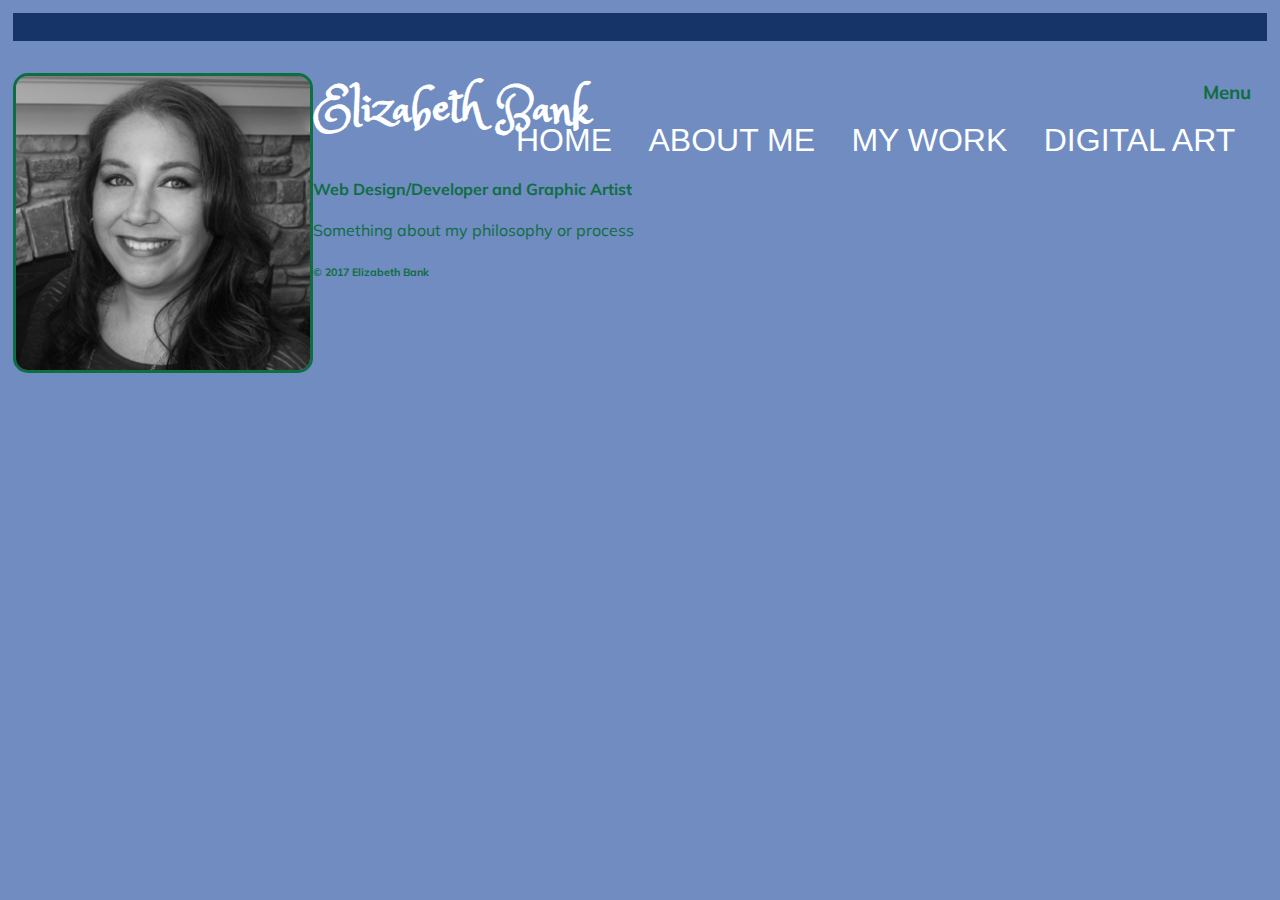
==== about.html @ 7809f886 "first version of the site" ====
<!DOCTYPE html>
<html lang="en">

<head>
     <meta charset="utf-8">
     <title>About | Elizabeth Bank | Graphic Artist</title>
     <meta name="author" content="Elizabeth Bank">
     <meta name="description" content="">

     <link rel="stylesheet" type="text/css" href="css/main.css">
     <link href="https://fonts.googleapis.com/css?family=Muli|Princess+Sofia" rel="stylesheet">
     <link rel="icon" href="images/favicon.ico" type="image/x-icon">
</head>

<body>

<header>
     <img id="logo" src="" alt="">
     <nav id="main-nav">
          <h3>Menu</h3>
                <a class="nav-link" href="index.html">Home</a>
                <a class="nav-link" href="about.html">About Me</a>
                <a class="nav-link" href="portfolio.html">My Work</a>
                <a class="nav-link" href="http//www.selestieledesigns.com">Digital Art</a>
     </nav>
     
     <nav id="current-nav">
          <h3>Current Courses</h3>
               <ul>
                    <li><a href="">CIST 1520</a></li>
                    <li><a href="">CIST 1560</a></li>
                    <li><a href="">CIST 2351</a></li>
               </ul>
     </nav>
</header>

<main>
     <div id="intro">
          <img id="headshot" src="images/ebankpic.jpg" alt="my picture">
          <h1><a href="index.html">Elizabeth Bank</a></h1>
          <h4>Web Design/Developer and Graphic Artist</h4>
          <p>Something about my philosophy or process</p>
     </div> 


</main>
<footer>
    <h6>&copy; 2017 Elizabeth Bank</h6>
</footer>
</body>
</html>
---- css/main.css ----
@charset "UTF-8";
/* Normalize */
html {
  font-family: sans-serif;
  -webkit-text-size-adjust: 100%;
  -ms-text-size-adjust: 100%; }

body {
  margin: 0; }

article,
aside,
details,
figcaption,
figure,
footer,
header,
main,
menu,
nav,
section,
summary {
  display: block; }

audio,
canvas,
progress,
video {
  display: inline-block;
  vertical-align: baseline; }

audio:not([controls]) {
  display: none;
  height: 0; }

[hidden],
template {
  display: none; }

a {
  background-color: transparent; }

a:active,
a:hover {
  outline: 0; }

abbr[title] {
  border-bottom: 1px dotted; }

b,
strong {
  font-weight: bold; }

dfn {
  font-style: italic; }

h1 {
  font-size: 2em;
  margin: 0.67em 0; }

mark {
  background: #ff0;
  color: #000; }

small {
  font-size: 80%; }

sub,
sup {
  font-size: 75%;
  line-height: 0;
  position: relative;
  vertical-align: baseline; }

sup {
  top: -0.5em; }

sub {
  bottom: -0.25em; }

img {
  border: 0; }

svg:not(:root) {
  overflow: hidden; }

figure {
  margin: 1em 40px; }

hr {
  box-sizing: content-box;
  height: 0; }

pre {
  overflow: auto; }

code,
kbd,
pre,
samp {
  font-family: monospace, monospace;
  font-size: 1em; }

button,
input,
optgroup,
select,
textarea {
  color: inherit;
  font: inherit;
  margin: 0; }

button {
  overflow: visible; }

button,
select {
  text-transform: none; }

button,
html input[type="button"],
input[type="reset"],
input[type="submit"] {
  -webkit-appearance: button;
  cursor: pointer; }

button[disabled],
html input[disabled] {
  cursor: default; }

button::-moz-focus-inner,
input::-moz-focus-inner {
  border: 0;
  padding: 0; }

input {
  line-height: normal; }

input[type="checkbox"],
input[type="radio"] {
  box-sizing: border-box;
  padding: 0; }

input[type="number"]::-webkit-inner-spin-button,
input[type="number"]::-webkit-outer-spin-button {
  height: auto; }

input[type="search"]::-webkit-search-cancel-button,
input[type="search"]::-webkit-search-decoration {
  -webkit-appearance: none; }

fieldset {
  border: 1px solid #c0c0c0;
  margin: 0 2px;
  padding: 0.35em 0.625em 0.75em; }

legend {
  border: 0;
  padding: 0; }

textarea {
  overflow: auto; }

optgroup {
  font-weight: bold; }

table {
  border-collapse: collapse;
  border-spacing: 0; }

td,
th {
  padding: 0; }

/* Import Custom Bootstrap and Fontawesome */
/*!
 *  Font Awesome 4.7.0 by @davegandy - http://fontawesome.io - @fontawesome
 *  License - http://fontawesome.io/license (Font: SIL OFL 1.1, CSS: MIT License)
 */
/* FONT PATH
 * -------------------------- */
@font-face {
  font-family: 'FontAwesome';
  src: url("../fonts/fontawesome-webfont.eot?v=4.7.0");
  src: url("../fonts/fontawesome-webfont.eot?#iefix&v=4.7.0") format("embedded-opentype"), url("../fonts/fontawesome-webfont.woff2?v=4.7.0") format("woff2"), url("../fonts/fontawesome-webfont.woff?v=4.7.0") format("woff"), url("../fonts/fontawesome-webfont.ttf?v=4.7.0") format("truetype"), url("../fonts/fontawesome-webfont.svg?v=4.7.0#fontawesomeregular") format("svg");
  font-weight: normal;
  font-style: normal; }
.fa {
  display: inline-block;
  font: normal normal normal 14px/1 FontAwesome;
  font-size: inherit;
  text-rendering: auto;
  -webkit-font-smoothing: antialiased;
  -moz-osx-font-smoothing: grayscale; }

/* makes the font 33% larger relative to the icon container */
.fa-lg {
  font-size: 1.3333333333em;
  line-height: 0.75em;
  vertical-align: -15%; }

.fa-2x {
  font-size: 2em; }

.fa-3x {
  font-size: 3em; }

.fa-4x {
  font-size: 4em; }

.fa-5x {
  font-size: 5em; }

.fa-fw {
  width: 1.2857142857em;
  text-align: center; }

.fa-ul {
  padding-left: 0;
  margin-left: 2.1428571429em;
  list-style-type: none; }
  .fa-ul > li {
    position: relative; }

.fa-li {
  position: absolute;
  left: -2.1428571429em;
  width: 2.1428571429em;
  top: 0.1428571429em;
  text-align: center; }
  .fa-li.fa-lg {
    left: -1.8571428571em; }

.fa-border {
  padding: .2em .25em .15em;
  border: solid 0.08em #eee;
  border-radius: .1em; }

.fa-pull-left {
  float: left; }

.fa-pull-right {
  float: right; }

.fa.fa-pull-left {
  margin-right: .3em; }
.fa.fa-pull-right {
  margin-left: .3em; }

/* Deprecated as of 4.4.0 */
.pull-right {
  float: right; }

.pull-left {
  float: left; }

.fa.pull-left {
  margin-right: .3em; }
.fa.pull-right {
  margin-left: .3em; }

.fa-spin {
  -webkit-animation: fa-spin 2s infinite linear;
  animation: fa-spin 2s infinite linear; }

.fa-pulse {
  -webkit-animation: fa-spin 1s infinite steps(8);
  animation: fa-spin 1s infinite steps(8); }

@-webkit-keyframes fa-spin {
  0% {
    -webkit-transform: rotate(0deg);
    transform: rotate(0deg); }
  100% {
    -webkit-transform: rotate(359deg);
    transform: rotate(359deg); } }
@keyframes fa-spin {
  0% {
    -webkit-transform: rotate(0deg);
    transform: rotate(0deg); }
  100% {
    -webkit-transform: rotate(359deg);
    transform: rotate(359deg); } }
.fa-rotate-90 {
  -ms-filter: "progid:DXImageTransform.Microsoft.BasicImage(rotation=1)";
  -webkit-transform: rotate(90deg);
  -ms-transform: rotate(90deg);
  transform: rotate(90deg); }

.fa-rotate-180 {
  -ms-filter: "progid:DXImageTransform.Microsoft.BasicImage(rotation=2)";
  -webkit-transform: rotate(180deg);
  -ms-transform: rotate(180deg);
  transform: rotate(180deg); }

.fa-rotate-270 {
  -ms-filter: "progid:DXImageTransform.Microsoft.BasicImage(rotation=3)";
  -webkit-transform: rotate(270deg);
  -ms-transform: rotate(270deg);
  transform: rotate(270deg); }

.fa-flip-horizontal {
  -ms-filter: "progid:DXImageTransform.Microsoft.BasicImage(rotation=0, mirror=1)";
  -webkit-transform: scale(-1, 1);
  -ms-transform: scale(-1, 1);
  transform: scale(-1, 1); }

.fa-flip-vertical {
  -ms-filter: "progid:DXImageTransform.Microsoft.BasicImage(rotation=2, mirror=1)";
  -webkit-transform: scale(1, -1);
  -ms-transform: scale(1, -1);
  transform: scale(1, -1); }

:root .fa-rotate-90,
:root .fa-rotate-180,
:root .fa-rotate-270,
:root .fa-flip-horizontal,
:root .fa-flip-vertical {
  filter: none; }

.fa-stack {
  position: relative;
  display: inline-block;
  width: 2em;
  height: 2em;
  line-height: 2em;
  vertical-align: middle; }

.fa-stack-1x, .fa-stack-2x {
  position: absolute;
  left: 0;
  width: 100%;
  text-align: center; }

.fa-stack-1x {
  line-height: inherit; }

.fa-stack-2x {
  font-size: 2em; }

.fa-inverse {
  color: #fff; }

/* Font Awesome uses the Unicode Private Use Area (PUA) to ensure screen
   readers do not read off random characters that represent icons */
.fa-glass:before {
  content: ""; }

.fa-music:before {
  content: ""; }

.fa-search:before {
  content: ""; }

.fa-envelope-o:before {
  content: ""; }

.fa-heart:before {
  content: ""; }

.fa-star:before {
  content: ""; }

.fa-star-o:before {
  content: ""; }

.fa-user:before {
  content: ""; }

.fa-film:before {
  content: ""; }

.fa-th-large:before {
  content: ""; }

.fa-th:before {
  content: ""; }

.fa-th-list:before {
  content: ""; }

.fa-check:before {
  content: ""; }

.fa-remove:before,
.fa-close:before,
.fa-times:before {
  content: ""; }

.fa-search-plus:before {
  content: ""; }

.fa-search-minus:before {
  content: ""; }

.fa-power-off:before {
  content: ""; }

.fa-signal:before {
  content: ""; }

.fa-gear:before,
.fa-cog:before {
  content: ""; }

.fa-trash-o:before {
  content: ""; }

.fa-home:before {
  content: ""; }

.fa-file-o:before {
  content: ""; }

.fa-clock-o:before {
  content: ""; }

.fa-road:before {
  content: ""; }

.fa-download:before {
  content: ""; }

.fa-arrow-circle-o-down:before {
  content: ""; }

.fa-arrow-circle-o-up:before {
  content: ""; }

.fa-inbox:before {
  content: ""; }

.fa-play-circle-o:before {
  content: ""; }

.fa-rotate-right:before,
.fa-repeat:before {
  content: ""; }

.fa-refresh:before {
  content: ""; }

.fa-list-alt:before {
  content: ""; }

.fa-lock:before {
  content: ""; }

.fa-flag:before {
  content: ""; }

.fa-headphones:before {
  content: ""; }

.fa-volume-off:before {
  content: ""; }

.fa-volume-down:before {
  content: ""; }

.fa-volume-up:before {
  content: ""; }

.fa-qrcode:before {
  content: ""; }

.fa-barcode:before {
  content: ""; }

.fa-tag:before {
  content: ""; }

.fa-tags:before {
  content: ""; }

.fa-book:before {
  content: ""; }

.fa-bookmark:before {
  content: ""; }

.fa-print:before {
  content: ""; }

.fa-camera:before {
  content: ""; }

.fa-font:before {
  content: ""; }

.fa-bold:before {
  content: ""; }

.fa-italic:before {
  content: ""; }

.fa-text-height:before {
  content: ""; }

.fa-text-width:before {
  content: ""; }

.fa-align-left:before {
  content: ""; }

.fa-align-center:before {
  content: ""; }

.fa-align-right:before {
  content: ""; }

.fa-align-justify:before {
  content: ""; }

.fa-list:before {
  content: ""; }

.fa-dedent:before,
.fa-outdent:before {
  content: ""; }

.fa-indent:before {
  content: ""; }

.fa-video-camera:before {
  content: ""; }

.fa-photo:before,
.fa-image:before,
.fa-picture-o:before {
  content: ""; }

.fa-pencil:before {
  content: ""; }

.fa-map-marker:before {
  content: ""; }

.fa-adjust:before {
  content: ""; }

.fa-tint:before {
  content: ""; }

.fa-edit:before,
.fa-pencil-square-o:before {
  content: ""; }

.fa-share-square-o:before {
  content: ""; }

.fa-check-square-o:before {
  content: ""; }

.fa-arrows:before {
  content: ""; }

.fa-step-backward:before {
  content: ""; }

.fa-fast-backward:before {
  content: ""; }

.fa-backward:before {
  content: ""; }

.fa-play:before {
  content: ""; }

.fa-pause:before {
  content: ""; }

.fa-stop:before {
  content: ""; }

.fa-forward:before {
  content: ""; }

.fa-fast-forward:before {
  content: ""; }

.fa-step-forward:before {
  content: ""; }

.fa-eject:before {
  content: ""; }

.fa-chevron-left:before {
  content: ""; }

.fa-chevron-right:before {
  content: ""; }

.fa-plus-circle:before {
  content: ""; }

.fa-minus-circle:before {
  content: ""; }

.fa-times-circle:before {
  content: ""; }

.fa-check-circle:before {
  content: ""; }

.fa-question-circle:before {
  content: ""; }

.fa-info-circle:before {
  content: ""; }

.fa-crosshairs:before {
  content: ""; }

.fa-times-circle-o:before {
  content: ""; }

.fa-check-circle-o:before {
  content: ""; }

.fa-ban:before {
  content: ""; }

.fa-arrow-left:before {
  content: ""; }

.fa-arrow-right:before {
  content: ""; }

.fa-arrow-up:before {
  content: ""; }

.fa-arrow-down:before {
  content: ""; }

.fa-mail-forward:before,
.fa-share:before {
  content: ""; }

.fa-expand:before {
  content: ""; }

.fa-compress:before {
  content: ""; }

.fa-plus:before {
  content: ""; }

.fa-minus:before {
  content: ""; }

.fa-asterisk:before {
  content: ""; }

.fa-exclamation-circle:before {
  content: ""; }

.fa-gift:before {
  content: ""; }

.fa-leaf:before {
  content: ""; }

.fa-fire:before {
  content: ""; }

.fa-eye:before {
  content: ""; }

.fa-eye-slash:before {
  content: ""; }

.fa-warning:before,
.fa-exclamation-triangle:before {
  content: ""; }

.fa-plane:before {
  content: ""; }

.fa-calendar:before {
  content: ""; }

.fa-random:before {
  content: ""; }

.fa-comment:before {
  content: ""; }

.fa-magnet:before {
  content: ""; }

.fa-chevron-up:before {
  content: ""; }

.fa-chevron-down:before {
  content: ""; }

.fa-retweet:before {
  content: ""; }

.fa-shopping-cart:before {
  content: ""; }

.fa-folder:before {
  content: ""; }

.fa-folder-open:before {
  content: ""; }

.fa-arrows-v:before {
  content: ""; }

.fa-arrows-h:before {
  content: ""; }

.fa-bar-chart-o:before,
.fa-bar-chart:before {
  content: ""; }

.fa-twitter-square:before {
  content: ""; }

.fa-facebook-square:before {
  content: ""; }

.fa-camera-retro:before {
  content: ""; }

.fa-key:before {
  content: ""; }

.fa-gears:before,
.fa-cogs:before {
  content: ""; }

.fa-comments:before {
  content: ""; }

.fa-thumbs-o-up:before {
  content: ""; }

.fa-thumbs-o-down:before {
  content: ""; }

.fa-star-half:before {
  content: ""; }

.fa-heart-o:before {
  content: ""; }

.fa-sign-out:before {
  content: ""; }

.fa-linkedin-square:before {
  content: ""; }

.fa-thumb-tack:before {
  content: ""; }

.fa-external-link:before {
  content: ""; }

.fa-sign-in:before {
  content: ""; }

.fa-trophy:before {
  content: ""; }

.fa-github-square:before {
  content: ""; }

.fa-upload:before {
  content: ""; }

.fa-lemon-o:before {
  content: ""; }

.fa-phone:before {
  content: ""; }

.fa-square-o:before {
  content: ""; }

.fa-bookmark-o:before {
  content: ""; }

.fa-phone-square:before {
  content: ""; }

.fa-twitter:before {
  content: ""; }

.fa-facebook-f:before,
.fa-facebook:before {
  content: ""; }

.fa-github:before {
  content: ""; }

.fa-unlock:before {
  content: ""; }

.fa-credit-card:before {
  content: ""; }

.fa-feed:before,
.fa-rss:before {
  content: ""; }

.fa-hdd-o:before {
  content: ""; }

.fa-bullhorn:before {
  content: ""; }

.fa-bell:before {
  content: ""; }

.fa-certificate:before {
  content: ""; }

.fa-hand-o-right:before {
  content: ""; }

.fa-hand-o-left:before {
  content: ""; }

.fa-hand-o-up:before {
  content: ""; }

.fa-hand-o-down:before {
  content: ""; }

.fa-arrow-circle-left:before {
  content: ""; }

.fa-arrow-circle-right:before {
  content: ""; }

.fa-arrow-circle-up:before {
  content: ""; }

.fa-arrow-circle-down:before {
  content: ""; }

.fa-globe:before {
  content: ""; }

.fa-wrench:before {
  content: ""; }

.fa-tasks:before {
  content: ""; }

.fa-filter:before {
  content: ""; }

.fa-briefcase:before {
  content: ""; }

.fa-arrows-alt:before {
  content: ""; }

.fa-group:before,
.fa-users:before {
  content: ""; }

.fa-chain:before,
.fa-link:before {
  content: ""; }

.fa-cloud:before {
  content: ""; }

.fa-flask:before {
  content: ""; }

.fa-cut:before,
.fa-scissors:before {
  content: ""; }

.fa-copy:before,
.fa-files-o:before {
  content: ""; }

.fa-paperclip:before {
  content: ""; }

.fa-save:before,
.fa-floppy-o:before {
  content: ""; }

.fa-square:before {
  content: ""; }

.fa-navicon:before,
.fa-reorder:before,
.fa-bars:before {
  content: ""; }

.fa-list-ul:before {
  content: ""; }

.fa-list-ol:before {
  content: ""; }

.fa-strikethrough:before {
  content: ""; }

.fa-underline:before {
  content: ""; }

.fa-table:before {
  content: ""; }

.fa-magic:before {
  content: ""; }

.fa-truck:before {
  content: ""; }

.fa-pinterest:before {
  content: ""; }

.fa-pinterest-square:before {
  content: ""; }

.fa-google-plus-square:before {
  content: ""; }

.fa-google-plus:before {
  content: ""; }

.fa-money:before {
  content: ""; }

.fa-caret-down:before {
  content: ""; }

.fa-caret-up:before {
  content: ""; }

.fa-caret-left:before {
  content: ""; }

.fa-caret-right:before {
  content: ""; }

.fa-columns:before {
  content: ""; }

.fa-unsorted:before,
.fa-sort:before {
  content: ""; }

.fa-sort-down:before,
.fa-sort-desc:before {
  content: ""; }

.fa-sort-up:before,
.fa-sort-asc:before {
  content: ""; }

.fa-envelope:before {
  content: ""; }

.fa-linkedin:before {
  content: ""; }

.fa-rotate-left:before,
.fa-undo:before {
  content: ""; }

.fa-legal:before,
.fa-gavel:before {
  content: ""; }

.fa-dashboard:before,
.fa-tachometer:before {
  content: ""; }

.fa-comment-o:before {
  content: ""; }

.fa-comments-o:before {
  content: ""; }

.fa-flash:before,
.fa-bolt:before {
  content: ""; }

.fa-sitemap:before {
  content: ""; }

.fa-umbrella:before {
  content: ""; }

.fa-paste:before,
.fa-clipboard:before {
  content: ""; }

.fa-lightbulb-o:before {
  content: ""; }

.fa-exchange:before {
  content: ""; }

.fa-cloud-download:before {
  content: ""; }

.fa-cloud-upload:before {
  content: ""; }

.fa-user-md:before {
  content: ""; }

.fa-stethoscope:before {
  content: ""; }

.fa-suitcase:before {
  content: ""; }

.fa-bell-o:before {
  content: ""; }

.fa-coffee:before {
  content: ""; }

.fa-cutlery:before {
  content: ""; }

.fa-file-text-o:before {
  content: ""; }

.fa-building-o:before {
  content: ""; }

.fa-hospital-o:before {
  content: ""; }

.fa-ambulance:before {
  content: ""; }

.fa-medkit:before {
  content: ""; }

.fa-fighter-jet:before {
  content: ""; }

.fa-beer:before {
  content: ""; }

.fa-h-square:before {
  content: ""; }

.fa-plus-square:before {
  content: ""; }

.fa-angle-double-left:before {
  content: ""; }

.fa-angle-double-right:before {
  content: ""; }

.fa-angle-double-up:before {
  content: ""; }

.fa-angle-double-down:before {
  content: ""; }

.fa-angle-left:before {
  content: ""; }

.fa-angle-right:before {
  content: ""; }

.fa-angle-up:before {
  content: ""; }

.fa-angle-down:before {
  content: ""; }

.fa-desktop:before {
  content: ""; }

.fa-laptop:before {
  content: ""; }

.fa-tablet:before {
  content: ""; }

.fa-mobile-phone:before,
.fa-mobile:before {
  content: ""; }

.fa-circle-o:before {
  content: ""; }

.fa-quote-left:before {
  content: ""; }

.fa-quote-right:before {
  content: ""; }

.fa-spinner:before {
  content: ""; }

.fa-circle:before {
  content: ""; }

.fa-mail-reply:before,
.fa-reply:before {
  content: ""; }

.fa-github-alt:before {
  content: ""; }

.fa-folder-o:before {
  content: ""; }

.fa-folder-open-o:before {
  content: ""; }

.fa-smile-o:before {
  content: ""; }

.fa-frown-o:before {
  content: ""; }

.fa-meh-o:before {
  content: ""; }

.fa-gamepad:before {
  content: ""; }

.fa-keyboard-o:before {
  content: ""; }

.fa-flag-o:before {
  content: ""; }

.fa-flag-checkered:before {
  content: ""; }

.fa-terminal:before {
  content: ""; }

.fa-code:before {
  content: ""; }

.fa-mail-reply-all:before,
.fa-reply-all:before {
  content: ""; }

.fa-star-half-empty:before,
.fa-star-half-full:before,
.fa-star-half-o:before {
  content: ""; }

.fa-location-arrow:before {
  content: ""; }

.fa-crop:before {
  content: ""; }

.fa-code-fork:before {
  content: ""; }

.fa-unlink:before,
.fa-chain-broken:before {
  content: ""; }

.fa-question:before {
  content: ""; }

.fa-info:before {
  content: ""; }

.fa-exclamation:before {
  content: ""; }

.fa-superscript:before {
  content: ""; }

.fa-subscript:before {
  content: ""; }

.fa-eraser:before {
  content: ""; }

.fa-puzzle-piece:before {
  content: ""; }

.fa-microphone:before {
  content: ""; }

.fa-microphone-slash:before {
  content: ""; }

.fa-shield:before {
  content: ""; }

.fa-calendar-o:before {
  content: ""; }

.fa-fire-extinguisher:before {
  content: ""; }

.fa-rocket:before {
  content: ""; }

.fa-maxcdn:before {
  content: ""; }

.fa-chevron-circle-left:before {
  content: ""; }

.fa-chevron-circle-right:before {
  content: ""; }

.fa-chevron-circle-up:before {
  content: ""; }

.fa-chevron-circle-down:before {
  content: ""; }

.fa-html5:before {
  content: ""; }

.fa-css3:before {
  content: ""; }

.fa-anchor:before {
  content: ""; }

.fa-unlock-alt:before {
  content: ""; }

.fa-bullseye:before {
  content: ""; }

.fa-ellipsis-h:before {
  content: ""; }

.fa-ellipsis-v:before {
  content: ""; }

.fa-rss-square:before {
  content: ""; }

.fa-play-circle:before {
  content: ""; }

.fa-ticket:before {
  content: ""; }

.fa-minus-square:before {
  content: ""; }

.fa-minus-square-o:before {
  content: ""; }

.fa-level-up:before {
  content: ""; }

.fa-level-down:before {
  content: ""; }

.fa-check-square:before {
  content: ""; }

.fa-pencil-square:before {
  content: ""; }

.fa-external-link-square:before {
  content: ""; }

.fa-share-square:before {
  content: ""; }

.fa-compass:before {
  content: ""; }

.fa-toggle-down:before,
.fa-caret-square-o-down:before {
  content: ""; }

.fa-toggle-up:before,
.fa-caret-square-o-up:before {
  content: ""; }

.fa-toggle-right:before,
.fa-caret-square-o-right:before {
  content: ""; }

.fa-euro:before,
.fa-eur:before {
  content: ""; }

.fa-gbp:before {
  content: ""; }

.fa-dollar:before,
.fa-usd:before {
  content: ""; }

.fa-rupee:before,
.fa-inr:before {
  content: ""; }

.fa-cny:before,
.fa-rmb:before,
.fa-yen:before,
.fa-jpy:before {
  content: ""; }

.fa-ruble:before,
.fa-rouble:before,
.fa-rub:before {
  content: ""; }

.fa-won:before,
.fa-krw:before {
  content: ""; }

.fa-bitcoin:before,
.fa-btc:before {
  content: ""; }

.fa-file:before {
  content: ""; }

.fa-file-text:before {
  content: ""; }

.fa-sort-alpha-asc:before {
  content: ""; }

.fa-sort-alpha-desc:before {
  content: ""; }

.fa-sort-amount-asc:before {
  content: ""; }

.fa-sort-amount-desc:before {
  content: ""; }

.fa-sort-numeric-asc:before {
  content: ""; }

.fa-sort-numeric-desc:before {
  content: ""; }

.fa-thumbs-up:before {
  content: ""; }

.fa-thumbs-down:before {
  content: ""; }

.fa-youtube-square:before {
  content: ""; }

.fa-youtube:before {
  content: ""; }

.fa-xing:before {
  content: ""; }

.fa-xing-square:before {
  content: ""; }

.fa-youtube-play:before {
  content: ""; }

.fa-dropbox:before {
  content: ""; }

.fa-stack-overflow:before {
  content: ""; }

.fa-instagram:before {
  content: ""; }

.fa-flickr:before {
  content: ""; }

.fa-adn:before {
  content: ""; }

.fa-bitbucket:before {
  content: ""; }

.fa-bitbucket-square:before {
  content: ""; }

.fa-tumblr:before {
  content: ""; }

.fa-tumblr-square:before {
  content: ""; }

.fa-long-arrow-down:before {
  content: ""; }

.fa-long-arrow-up:before {
  content: ""; }

.fa-long-arrow-left:before {
  content: ""; }

.fa-long-arrow-right:before {
  content: ""; }

.fa-apple:before {
  content: ""; }

.fa-windows:before {
  content: ""; }

.fa-android:before {
  content: ""; }

.fa-linux:before {
  content: ""; }

.fa-dribbble:before {
  content: ""; }

.fa-skype:before {
  content: ""; }

.fa-foursquare:before {
  content: ""; }

.fa-trello:before {
  content: ""; }

.fa-female:before {
  content: ""; }

.fa-male:before {
  content: ""; }

.fa-gittip:before,
.fa-gratipay:before {
  content: ""; }

.fa-sun-o:before {
  content: ""; }

.fa-moon-o:before {
  content: ""; }

.fa-archive:before {
  content: ""; }

.fa-bug:before {
  content: ""; }

.fa-vk:before {
  content: ""; }

.fa-weibo:before {
  content: ""; }

.fa-renren:before {
  content: ""; }

.fa-pagelines:before {
  content: ""; }

.fa-stack-exchange:before {
  content: ""; }

.fa-arrow-circle-o-right:before {
  content: ""; }

.fa-arrow-circle-o-left:before {
  content: ""; }

.fa-toggle-left:before,
.fa-caret-square-o-left:before {
  content: ""; }

.fa-dot-circle-o:before {
  content: ""; }

.fa-wheelchair:before {
  content: ""; }

.fa-vimeo-square:before {
  content: ""; }

.fa-turkish-lira:before,
.fa-try:before {
  content: ""; }

.fa-plus-square-o:before {
  content: ""; }

.fa-space-shuttle:before {
  content: ""; }

.fa-slack:before {
  content: ""; }

.fa-envelope-square:before {
  content: ""; }

.fa-wordpress:before {
  content: ""; }

.fa-openid:before {
  content: ""; }

.fa-institution:before,
.fa-bank:before,
.fa-university:before {
  content: ""; }

.fa-mortar-board:before,
.fa-graduation-cap:before {
  content: ""; }

.fa-yahoo:before {
  content: ""; }

.fa-google:before {
  content: ""; }

.fa-reddit:before {
  content: ""; }

.fa-reddit-square:before {
  content: ""; }

.fa-stumbleupon-circle:before {
  content: ""; }

.fa-stumbleupon:before {
  content: ""; }

.fa-delicious:before {
  content: ""; }

.fa-digg:before {
  content: ""; }

.fa-pied-piper-pp:before {
  content: ""; }

.fa-pied-piper-alt:before {
  content: ""; }

.fa-drupal:before {
  content: ""; }

.fa-joomla:before {
  content: ""; }

.fa-language:before {
  content: ""; }

.fa-fax:before {
  content: ""; }

.fa-building:before {
  content: ""; }

.fa-child:before {
  content: ""; }

.fa-paw:before {
  content: ""; }

.fa-spoon:before {
  content: ""; }

.fa-cube:before {
  content: ""; }

.fa-cubes:before {
  content: ""; }

.fa-behance:before {
  content: ""; }

.fa-behance-square:before {
  content: ""; }

.fa-steam:before {
  content: ""; }

.fa-steam-square:before {
  content: ""; }

.fa-recycle:before {
  content: ""; }

.fa-automobile:before,
.fa-car:before {
  content: ""; }

.fa-cab:before,
.fa-taxi:before {
  content: ""; }

.fa-tree:before {
  content: ""; }

.fa-spotify:before {
  content: ""; }

.fa-deviantart:before {
  content: ""; }

.fa-soundcloud:before {
  content: ""; }

.fa-database:before {
  content: ""; }

.fa-file-pdf-o:before {
  content: ""; }

.fa-file-word-o:before {
  content: ""; }

.fa-file-excel-o:before {
  content: ""; }

.fa-file-powerpoint-o:before {
  content: ""; }

.fa-file-photo-o:before,
.fa-file-picture-o:before,
.fa-file-image-o:before {
  content: ""; }

.fa-file-zip-o:before,
.fa-file-archive-o:before {
  content: ""; }

.fa-file-sound-o:before,
.fa-file-audio-o:before {
  content: ""; }

.fa-file-movie-o:before,
.fa-file-video-o:before {
  content: ""; }

.fa-file-code-o:before {
  content: ""; }

.fa-vine:before {
  content: ""; }

.fa-codepen:before {
  content: ""; }

.fa-jsfiddle:before {
  content: ""; }

.fa-life-bouy:before,
.fa-life-buoy:before,
.fa-life-saver:before,
.fa-support:before,
.fa-life-ring:before {
  content: ""; }

.fa-circle-o-notch:before {
  content: ""; }

.fa-ra:before,
.fa-resistance:before,
.fa-rebel:before {
  content: ""; }

.fa-ge:before,
.fa-empire:before {
  content: ""; }

.fa-git-square:before {
  content: ""; }

.fa-git:before {
  content: ""; }

.fa-y-combinator-square:before,
.fa-yc-square:before,
.fa-hacker-news:before {
  content: ""; }

.fa-tencent-weibo:before {
  content: ""; }

.fa-qq:before {
  content: ""; }

.fa-wechat:before,
.fa-weixin:before {
  content: ""; }

.fa-send:before,
.fa-paper-plane:before {
  content: ""; }

.fa-send-o:before,
.fa-paper-plane-o:before {
  content: ""; }

.fa-history:before {
  content: ""; }

.fa-circle-thin:before {
  content: ""; }

.fa-header:before {
  content: ""; }

.fa-paragraph:before {
  content: ""; }

.fa-sliders:before {
  content: ""; }

.fa-share-alt:before {
  content: ""; }

.fa-share-alt-square:before {
  content: ""; }

.fa-bomb:before {
  content: ""; }

.fa-soccer-ball-o:before,
.fa-futbol-o:before {
  content: ""; }

.fa-tty:before {
  content: ""; }

.fa-binoculars:before {
  content: ""; }

.fa-plug:before {
  content: ""; }

.fa-slideshare:before {
  content: ""; }

.fa-twitch:before {
  content: ""; }

.fa-yelp:before {
  content: ""; }

.fa-newspaper-o:before {
  content: ""; }

.fa-wifi:before {
  content: ""; }

.fa-calculator:before {
  content: ""; }

.fa-paypal:before {
  content: ""; }

.fa-google-wallet:before {
  content: ""; }

.fa-cc-visa:before {
  content: ""; }

.fa-cc-mastercard:before {
  content: ""; }

.fa-cc-discover:before {
  content: ""; }

.fa-cc-amex:before {
  content: ""; }

.fa-cc-paypal:before {
  content: ""; }

.fa-cc-stripe:before {
  content: ""; }

.fa-bell-slash:before {
  content: ""; }

.fa-bell-slash-o:before {
  content: ""; }

.fa-trash:before {
  content: ""; }

.fa-copyright:before {
  content: ""; }

.fa-at:before {
  content: ""; }

.fa-eyedropper:before {
  content: ""; }

.fa-paint-brush:before {
  content: ""; }

.fa-birthday-cake:before {
  content: ""; }

.fa-area-chart:before {
  content: ""; }

.fa-pie-chart:before {
  content: ""; }

.fa-line-chart:before {
  content: ""; }

.fa-lastfm:before {
  content: ""; }

.fa-lastfm-square:before {
  content: ""; }

.fa-toggle-off:before {
  content: ""; }

.fa-toggle-on:before {
  content: ""; }

.fa-bicycle:before {
  content: ""; }

.fa-bus:before {
  content: ""; }

.fa-ioxhost:before {
  content: ""; }

.fa-angellist:before {
  content: ""; }

.fa-cc:before {
  content: ""; }

.fa-shekel:before,
.fa-sheqel:before,
.fa-ils:before {
  content: ""; }

.fa-meanpath:before {
  content: ""; }

.fa-buysellads:before {
  content: ""; }

.fa-connectdevelop:before {
  content: ""; }

.fa-dashcube:before {
  content: ""; }

.fa-forumbee:before {
  content: ""; }

.fa-leanpub:before {
  content: ""; }

.fa-sellsy:before {
  content: ""; }

.fa-shirtsinbulk:before {
  content: ""; }

.fa-simplybuilt:before {
  content: ""; }

.fa-skyatlas:before {
  content: ""; }

.fa-cart-plus:before {
  content: ""; }

.fa-cart-arrow-down:before {
  content: ""; }

.fa-diamond:before {
  content: ""; }

.fa-ship:before {
  content: ""; }

.fa-user-secret:before {
  content: ""; }

.fa-motorcycle:before {
  content: ""; }

.fa-street-view:before {
  content: ""; }

.fa-heartbeat:before {
  content: ""; }

.fa-venus:before {
  content: ""; }

.fa-mars:before {
  content: ""; }

.fa-mercury:before {
  content: ""; }

.fa-intersex:before,
.fa-transgender:before {
  content: ""; }

.fa-transgender-alt:before {
  content: ""; }

.fa-venus-double:before {
  content: ""; }

.fa-mars-double:before {
  content: ""; }

.fa-venus-mars:before {
  content: ""; }

.fa-mars-stroke:before {
  content: ""; }

.fa-mars-stroke-v:before {
  content: ""; }

.fa-mars-stroke-h:before {
  content: ""; }

.fa-neuter:before {
  content: ""; }

.fa-genderless:before {
  content: ""; }

.fa-facebook-official:before {
  content: ""; }

.fa-pinterest-p:before {
  content: ""; }

.fa-whatsapp:before {
  content: ""; }

.fa-server:before {
  content: ""; }

.fa-user-plus:before {
  content: ""; }

.fa-user-times:before {
  content: ""; }

.fa-hotel:before,
.fa-bed:before {
  content: ""; }

.fa-viacoin:before {
  content: ""; }

.fa-train:before {
  content: ""; }

.fa-subway:before {
  content: ""; }

.fa-medium:before {
  content: ""; }

.fa-yc:before,
.fa-y-combinator:before {
  content: ""; }

.fa-optin-monster:before {
  content: ""; }

.fa-opencart:before {
  content: ""; }

.fa-expeditedssl:before {
  content: ""; }

.fa-battery-4:before,
.fa-battery:before,
.fa-battery-full:before {
  content: ""; }

.fa-battery-3:before,
.fa-battery-three-quarters:before {
  content: ""; }

.fa-battery-2:before,
.fa-battery-half:before {
  content: ""; }

.fa-battery-1:before,
.fa-battery-quarter:before {
  content: ""; }

.fa-battery-0:before,
.fa-battery-empty:before {
  content: ""; }

.fa-mouse-pointer:before {
  content: ""; }

.fa-i-cursor:before {
  content: ""; }

.fa-object-group:before {
  content: ""; }

.fa-object-ungroup:before {
  content: ""; }

.fa-sticky-note:before {
  content: ""; }

.fa-sticky-note-o:before {
  content: ""; }

.fa-cc-jcb:before {
  content: ""; }

.fa-cc-diners-club:before {
  content: ""; }

.fa-clone:before {
  content: ""; }

.fa-balance-scale:before {
  content: ""; }

.fa-hourglass-o:before {
  content: ""; }

.fa-hourglass-1:before,
.fa-hourglass-start:before {
  content: ""; }

.fa-hourglass-2:before,
.fa-hourglass-half:before {
  content: ""; }

.fa-hourglass-3:before,
.fa-hourglass-end:before {
  content: ""; }

.fa-hourglass:before {
  content: ""; }

.fa-hand-grab-o:before,
.fa-hand-rock-o:before {
  content: ""; }

.fa-hand-stop-o:before,
.fa-hand-paper-o:before {
  content: ""; }

.fa-hand-scissors-o:before {
  content: ""; }

.fa-hand-lizard-o:before {
  content: ""; }

.fa-hand-spock-o:before {
  content: ""; }

.fa-hand-pointer-o:before {
  content: ""; }

.fa-hand-peace-o:before {
  content: ""; }

.fa-trademark:before {
  content: ""; }

.fa-registered:before {
  content: ""; }

.fa-creative-commons:before {
  content: ""; }

.fa-gg:before {
  content: ""; }

.fa-gg-circle:before {
  content: ""; }

.fa-tripadvisor:before {
  content: ""; }

.fa-odnoklassniki:before {
  content: ""; }

.fa-odnoklassniki-square:before {
  content: ""; }

.fa-get-pocket:before {
  content: ""; }

.fa-wikipedia-w:before {
  content: ""; }

.fa-safari:before {
  content: ""; }

.fa-chrome:before {
  content: ""; }

.fa-firefox:before {
  content: ""; }

.fa-opera:before {
  content: ""; }

.fa-internet-explorer:before {
  content: ""; }

.fa-tv:before,
.fa-television:before {
  content: ""; }

.fa-contao:before {
  content: ""; }

.fa-500px:before {
  content: ""; }

.fa-amazon:before {
  content: ""; }

.fa-calendar-plus-o:before {
  content: ""; }

.fa-calendar-minus-o:before {
  content: ""; }

.fa-calendar-times-o:before {
  content: ""; }

.fa-calendar-check-o:before {
  content: ""; }

.fa-industry:before {
  content: ""; }

.fa-map-pin:before {
  content: ""; }

.fa-map-signs:before {
  content: ""; }

.fa-map-o:before {
  content: ""; }

.fa-map:before {
  content: ""; }

.fa-commenting:before {
  content: ""; }

.fa-commenting-o:before {
  content: ""; }

.fa-houzz:before {
  content: ""; }

.fa-vimeo:before {
  content: ""; }

.fa-black-tie:before {
  content: ""; }

.fa-fonticons:before {
  content: ""; }

.fa-reddit-alien:before {
  content: ""; }

.fa-edge:before {
  content: ""; }

.fa-credit-card-alt:before {
  content: ""; }

.fa-codiepie:before {
  content: ""; }

.fa-modx:before {
  content: ""; }

.fa-fort-awesome:before {
  content: ""; }

.fa-usb:before {
  content: ""; }

.fa-product-hunt:before {
  content: ""; }

.fa-mixcloud:before {
  content: ""; }

.fa-scribd:before {
  content: ""; }

.fa-pause-circle:before {
  content: ""; }

.fa-pause-circle-o:before {
  content: ""; }

.fa-stop-circle:before {
  content: ""; }

.fa-stop-circle-o:before {
  content: ""; }

.fa-shopping-bag:before {
  content: ""; }

.fa-shopping-basket:before {
  content: ""; }

.fa-hashtag:before {
  content: ""; }

.fa-bluetooth:before {
  content: ""; }

.fa-bluetooth-b:before {
  content: ""; }

.fa-percent:before {
  content: ""; }

.fa-gitlab:before {
  content: ""; }

.fa-wpbeginner:before {
  content: ""; }

.fa-wpforms:before {
  content: ""; }

.fa-envira:before {
  content: ""; }

.fa-universal-access:before {
  content: ""; }

.fa-wheelchair-alt:before {
  content: ""; }

.fa-question-circle-o:before {
  content: ""; }

.fa-blind:before {
  content: ""; }

.fa-audio-description:before {
  content: ""; }

.fa-volume-control-phone:before {
  content: ""; }

.fa-braille:before {
  content: ""; }

.fa-assistive-listening-systems:before {
  content: ""; }

.fa-asl-interpreting:before,
.fa-american-sign-language-interpreting:before {
  content: ""; }

.fa-deafness:before,
.fa-hard-of-hearing:before,
.fa-deaf:before {
  content: ""; }

.fa-glide:before {
  content: ""; }

.fa-glide-g:before {
  content: ""; }

.fa-signing:before,
.fa-sign-language:before {
  content: ""; }

.fa-low-vision:before {
  content: ""; }

.fa-viadeo:before {
  content: ""; }

.fa-viadeo-square:before {
  content: ""; }

.fa-snapchat:before {
  content: ""; }

.fa-snapchat-ghost:before {
  content: ""; }

.fa-snapchat-square:before {
  content: ""; }

.fa-pied-piper:before {
  content: ""; }

.fa-first-order:before {
  content: ""; }

.fa-yoast:before {
  content: ""; }

.fa-themeisle:before {
  content: ""; }

.fa-google-plus-circle:before,
.fa-google-plus-official:before {
  content: ""; }

.fa-fa:before,
.fa-font-awesome:before {
  content: ""; }

.fa-handshake-o:before {
  content: ""; }

.fa-envelope-open:before {
  content: ""; }

.fa-envelope-open-o:before {
  content: ""; }

.fa-linode:before {
  content: ""; }

.fa-address-book:before {
  content: ""; }

.fa-address-book-o:before {
  content: ""; }

.fa-vcard:before,
.fa-address-card:before {
  content: ""; }

.fa-vcard-o:before,
.fa-address-card-o:before {
  content: ""; }

.fa-user-circle:before {
  content: ""; }

.fa-user-circle-o:before {
  content: ""; }

.fa-user-o:before {
  content: ""; }

.fa-id-badge:before {
  content: ""; }

.fa-drivers-license:before,
.fa-id-card:before {
  content: ""; }

.fa-drivers-license-o:before,
.fa-id-card-o:before {
  content: ""; }

.fa-quora:before {
  content: ""; }

.fa-free-code-camp:before {
  content: ""; }

.fa-telegram:before {
  content: ""; }

.fa-thermometer-4:before,
.fa-thermometer:before,
.fa-thermometer-full:before {
  content: ""; }

.fa-thermometer-3:before,
.fa-thermometer-three-quarters:before {
  content: ""; }

.fa-thermometer-2:before,
.fa-thermometer-half:before {
  content: ""; }

.fa-thermometer-1:before,
.fa-thermometer-quarter:before {
  content: ""; }

.fa-thermometer-0:before,
.fa-thermometer-empty:before {
  content: ""; }

.fa-shower:before {
  content: ""; }

.fa-bathtub:before,
.fa-s15:before,
.fa-bath:before {
  content: ""; }

.fa-podcast:before {
  content: ""; }

.fa-window-maximize:before {
  content: ""; }

.fa-window-minimize:before {
  content: ""; }

.fa-window-restore:before {
  content: ""; }

.fa-times-rectangle:before,
.fa-window-close:before {
  content: ""; }

.fa-times-rectangle-o:before,
.fa-window-close-o:before {
  content: ""; }

.fa-bandcamp:before {
  content: ""; }

.fa-grav:before {
  content: ""; }

.fa-etsy:before {
  content: ""; }

.fa-imdb:before {
  content: ""; }

.fa-ravelry:before {
  content: ""; }

.fa-eercast:before {
  content: ""; }

.fa-microchip:before {
  content: ""; }

.fa-snowflake-o:before {
  content: ""; }

.fa-superpowers:before {
  content: ""; }

.fa-wpexplorer:before {
  content: ""; }

.fa-meetup:before {
  content: ""; }

.sr-only {
  position: absolute;
  width: 1px;
  height: 1px;
  padding: 0;
  margin: -1px;
  overflow: hidden;
  clip: rect(0, 0, 0, 0);
  border: 0; }

.sr-only-focusable:active, .sr-only-focusable:focus {
  position: static;
  width: auto;
  height: auto;
  margin: 0;
  overflow: visible;
  clip: auto; }

/* Import custom styles */
/* Palette color codes 
Palette URL: http://paletton.com/#uid=53I0G0kePDx0g+Y7kSNlhsrrIjS 
Generated by Paletton.com Â© 2002-2014 
http://paletton.com */
body {
  margin: .8em;
  background-color: #708CC0; }

header {
  background-color: #173469;
  width: 100%;
  margin: 0;
  padding: .25em;
  position: relative; }

#main-nav {
  position: absolute;
  top: 1em;
  right: 0;
  max-width: 60%;
  text-align: right;
  margin: 2em 1em 0 0; }
  #main-nav a {
    display: inline;
    margin: .25em;
    padding: .25em;
    background-color: transparent;
    color: #FDFEFF;
    font-size: 2em;
    text-align: center; }
    #main-nav a:hover {
      color: #CBBAEA; }

#current-nav {
  display: none; }

.intro {
  margin-top: 1em;
  background-color: #3C5C97;
  width: 100%;
  text-align: center;
  font-size: 2em;
  padding: 1em; }

#headshot {
  float: left;
  max-width: 30%; }

.title,
.description {
  display: block;
  text-align: right;
  color: #FDFEFF; }

.title {
  margin: 0; }

.description {
  margin-left: .5em;
  padding: 0 0 0 10em; }

#social {
  display: block;
  text-align: center; }
  #social a {
    color: #FDFEFF; }
    #social a:hover {
      color: #CBBAEA; }

.portfolio {
  clear: both; }

* {
  box-sizing: border-box; }

body {
  background-color: #708CC0;
  color: #FDFEFF;
  margin: .8em; }

h1 {
  font-family: "Princess Sofia", cursive;
  color: #FDFEFF;
  font-size: 3em; }

h2, h3, h4, h5, h6 {
  font-family: "Muli", sans-serif;
  color: #0F6D42; }

p {
  font-family: "Muli", sans-serif;
  font-size: 1em;
  color: #0F6D42; }

#current-nav h3 {
  color: #FDFEFF;
  font-weight: 400; }

#social {
  color: #FDFEFF;
  font-family: "Font Awesome"; }

a {
  color: #173469;
  text-decoration: none; }
  a:hover {
    color: #36176C;
    text-decoration: dotted underline; }

#logo {
  max-width: 175px;
  border: 0;
  padding: .5em; }

.nav-link {
  display: block;
  margin: 1em;
  color: #36176C;
  padding: .5em;
  background-color: #FDFEFF;
  text-transform: uppercase; }
  .nav-link:hover {
    color: #FEFDFF;
    background-color: #36176C; }
  .nav-link:active {
    color: #FEFDFF;
    background-color: #603E9A; }

#intro h1 a {
  font-family: "Princess Sofia", cursive;
  color: #FDFEFF;
  text-decoration: none; }

#headshot {
  -webkit-border-radius: 5%;
  -moz-border-radius: 5%;
  border-radius: 5%;
  border: 3px solid #0F6D42;
  max-height: 300px;
  max-width: 300px;
  margin: 0 auto 1.5em;
  display: inline-block; }
  #headshot:hover {
    background-color: #349D6D;
    opacity: .7; }
  #headshot:hover {
    background-color: transparent;
    opacity: 1; }

.portfolio {
  background-color: #B9CAE9;
  padding: 1em;
  margin: 1em auto;
  color: #0F6D42;
  position: relative; }
  .portfolio button {
    position: absolute;
    bottom: 0;
    right: 0;
    background-color: #173469;
    color: #FDFEFF;
    padding: .5em;
    margin: 1em;
    color: #FDFEFF;
    text-transform: uppercase;
    text-decoration: none;
    font-weight: 600; }
    .portfolio button:hover {
      background-color: #36176C;
      color: #FDFEFF; }

.recent {
  -webkit-border-radius: 5%;
  -moz-border-radius: 5%;
  border-radius: 5%;
  border: 3px solid #0F6D42;
  max-height: 300px;
  max-width: 300px;
  margin: 0 auto 1.5em;
  display: inline-block; }
  .recent:hover {
    background-color: #349D6D;
    opacity: .7; }

/*# sourceMappingURL=main.css.map */
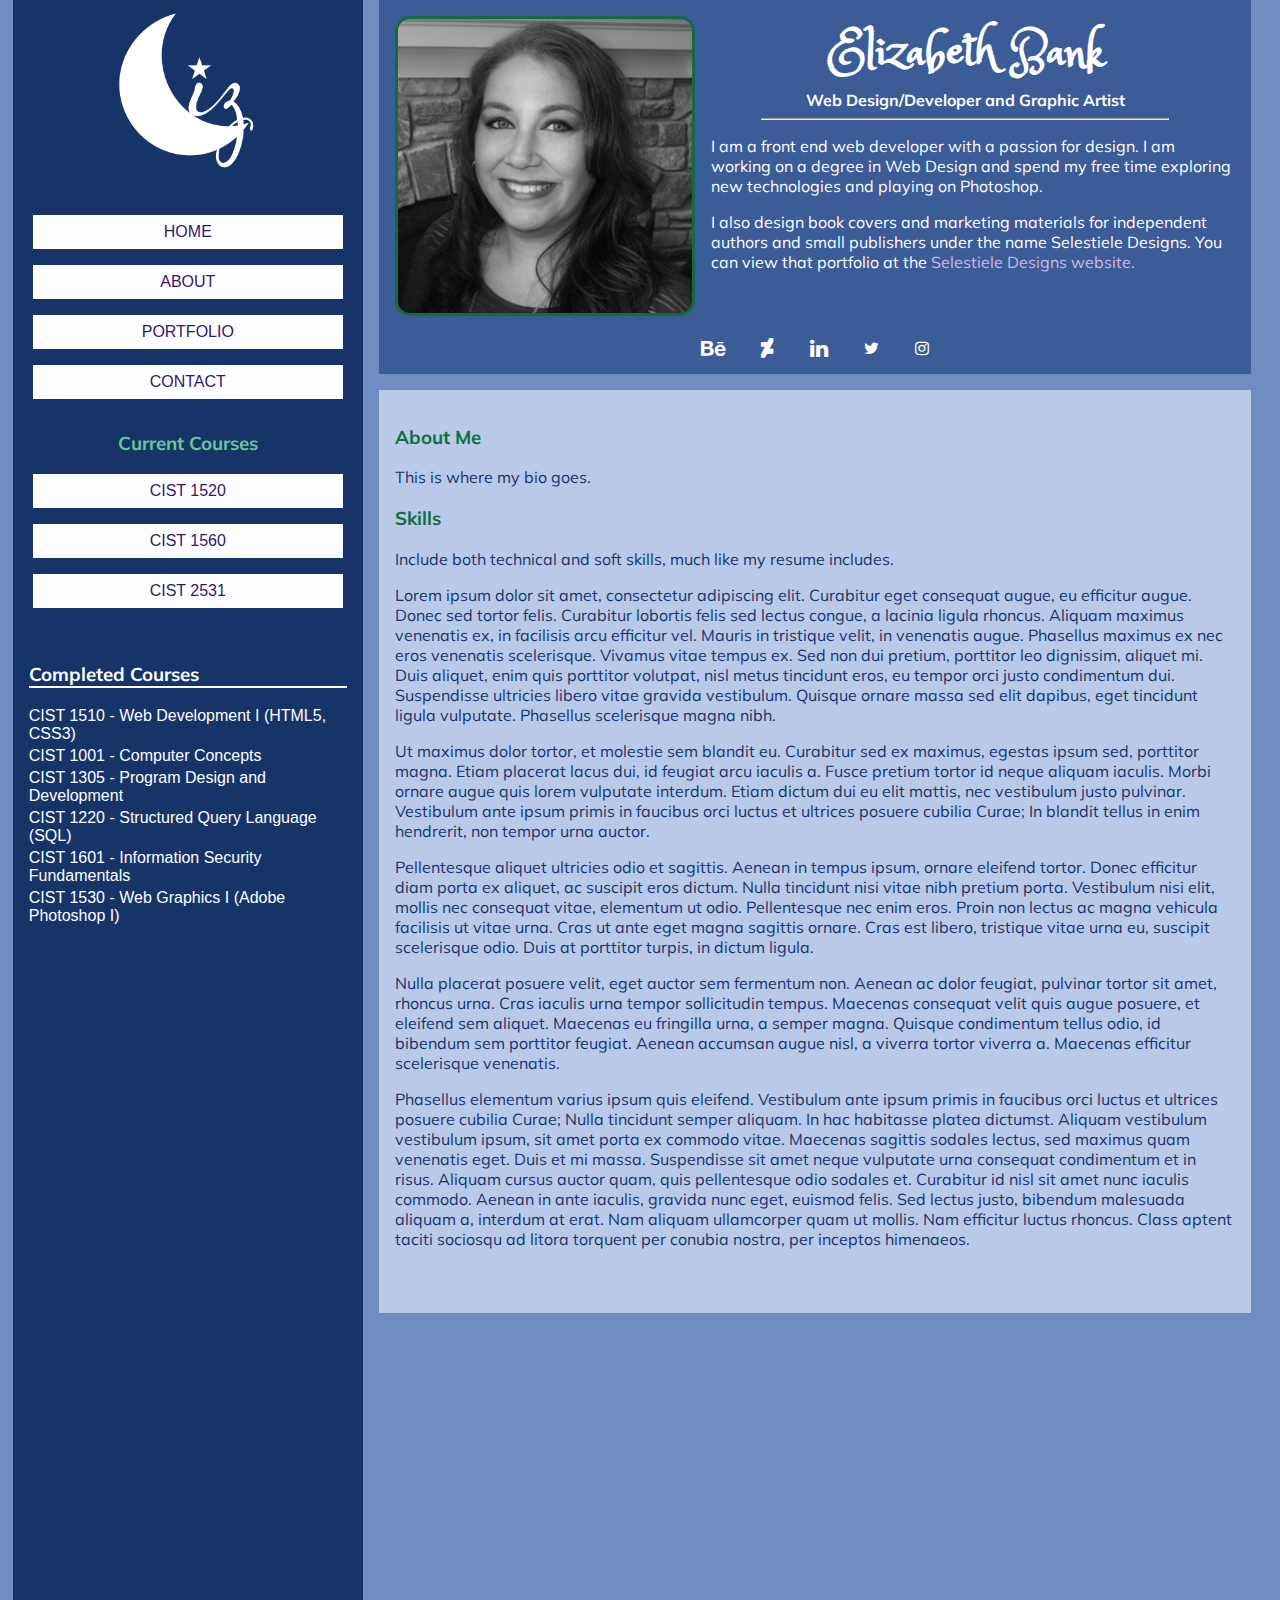
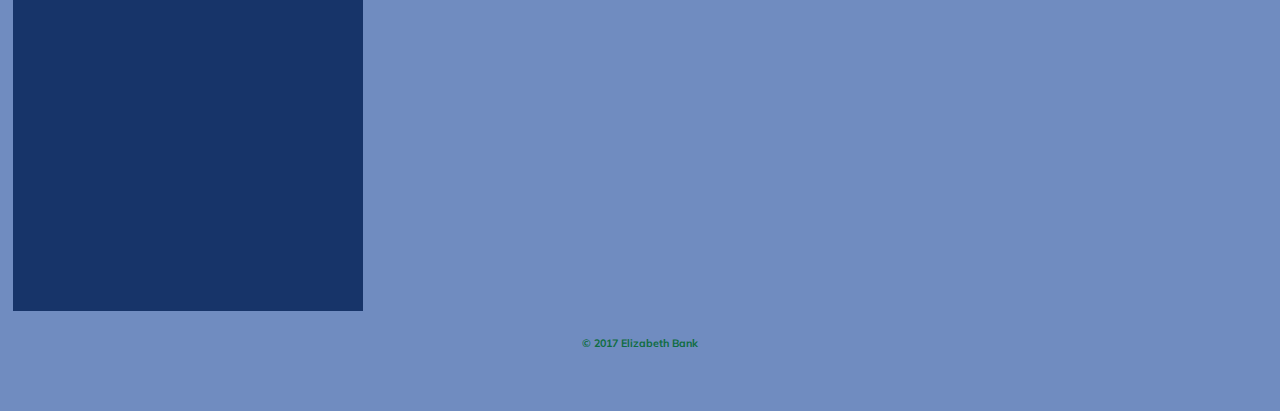
==== commit 94a01416: "Class pages imported and restyled/recoded. Fixed alignment issues in home page. Updated links to nav" ====
--- a/about.html
+++ b/about.html
@@ -3,49 +3,97 @@
 
 <head>
      <meta charset="utf-8">
-     <title>About | Elizabeth Bank | Graphic Artist</title>
+     <title>About Me | Elizabeth Bank | Graphic Artist</title>
      <meta name="author" content="Elizabeth Bank">
      <meta name="description" content="">
-
+     <meta name="viewport" content="width=device-width, initial-scale=1, shrink-to-fit=no">
+     <!-- <link rel="stylesheet" type="text/css" href="stylesheets/styles.css"> Bootstrap default stylesheet-->
      <link rel="stylesheet" type="text/css" href="css/main.css">
      <link href="https://fonts.googleapis.com/css?family=Muli|Princess+Sofia" rel="stylesheet">
+     <link rel="stylesheet" type="text/css" href="fonts/font-awesome-4.7.0/css/font-awesome.min.css">
      <link rel="icon" href="images/favicon.ico" type="image/x-icon">
 </head>
 
 <body>
+    <div id="sidebar">
+        <header id="header">
+            <a href="index.html"><img id="logo" src="images/lizlogowhite.png" alt="selestiele designs logo"></a>
+                
+                <nav id="main-nav" role="navigation">
+                    <a class="nav-link" href="index.html">Home</a>
+                    <a class="nav-link" href="about.html">About</a>
+                    <a class="nav-link" href="portfolio.html">Portfolio</a>
+                    <a class="nav-link" href="contact.html">Contact</a>
+                    
+                </nav><!-- end #main-nav  -->
 
-<header>
-     <img id="logo" src="" alt="">
-     <nav id="main-nav">
-          <h3>Menu</h3>
-                <a class="nav-link" href="index.html">Home</a>
-                <a class="nav-link" href="about.html">About Me</a>
-                <a class="nav-link" href="portfolio.html">My Work</a>
-                <a class="nav-link" href="http//www.selestieledesigns.com">Digital Art</a>
-     </nav>
-     
-     <nav id="current-nav">
-          <h3>Current Courses</h3>
-               <ul>
-                    <li><a href="">CIST 1520</a></li>
-                    <li><a href="">CIST 1560</a></li>
-                    <li><a href="">CIST 2351</a></li>
-               </ul>
-     </nav>
-</header>
+                <nav id="current-nav">
+                    <h3>Current Courses</h3>
+                        <a class="nav-link" href="#">CIST 1520</a>
+                        <a class="nav-link" href="#">CIST 1560</a>
+                        <a class="nav-link" href="#">CIST 2531</a>
+                </nav><!-- end #current-nav  -->
+        </header>
+    </div>
 
-<main>
-     <div id="intro">
-          <img id="headshot" src="images/ebankpic.jpg" alt="my picture">
-          <h1><a href="index.html">Elizabeth Bank</a></h1>
-          <h4>Web Design/Developer and Graphic Artist</h4>
-          <p>Something about my philosophy or process</p>
-     </div> 
+    <main>
+        <section class="grid2">
+            <div class="intro">
+                <img id="headshot" src="images/ebankpic.jpg" alt="my picture">
+                <div class="heading">
+                    <h1 class="title">Elizabeth Bank</h1>
+                    <h4 class="title">Web Design/Developer and Graphic Artist</h4>
+                    <hr>
+                    <p class="description">I am a front end web developer with a passion for design. I am working on a degree in Web Design and spend my free time exploring new technologies and playing on Photoshop.</p>
+                    <p class="description"> I also design book covers and marketing materials for independent authors and small publishers under the name Selestiele Designs. You can view that portfolio at the <a href="http://www.selestieledesigns.com" class="intext"> Selestiele Designs website.</a>  </p>
+                </div><!-- end .heading  -->
+                <div id="social">
+                    <a href="https://www.behance.net/selestiele6469"><i class="fa fa-behance fa-lg" aria-hidden="true"></i></a>
+                    <a href="https://ladyartemis78.deviantart.com/"><i class="fa fa-deviantart fa-lg" aria-hidden="true"></i></a>
+                    <a href="https://www.linkedin.com/in/elizabeth-bank-978b217a/"><i class="fa fa-linkedin fa-lg" aria-hidden="true"></i></a>
+                    <a href="https://twitter.com/selestieleweb"><i class="fa fa-twitter" aria-hidden="true"></i>
+                    </a>
+                    <a href="https://www.instagram.com/selestieledesigns/"><i class="fa fa-instagram" aria-hidden="true"></i>
+                    </a>
+                    
+                </div><!-- end #social -->
+            </div> <!-- end .intro  -->
+        </section><!-- end .grid  -->
+        
+        <article id="resume">
+            <h3>About Me</h3>
+            <p>This is where my bio goes.</p>
 
+            <h3>Skills</h3>
+            <p>Include both technical and soft skills, much like my resume includes.</p>
+            <p>Lorem ipsum dolor sit amet, consectetur adipiscing elit. Curabitur eget consequat augue, eu efficitur augue. Donec sed tortor felis. Curabitur lobortis felis sed lectus congue, a lacinia ligula rhoncus. Aliquam maximus venenatis ex, in facilisis arcu efficitur vel. Mauris in tristique velit, in venenatis augue. Phasellus maximus ex nec eros venenatis scelerisque. Vivamus vitae tempus ex. Sed non dui pretium, porttitor leo dignissim, aliquet mi. Duis aliquet, enim quis porttitor volutpat, nisl metus tincidunt eros, eu tempor orci justo condimentum dui. Suspendisse ultricies libero vitae gravida vestibulum. Quisque ornare massa sed elit dapibus, eget tincidunt ligula vulputate. Phasellus scelerisque magna nibh.</p>
+                    
+            <p>Ut maximus dolor tortor, et molestie sem blandit eu. Curabitur sed ex maximus, egestas ipsum sed, porttitor magna. Etiam placerat lacus dui, id feugiat arcu iaculis a. Fusce pretium tortor id neque aliquam iaculis. Morbi ornare augue quis lorem vulputate interdum. Etiam dictum dui eu elit mattis, nec vestibulum justo pulvinar. Vestibulum ante ipsum primis in faucibus orci luctus et ultrices posuere cubilia Curae; In blandit tellus in enim hendrerit, non tempor urna auctor.</p>
+                    
+            <p>Pellentesque aliquet ultricies odio et sagittis. Aenean in tempus ipsum, ornare eleifend tortor. Donec efficitur diam porta ex aliquet, ac suscipit eros dictum. Nulla tincidunt nisi vitae nibh pretium porta. Vestibulum nisi elit, mollis nec consequat vitae, elementum ut odio. Pellentesque nec enim eros. Proin non lectus ac magna vehicula facilisis ut vitae urna. Cras ut ante eget magna sagittis ornare. Cras est libero, tristique vitae urna eu, suscipit scelerisque odio. Duis at porttitor turpis, in dictum ligula.</p>
+                    
+            <p>Nulla placerat posuere velit, eget auctor sem fermentum non. Aenean ac dolor feugiat, pulvinar tortor sit amet, rhoncus urna. Cras iaculis urna tempor sollicitudin tempus. Maecenas consequat velit quis augue posuere, et eleifend sem aliquet. Maecenas eu fringilla urna, a semper magna. Quisque condimentum tellus odio, id bibendum sem porttitor feugiat. Aenean accumsan augue nisl, a viverra tortor viverra a. Maecenas efficitur scelerisque venenatis.</p>
+                    
+            <p>Phasellus elementum varius ipsum quis eleifend. Vestibulum ante ipsum primis in faucibus orci luctus et ultrices posuere cubilia Curae; Nulla tincidunt semper aliquam. In hac habitasse platea dictumst. Aliquam vestibulum vestibulum ipsum, sit amet porta ex commodo vitae. Maecenas sagittis sodales lectus, sed maximus quam venenatis eget. Duis et mi massa. Suspendisse sit amet neque vulputate urna consequat condimentum et in risus. Aliquam cursus auctor quam, quis pellentesque odio sodales et. Curabitur id nisl sit amet nunc iaculis commodo. Aenean in ante iaculis, gravida nunc eget, euismod felis. Sed lectus justo, bibendum malesuada aliquam a, interdum at erat. Nam aliquam ullamcorper quam ut mollis. Nam efficitur luctus rhoncus. Class aptent taciti sociosqu ad litora torquent per conubia nostra, per inceptos himenaeos.</p>
 
-</main>
-<footer>
-    <h6>&copy; 2017 Elizabeth Bank</h6>
-</footer>
+        </article><!-- end #resume  -->
+
+    </main>
+    <aside class="previous">
+        <h3>Completed Courses</h3>
+        <ul>
+            <li>CIST 1510 - Web Development I (HTML5, CSS3)</li>
+            <li>CIST 1001 - Computer Concepts</li>
+            <li>CIST 1305 - Program Design and Development</li>
+            <li>CIST 1220 - Structured Query Language (SQL)</li>
+            <li>CIST 1601 - Information Security Fundamentals</li>
+            <li>CIST 1530 - Web Graphics I (Adobe Photoshop I)</li>
+        </ul>
+    </aside><!-- end .previous  -->
+
+    <footer>
+        <h6>&copy; 2017 Elizabeth Bank</h6>
+    </footer>     
+   
 </body>
-</html>+</html>
--- a/css/main.css
+++ b/css/main.css
@@ -172,7 +172,7 @@
 th {
   padding: 0; }
 
-/* Import Custom Bootstrap and Fontawesome */
+/* Import Fontawesome */
 /*!
  *  Font Awesome 4.7.0 by @davegandy - http://fontawesome.io - @fontawesome
  *  License - http://fontawesome.io/license (Font: SIL OFL 1.1, CSS: MIT License)
@@ -2502,8 +2502,10 @@
 Palette URL: http://paletton.com/#uid=53I0G0kePDx0g+Y7kSNlhsrrIjS 
 Generated by Paletton.com Â© 2002-2014 
 http://paletton.com */
+/* Responsive layout, mobile-first */
 body {
-  margin: .8em;
+  margin: 0 auto;
+  padding: 0 .8em;
   background-color: #708CC0; }
 
 header {
@@ -2511,7 +2513,8 @@
   width: 100%;
   margin: 0;
   padding: .25em;
-  position: relative; }
+  position: relative;
+  height: 100%; }
 
 #main-nav {
   position: absolute;
@@ -2520,26 +2523,23 @@
   max-width: 60%;
   text-align: right;
   margin: 2em 1em 0 0; }
-  #main-nav a {
-    display: inline;
-    margin: .25em;
-    padding: .25em;
+  #main-nav .nav-link {
+    display: block;
     background-color: transparent;
     color: #FDFEFF;
-    font-size: 2em;
-    text-align: center; }
-    #main-nav a:hover {
+    font-size: 1.5em; }
+    #main-nav .nav-link:hover {
       color: #CBBAEA; }
 
 #current-nav {
   display: none; }
 
+/* Home page relevant sections */
 .intro {
   margin-top: 1em;
   background-color: #3C5C97;
   width: 100%;
   text-align: center;
-  font-size: 2em;
   padding: 1em; }
 
 #headshot {
@@ -2553,30 +2553,258 @@
   color: #FDFEFF; }
 
 .title {
-  margin: 0; }
+  margin: 0;
+  font-size: 2em; }
 
 .description {
-  margin-left: .5em;
-  padding: 0 0 0 10em; }
+  text-align: left; }
+
+.heading hr {
+  color: #FDFEFF;
+  width: 75%; }
 
 #social {
   display: block;
   text-align: center; }
   #social a {
-    color: #FDFEFF; }
+    color: #FEFDFF;
+    margin: 0 1em; }
     #social a:hover {
-      color: #CBBAEA; }
+      color: #9072C3; }
 
 .portfolio {
   clear: both; }
 
+footer {
+  text-align: center; }
+
+@media screen and (max-width: 900px) {
+  body {
+    width: 100%;
+    overflow: hidden; }
+
+  #sidebar {
+    width: 95%;
+    margin: 0 auto;
+    height: 8em; }
+
+  #logo {
+    width: 100px; }
+
+  #main-nav {
+    position: absolute;
+    top: 0;
+    right: 0;
+    margin-top: .5em; }
+    #main-nav a {
+      font-size: 1.25em;
+      line-height: 1em;
+      display: block;
+      margin: 0 .5em 0 0;
+      padding: .1em 0;
+      text-align: right; }
+
+  .grid2 {
+    width: 95%;
+    margin: 0 auto; }
+
+  .intro {
+    width: 100%; }
+    .intro #headshot {
+      width: 100px;
+      margin: 0 1em 0; }
+    .intro h4 {
+      font-size: 1em; }
+    .intro p {
+      font-size: .8em; }
+
+  .title {
+    text-align: center; }
+
+  img {
+    width: 40%; }
+
+  .portfolio a {
+    margin: 1em; }
+  .portfolio h3 {
+    color: #0F6D42;
+    margin-bottom: 1.5em;
+    border-bottom: 2px solid #0F6D42; }
+
+  aside {
+    background-color: #B9CAE9;
+    padding: 1em 1em 3em;
+    margin: 1em auto 0;
+    color: #0F6D42; } }
+/* About Page layout */
+#resume {
+  background-color: #B9CAE9;
+  padding: 1em 1em 3em;
+  margin: 1em auto 0;
+  color: #0F6D42;
+  margin: 1em 1em 0; }
+  #resume p {
+    color: #173469; }
+
+/* Portfolio Pages layout */
+.mainportfolio {
+  background-color: #B9CAE9;
+  padding: 1em 1em 3em;
+  margin: 1em auto 0;
+  color: #0F6D42;
+  margin: 1em 1em 0;
+  text-align: center;
+  width: 95%; }
+  .mainportfolio h3 {
+    border-bottom: 3px solid #0F6D42;
+    width: 100%;
+    text-align: left; }
+  .mainportfolio a {
+    text-decoration: none; }
+  .mainportfolio ul {
+    list-style-type: none; }
+
+.portfoliowork {
+  display: inline;
+  max-width: 300px;
+  margin: 10px; }
+
+/* Contact Page layout */
+/* Grid Layout for larger screens */
+@media screen and (min-width: 900px) {
+  body {
+    background-color: #708CC0;
+    display: grid;
+    width: 100%;
+    grid-template-rows: 200px 1fr 1fr 2fr 100px;
+    grid-template-areas: "sidebar grid2" "sidebar grid2" "previous grid2" "previous grid2" "footer footer"; }
+
+  #sidebar {
+    grid-area: sidebar; }
+
+  #sidebar,
+  .previous {
+    max-width: 350px; }
+
+  header {
+    grid-area: grid2;
+    justify-content: center;
+    padding: .25em;
+    text-align: center;
+    align-content: start; }
+
+  #logo {
+    grid-area: sidebar; }
+
+  #main-nav {
+    grid-area: sidebar;
+    position: relative;
+    text-align: center;
+    max-width: 100%;
+    margin: 0 0 3em; }
+    #main-nav .nav-link {
+      display: block;
+      margin: 1em;
+      color: #36176C;
+      padding: .5em;
+      background-color: #FDFEFF;
+      text-transform: uppercase;
+      font-size: 1em; }
+      #main-nav .nav-link:hover {
+        color: #FEFDFF;
+        background-color: #36176C; }
+      #main-nav .nav-link:active {
+        color: #FEFDFF;
+        background-color: #603E9A; }
+
+  #current-nav {
+    grid-area: sidebar;
+    display: block; }
+    #current-nav .nav-link {
+      display: block;
+      margin: 1em;
+      color: #36176C;
+      padding: .5em;
+      background-color: #FDFEFF;
+      text-transform: uppercase; }
+      #current-nav .nav-link:hover {
+        color: #FEFDFF;
+        background-color: #36176C; }
+      #current-nav .nav-link:active {
+        color: #FEFDFF;
+        background-color: #603E9A; }
+    #current-nav h3 {
+      color: #6AC59C; }
+
+  .previous {
+    grid-area: previous;
+    display: block;
+    color: #FDFEFF;
+    background-color: #173469;
+    padding: 1em;
+    margin: 0; }
+    .previous ul {
+      list-style-type: none;
+      padding-left: 0; }
+    .previous li {
+      margin: .25em 0; }
+    .previous h3 {
+      color: #FDFEFF;
+      border-bottom: 2px solid #FDFEFF; }
+
+  .grid2 {
+    grid-area: grid2;
+    display: grid;
+    grid-template-areas: "intro intro" "intro intro" "school other" "school other" "school other";
+    margin: 0 1em; }
+
+  .intro {
+    grid-area: intro;
+    background-color: #3C5C97;
+    margin-top: 0;
+    display: grid;
+    grid-template-columns: 1fr 3fr;
+    grid-template-areas: "headshot title" "headshot description" "social social"; }
+
+  #headshot {
+    grid-area: headshot; }
+
+  .title,
+  .heading {
+    grid-area: title;
+    text-align: center; }
+    .title h1,
+    .heading h1 {
+      font-size: 3em; }
+    .title h4,
+    .heading h4 {
+      font-size: 1em; }
+
+  .description {
+    grid-area: description;
+    padding-left: 1em;
+    text-align: left; }
+
+  #social {
+    grid-area: social; }
+
+  #school {
+    grid-area: school;
+    margin-right: 5px; }
+
+  #other {
+    grid-area: other;
+    margin-left: 5px; }
+
+  .portfolio h3 {
+    margin-bottom: 1.5em;
+    border-bottom: 2px solid #0F6D42;
+    padding-bottom: .5em; }
+
+  footer {
+    grid-area: footer; } }
 * {
   box-sizing: border-box; }
-
-body {
-  background-color: #708CC0;
-  color: #FDFEFF;
-  margin: .8em; }
 
 h1 {
   font-family: "Princess Sofia", cursive;
@@ -2591,14 +2819,6 @@
   font-family: "Muli", sans-serif;
   font-size: 1em;
   color: #0F6D42; }
-
-#current-nav h3 {
-  color: #FDFEFF;
-  font-weight: 400; }
-
-#social {
-  color: #FDFEFF;
-  font-family: "Font Awesome"; }
 
 a {
   color: #173469;
@@ -2606,6 +2826,9 @@
   a:hover {
     color: #36176C;
     text-decoration: dotted underline; }
+
+.intext {
+  color: #CBBAEA; }
 
 #logo {
   max-width: 175px;
@@ -2625,11 +2848,6 @@
   .nav-link:active {
     color: #FEFDFF;
     background-color: #603E9A; }
-
-#intro h1 a {
-  font-family: "Princess Sofia", cursive;
-  color: #FDFEFF;
-  text-decoration: none; }
 
 #headshot {
   -webkit-border-radius: 5%;
@@ -2649,8 +2867,8 @@
 
 .portfolio {
   background-color: #B9CAE9;
-  padding: 1em;
-  margin: 1em auto;
+  padding: 1em 1em 3em;
+  margin: 1em auto 0;
   color: #0F6D42;
   position: relative; }
   .portfolio button {
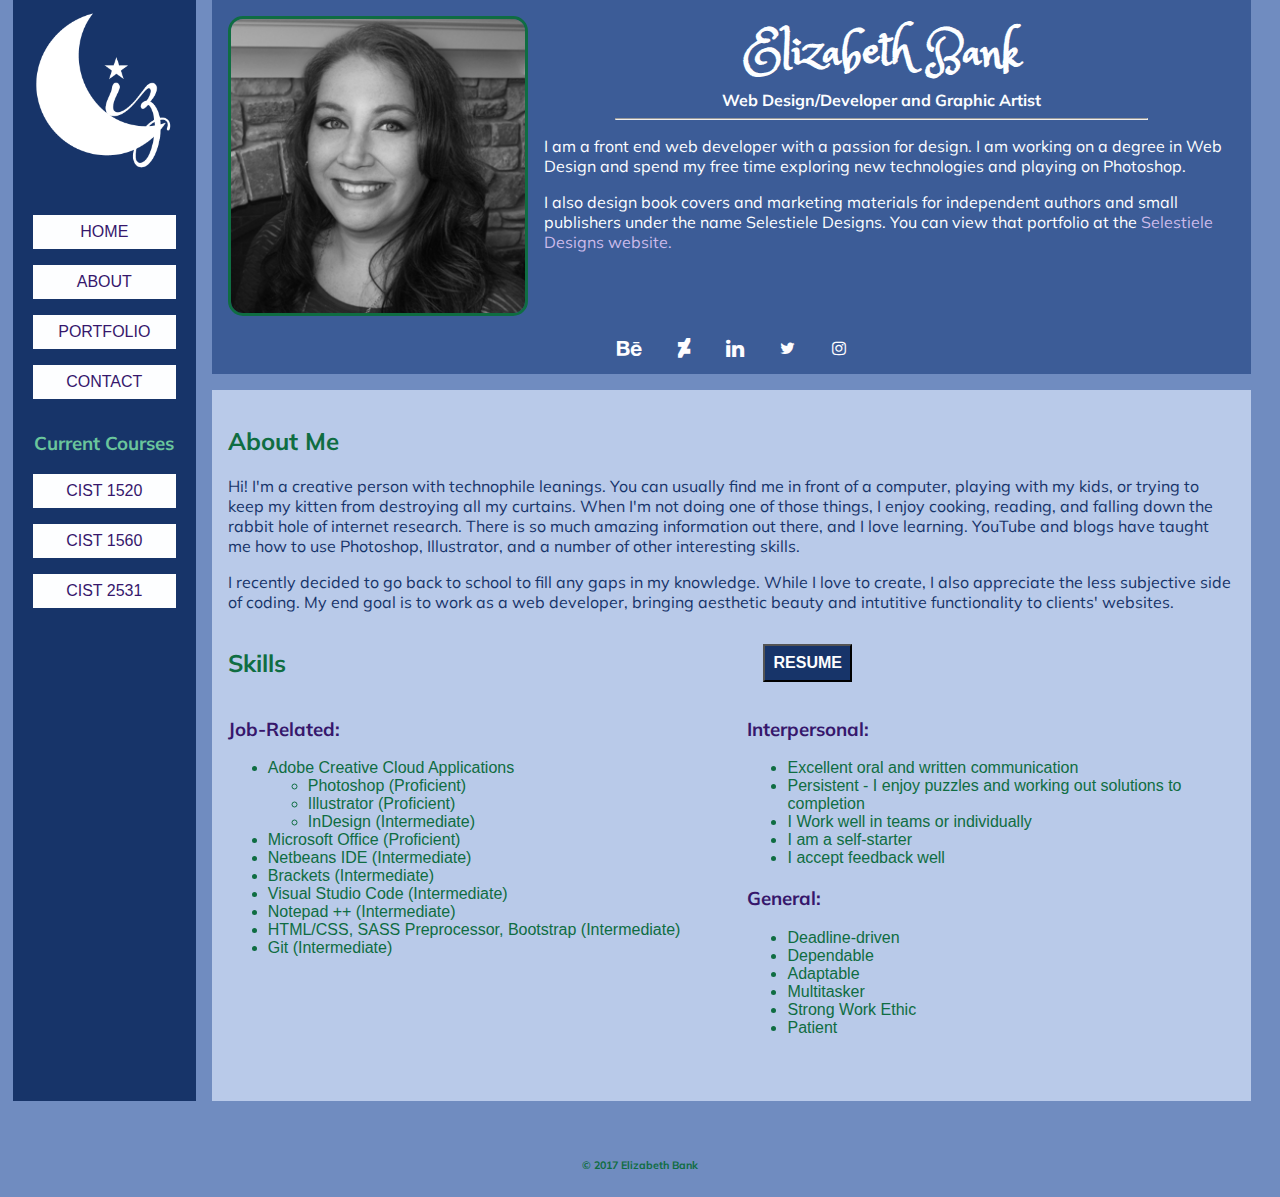
==== commit 3a50ac1c: "Add files via upload" ====
--- a/about.html
+++ b/about.html
@@ -1,99 +1,123 @@
-<!DOCTYPE html>
-<html lang="en">
-
-<head>
-     <meta charset="utf-8">
-     <title>About Me | Elizabeth Bank | Graphic Artist</title>
-     <meta name="author" content="Elizabeth Bank">
-     <meta name="description" content="">
-     <meta name="viewport" content="width=device-width, initial-scale=1, shrink-to-fit=no">
-     <!-- <link rel="stylesheet" type="text/css" href="stylesheets/styles.css"> Bootstrap default stylesheet-->
-     <link rel="stylesheet" type="text/css" href="css/main.css">
-     <link href="https://fonts.googleapis.com/css?family=Muli|Princess+Sofia" rel="stylesheet">
-     <link rel="stylesheet" type="text/css" href="fonts/font-awesome-4.7.0/css/font-awesome.min.css">
-     <link rel="icon" href="images/favicon.ico" type="image/x-icon">
-</head>
-
-<body>
-    <div id="sidebar">
-        <header id="header">
-            <a href="index.html"><img id="logo" src="images/lizlogowhite.png" alt="selestiele designs logo"></a>
-                
-                <nav id="main-nav" role="navigation">
-                    <a class="nav-link" href="index.html">Home</a>
-                    <a class="nav-link" href="about.html">About</a>
-                    <a class="nav-link" href="portfolio.html">Portfolio</a>
-                    <a class="nav-link" href="contact.html">Contact</a>
-                    
-                </nav><!-- end #main-nav  -->
-
-                <nav id="current-nav">
-                    <h3>Current Courses</h3>
-                        <a class="nav-link" href="#">CIST 1520</a>
-                        <a class="nav-link" href="#">CIST 1560</a>
-                        <a class="nav-link" href="#">CIST 2531</a>
-                </nav><!-- end #current-nav  -->
-        </header>
-    </div>
-
-    <main>
-        <section class="grid2">
-            <div class="intro">
-                <img id="headshot" src="images/ebankpic.jpg" alt="my picture">
-                <div class="heading">
-                    <h1 class="title">Elizabeth Bank</h1>
-                    <h4 class="title">Web Design/Developer and Graphic Artist</h4>
-                    <hr>
-                    <p class="description">I am a front end web developer with a passion for design. I am working on a degree in Web Design and spend my free time exploring new technologies and playing on Photoshop.</p>
-                    <p class="description"> I also design book covers and marketing materials for independent authors and small publishers under the name Selestiele Designs. You can view that portfolio at the <a href="http://www.selestieledesigns.com" class="intext"> Selestiele Designs website.</a>  </p>
-                </div><!-- end .heading  -->
-                <div id="social">
-                    <a href="https://www.behance.net/selestiele6469"><i class="fa fa-behance fa-lg" aria-hidden="true"></i></a>
-                    <a href="https://ladyartemis78.deviantart.com/"><i class="fa fa-deviantart fa-lg" aria-hidden="true"></i></a>
-                    <a href="https://www.linkedin.com/in/elizabeth-bank-978b217a/"><i class="fa fa-linkedin fa-lg" aria-hidden="true"></i></a>
-                    <a href="https://twitter.com/selestieleweb"><i class="fa fa-twitter" aria-hidden="true"></i>
-                    </a>
-                    <a href="https://www.instagram.com/selestieledesigns/"><i class="fa fa-instagram" aria-hidden="true"></i>
-                    </a>
-                    
-                </div><!-- end #social -->
-            </div> <!-- end .intro  -->
-        </section><!-- end .grid  -->
-        
-        <article id="resume">
-            <h3>About Me</h3>
-            <p>This is where my bio goes.</p>
-
-            <h3>Skills</h3>
-            <p>Include both technical and soft skills, much like my resume includes.</p>
-            <p>Lorem ipsum dolor sit amet, consectetur adipiscing elit. Curabitur eget consequat augue, eu efficitur augue. Donec sed tortor felis. Curabitur lobortis felis sed lectus congue, a lacinia ligula rhoncus. Aliquam maximus venenatis ex, in facilisis arcu efficitur vel. Mauris in tristique velit, in venenatis augue. Phasellus maximus ex nec eros venenatis scelerisque. Vivamus vitae tempus ex. Sed non dui pretium, porttitor leo dignissim, aliquet mi. Duis aliquet, enim quis porttitor volutpat, nisl metus tincidunt eros, eu tempor orci justo condimentum dui. Suspendisse ultricies libero vitae gravida vestibulum. Quisque ornare massa sed elit dapibus, eget tincidunt ligula vulputate. Phasellus scelerisque magna nibh.</p>
-                    
-            <p>Ut maximus dolor tortor, et molestie sem blandit eu. Curabitur sed ex maximus, egestas ipsum sed, porttitor magna. Etiam placerat lacus dui, id feugiat arcu iaculis a. Fusce pretium tortor id neque aliquam iaculis. Morbi ornare augue quis lorem vulputate interdum. Etiam dictum dui eu elit mattis, nec vestibulum justo pulvinar. Vestibulum ante ipsum primis in faucibus orci luctus et ultrices posuere cubilia Curae; In blandit tellus in enim hendrerit, non tempor urna auctor.</p>
-                    
-            <p>Pellentesque aliquet ultricies odio et sagittis. Aenean in tempus ipsum, ornare eleifend tortor. Donec efficitur diam porta ex aliquet, ac suscipit eros dictum. Nulla tincidunt nisi vitae nibh pretium porta. Vestibulum nisi elit, mollis nec consequat vitae, elementum ut odio. Pellentesque nec enim eros. Proin non lectus ac magna vehicula facilisis ut vitae urna. Cras ut ante eget magna sagittis ornare. Cras est libero, tristique vitae urna eu, suscipit scelerisque odio. Duis at porttitor turpis, in dictum ligula.</p>
-                    
-            <p>Nulla placerat posuere velit, eget auctor sem fermentum non. Aenean ac dolor feugiat, pulvinar tortor sit amet, rhoncus urna. Cras iaculis urna tempor sollicitudin tempus. Maecenas consequat velit quis augue posuere, et eleifend sem aliquet. Maecenas eu fringilla urna, a semper magna. Quisque condimentum tellus odio, id bibendum sem porttitor feugiat. Aenean accumsan augue nisl, a viverra tortor viverra a. Maecenas efficitur scelerisque venenatis.</p>
-                    
-            <p>Phasellus elementum varius ipsum quis eleifend. Vestibulum ante ipsum primis in faucibus orci luctus et ultrices posuere cubilia Curae; Nulla tincidunt semper aliquam. In hac habitasse platea dictumst. Aliquam vestibulum vestibulum ipsum, sit amet porta ex commodo vitae. Maecenas sagittis sodales lectus, sed maximus quam venenatis eget. Duis et mi massa. Suspendisse sit amet neque vulputate urna consequat condimentum et in risus. Aliquam cursus auctor quam, quis pellentesque odio sodales et. Curabitur id nisl sit amet nunc iaculis commodo. Aenean in ante iaculis, gravida nunc eget, euismod felis. Sed lectus justo, bibendum malesuada aliquam a, interdum at erat. Nam aliquam ullamcorper quam ut mollis. Nam efficitur luctus rhoncus. Class aptent taciti sociosqu ad litora torquent per conubia nostra, per inceptos himenaeos.</p>
-
-        </article><!-- end #resume  -->
-
-    </main>
-    <aside class="previous">
-        <h3>Completed Courses</h3>
-        <ul>
-            <li>CIST 1510 - Web Development I (HTML5, CSS3)</li>
-            <li>CIST 1001 - Computer Concepts</li>
-            <li>CIST 1305 - Program Design and Development</li>
-            <li>CIST 1220 - Structured Query Language (SQL)</li>
-            <li>CIST 1601 - Information Security Fundamentals</li>
-            <li>CIST 1530 - Web Graphics I (Adobe Photoshop I)</li>
-        </ul>
-    </aside><!-- end .previous  -->
-
-    <footer>
-        <h6>&copy; 2017 Elizabeth Bank</h6>
-    </footer>     
-   
-</body>
-</html>
+<!DOCTYPE html>
+<html lang="en">
+
+<head>
+     <meta charset="utf-8">
+     <title>About Me | Elizabeth Bank | Graphic Artist</title>
+     <meta name="author" content="Elizabeth Bank">
+     <meta name="description" content="">
+     <meta name="viewport" content="width=device-width, initial-scale=1, shrink-to-fit=no">
+     <!-- <link rel="stylesheet" type="text/css" href="stylesheets/styles.css"> Bootstrap default stylesheet-->
+     <link rel="stylesheet" type="text/css" href="css/main.css">
+     <link href="https://fonts.googleapis.com/css?family=Muli|Princess+Sofia" rel="stylesheet">
+     <link rel="stylesheet" type="text/css" href="fonts/font-awesome-4.7.0/css/font-awesome.min.css">
+     <link rel="icon" href="images/favicon.ico" type="image/x-icon">
+</head>
+
+<body class="bodyPortfolio">
+    <div id="sidebar">
+        <header id="header">
+            <a href="index.html"><img id="logo" src="images/lizlogowhite.png" alt="selestiele designs logo"></a>
+                
+                <nav id="main-nav" role="navigation">
+                    <a class="nav-link" href="index.html">Home</a>
+                    <a class="nav-link" href="about.html">About</a>
+                    <a class="nav-link" href="portfolio.html">Portfolio</a>
+                    <a class="nav-link" href="contact.html">Contact</a>
+                    
+                </nav><!-- end #main-nav  -->
+
+                <nav id="current-nav">
+                    <h3>Current Courses</h3>
+                        <a class="nav-link" href="classwork/1520/index.html">CIST 1520</a>
+                        <a class="nav-link" href="classwork/1560/index.html">CIST 1560</a>
+                        <a class="nav-link" href="classwork/2531/index.html">CIST 2531</a>
+                </nav><!-- end #current-nav  -->
+        </header>
+    </div>
+
+    <main>
+        <section class="grid2">
+            <div class="intro">
+                <img id="headshot" src="images/ebankpic.jpg" alt="my picture">
+                <div class="heading">
+                    <h1 class="title">Elizabeth Bank</h1>
+                    <h4 class="title">Web Design/Developer and Graphic Artist</h4>
+                    <hr>
+                    <p class="description">I am a front end web developer with a passion for design. I am working on a degree in Web Design and spend my free time exploring new technologies and playing on Photoshop.</p>
+                    <p class="description"> I also design book covers and marketing materials for independent authors and small publishers under the name Selestiele Designs. You can view that portfolio at the <a href="http://www.selestieledesigns.com" class="intext"> Selestiele Designs website.</a>  </p>
+                </div><!-- end .heading  -->
+                <div id="social">
+                    <a href="https://www.behance.net/selestiele6469"><i class="fa fa-behance fa-lg" aria-hidden="true"></i></a>
+                    <a href="https://ladyartemis78.deviantart.com/"><i class="fa fa-deviantart fa-lg" aria-hidden="true"></i></a>
+                    <a href="https://www.linkedin.com/in/elizabeth-bank-978b217a/"><i class="fa fa-linkedin fa-lg" aria-hidden="true"></i></a>
+                    <a href="https://twitter.com/selestieleweb"><i class="fa fa-twitter" aria-hidden="true"></i>
+                    </a>
+                    <a href="https://www.instagram.com/selestieledesigns/"><i class="fa fa-instagram" aria-hidden="true"></i>
+                    </a>
+                    
+                </div><!-- end #social -->
+            </div> <!-- end .intro  -->
+        </section><!-- end .grid  -->
+        
+        <article id="resume">
+            <section id="bio">
+                <h2>About Me</h2>
+                <p>Hi! I'm a creative person with technophile leanings. You can usually find me in front of a computer, playing with my kids, or trying to keep my kitten from destroying all my curtains. When I'm not doing one of those things, I enjoy cooking, reading, and falling down the rabbit hole of internet research. There is so much amazing information out there, and I love learning. YouTube and blogs have taught me how to use Photoshop, Illustrator, and a number of other interesting skills.</p>
+                <p>I recently decided to go back to school to fill any gaps in my knowledge. While I love to create, I also appreciate the less subjective side of coding. My end goal is to work as a web developer, bringing aesthetic beauty and intutitive functionality to clients' websites.</p>
+            </section><!-- end #bio -->
+            
+            <h2>Skills</h2>
+            <section class="skills">
+                
+                <h3>Job-Related:</h3>
+                    <ul>
+                        <li>Adobe Creative Cloud Applications</li>
+                            <ul>
+                                <li>Photoshop (Proficient)</li>
+                                <li>Illustrator (Proficient)</li>
+                                <li>InDesign (Intermediate)</li>
+                            </ul>
+                        <li>Microsoft Office (Proficient)</li>
+                        <li>Netbeans IDE (Intermediate)</li>
+                        <li>Brackets (Intermediate)</li>
+                        <li>Visual Studio Code (Intermediate)</li>
+                        <li>Notepad ++ (Intermediate) </li>
+                        <li>HTML/CSS, SASS Preprocessor, Bootstrap (Intermediate)</li>
+                        <li>Git (Intermediate)</li>
+                    </ul>
+                </section>
+
+                <section class="softSkills">
+                    <h3>Interpersonal: </h3>
+                        <ul>
+                            <li>Excellent oral and written communication</li>
+                            <li>Persistent - I enjoy puzzles and working out solutions to completion </li>
+                            <li>I Work well in teams or individually </li>
+                            <li>I am a self-starter </li>
+                            <li>I accept feedback well </li>
+                            
+                        </ul>
+                    <h3>General:</h3>
+                        <ul>
+                            <li>Deadline-driven</li>
+                            <li>Dependable</li>
+                            <li>Adaptable</li>
+                            <li>Multitasker</li>
+                            <li>Strong Work Ethic</li>
+                            <li>Patient</li>
+                        </ul>
+                
+            </section><!-- end #skills -->
+            <a href="resumeWebDev.pdf"><button>Resume</button></a>
+
+        </article><!-- end #resume  -->
+
+    </main>
+    
+    <footer>
+        <h6>&copy; 2017 Elizabeth Bank</h6>
+    </footer>     
+   
+</body>
+</html>
--- a/css/main.css
+++ b/css/main.css
@@ -1,2903 +1,3017 @@
-@charset "UTF-8";
-/* Normalize */
-html {
-  font-family: sans-serif;
-  -webkit-text-size-adjust: 100%;
-  -ms-text-size-adjust: 100%; }
-
-body {
-  margin: 0; }
-
-article,
-aside,
-details,
-figcaption,
-figure,
-footer,
-header,
-main,
-menu,
-nav,
-section,
-summary {
-  display: block; }
-
-audio,
-canvas,
-progress,
-video {
-  display: inline-block;
-  vertical-align: baseline; }
-
-audio:not([controls]) {
-  display: none;
-  height: 0; }
-
-[hidden],
-template {
-  display: none; }
-
-a {
-  background-color: transparent; }
-
-a:active,
-a:hover {
-  outline: 0; }
-
-abbr[title] {
-  border-bottom: 1px dotted; }
-
-b,
-strong {
-  font-weight: bold; }
-
-dfn {
-  font-style: italic; }
-
-h1 {
-  font-size: 2em;
-  margin: 0.67em 0; }
-
-mark {
-  background: #ff0;
-  color: #000; }
-
-small {
-  font-size: 80%; }
-
-sub,
-sup {
-  font-size: 75%;
-  line-height: 0;
-  position: relative;
-  vertical-align: baseline; }
-
-sup {
-  top: -0.5em; }
-
-sub {
-  bottom: -0.25em; }
-
-img {
-  border: 0; }
-
-svg:not(:root) {
-  overflow: hidden; }
-
-figure {
-  margin: 1em 40px; }
-
-hr {
-  box-sizing: content-box;
-  height: 0; }
-
-pre {
-  overflow: auto; }
-
-code,
-kbd,
-pre,
-samp {
-  font-family: monospace, monospace;
-  font-size: 1em; }
-
-button,
-input,
-optgroup,
-select,
-textarea {
-  color: inherit;
-  font: inherit;
-  margin: 0; }
-
-button {
-  overflow: visible; }
-
-button,
-select {
-  text-transform: none; }
-
-button,
-html input[type="button"],
-input[type="reset"],
-input[type="submit"] {
-  -webkit-appearance: button;
-  cursor: pointer; }
-
-button[disabled],
-html input[disabled] {
-  cursor: default; }
-
-button::-moz-focus-inner,
-input::-moz-focus-inner {
-  border: 0;
-  padding: 0; }
-
-input {
-  line-height: normal; }
-
-input[type="checkbox"],
-input[type="radio"] {
-  box-sizing: border-box;
-  padding: 0; }
-
-input[type="number"]::-webkit-inner-spin-button,
-input[type="number"]::-webkit-outer-spin-button {
-  height: auto; }
-
-input[type="search"]::-webkit-search-cancel-button,
-input[type="search"]::-webkit-search-decoration {
-  -webkit-appearance: none; }
-
-fieldset {
-  border: 1px solid #c0c0c0;
-  margin: 0 2px;
-  padding: 0.35em 0.625em 0.75em; }
-
-legend {
-  border: 0;
-  padding: 0; }
-
-textarea {
-  overflow: auto; }
-
-optgroup {
-  font-weight: bold; }
-
-table {
-  border-collapse: collapse;
-  border-spacing: 0; }
-
-td,
-th {
-  padding: 0; }
-
-/* Import Fontawesome */
-/*!
- *  Font Awesome 4.7.0 by @davegandy - http://fontawesome.io - @fontawesome
- *  License - http://fontawesome.io/license (Font: SIL OFL 1.1, CSS: MIT License)
- */
-/* FONT PATH
- * -------------------------- */
-@font-face {
-  font-family: 'FontAwesome';
-  src: url("../fonts/fontawesome-webfont.eot?v=4.7.0");
-  src: url("../fonts/fontawesome-webfont.eot?#iefix&v=4.7.0") format("embedded-opentype"), url("../fonts/fontawesome-webfont.woff2?v=4.7.0") format("woff2"), url("../fonts/fontawesome-webfont.woff?v=4.7.0") format("woff"), url("../fonts/fontawesome-webfont.ttf?v=4.7.0") format("truetype"), url("../fonts/fontawesome-webfont.svg?v=4.7.0#fontawesomeregular") format("svg");
-  font-weight: normal;
-  font-style: normal; }
-.fa {
-  display: inline-block;
-  font: normal normal normal 14px/1 FontAwesome;
-  font-size: inherit;
-  text-rendering: auto;
-  -webkit-font-smoothing: antialiased;
-  -moz-osx-font-smoothing: grayscale; }
-
-/* makes the font 33% larger relative to the icon container */
-.fa-lg {
-  font-size: 1.3333333333em;
-  line-height: 0.75em;
-  vertical-align: -15%; }
-
-.fa-2x {
-  font-size: 2em; }
-
-.fa-3x {
-  font-size: 3em; }
-
-.fa-4x {
-  font-size: 4em; }
-
-.fa-5x {
-  font-size: 5em; }
-
-.fa-fw {
-  width: 1.2857142857em;
-  text-align: center; }
-
-.fa-ul {
-  padding-left: 0;
-  margin-left: 2.1428571429em;
-  list-style-type: none; }
-  .fa-ul > li {
-    position: relative; }
-
-.fa-li {
-  position: absolute;
-  left: -2.1428571429em;
-  width: 2.1428571429em;
-  top: 0.1428571429em;
-  text-align: center; }
-  .fa-li.fa-lg {
-    left: -1.8571428571em; }
-
-.fa-border {
-  padding: .2em .25em .15em;
-  border: solid 0.08em #eee;
-  border-radius: .1em; }
-
-.fa-pull-left {
-  float: left; }
-
-.fa-pull-right {
-  float: right; }
-
-.fa.fa-pull-left {
-  margin-right: .3em; }
-.fa.fa-pull-right {
-  margin-left: .3em; }
-
-/* Deprecated as of 4.4.0 */
-.pull-right {
-  float: right; }
-
-.pull-left {
-  float: left; }
-
-.fa.pull-left {
-  margin-right: .3em; }
-.fa.pull-right {
-  margin-left: .3em; }
-
-.fa-spin {
-  -webkit-animation: fa-spin 2s infinite linear;
-  animation: fa-spin 2s infinite linear; }
-
-.fa-pulse {
-  -webkit-animation: fa-spin 1s infinite steps(8);
-  animation: fa-spin 1s infinite steps(8); }
-
-@-webkit-keyframes fa-spin {
-  0% {
-    -webkit-transform: rotate(0deg);
-    transform: rotate(0deg); }
-  100% {
-    -webkit-transform: rotate(359deg);
-    transform: rotate(359deg); } }
-@keyframes fa-spin {
-  0% {
-    -webkit-transform: rotate(0deg);
-    transform: rotate(0deg); }
-  100% {
-    -webkit-transform: rotate(359deg);
-    transform: rotate(359deg); } }
-.fa-rotate-90 {
-  -ms-filter: "progid:DXImageTransform.Microsoft.BasicImage(rotation=1)";
-  -webkit-transform: rotate(90deg);
-  -ms-transform: rotate(90deg);
-  transform: rotate(90deg); }
-
-.fa-rotate-180 {
-  -ms-filter: "progid:DXImageTransform.Microsoft.BasicImage(rotation=2)";
-  -webkit-transform: rotate(180deg);
-  -ms-transform: rotate(180deg);
-  transform: rotate(180deg); }
-
-.fa-rotate-270 {
-  -ms-filter: "progid:DXImageTransform.Microsoft.BasicImage(rotation=3)";
-  -webkit-transform: rotate(270deg);
-  -ms-transform: rotate(270deg);
-  transform: rotate(270deg); }
-
-.fa-flip-horizontal {
-  -ms-filter: "progid:DXImageTransform.Microsoft.BasicImage(rotation=0, mirror=1)";
-  -webkit-transform: scale(-1, 1);
-  -ms-transform: scale(-1, 1);
-  transform: scale(-1, 1); }
-
-.fa-flip-vertical {
-  -ms-filter: "progid:DXImageTransform.Microsoft.BasicImage(rotation=2, mirror=1)";
-  -webkit-transform: scale(1, -1);
-  -ms-transform: scale(1, -1);
-  transform: scale(1, -1); }
-
-:root .fa-rotate-90,
-:root .fa-rotate-180,
-:root .fa-rotate-270,
-:root .fa-flip-horizontal,
-:root .fa-flip-vertical {
-  filter: none; }
-
-.fa-stack {
-  position: relative;
-  display: inline-block;
-  width: 2em;
-  height: 2em;
-  line-height: 2em;
-  vertical-align: middle; }
-
-.fa-stack-1x, .fa-stack-2x {
-  position: absolute;
-  left: 0;
-  width: 100%;
-  text-align: center; }
-
-.fa-stack-1x {
-  line-height: inherit; }
-
-.fa-stack-2x {
-  font-size: 2em; }
-
-.fa-inverse {
-  color: #fff; }
-
-/* Font Awesome uses the Unicode Private Use Area (PUA) to ensure screen
-   readers do not read off random characters that represent icons */
-.fa-glass:before {
-  content: ""; }
-
-.fa-music:before {
-  content: ""; }
-
-.fa-search:before {
-  content: ""; }
-
-.fa-envelope-o:before {
-  content: ""; }
-
-.fa-heart:before {
-  content: ""; }
-
-.fa-star:before {
-  content: ""; }
-
-.fa-star-o:before {
-  content: ""; }
-
-.fa-user:before {
-  content: ""; }
-
-.fa-film:before {
-  content: ""; }
-
-.fa-th-large:before {
-  content: ""; }
-
-.fa-th:before {
-  content: ""; }
-
-.fa-th-list:before {
-  content: ""; }
-
-.fa-check:before {
-  content: ""; }
-
-.fa-remove:before,
-.fa-close:before,
-.fa-times:before {
-  content: ""; }
-
-.fa-search-plus:before {
-  content: ""; }
-
-.fa-search-minus:before {
-  content: ""; }
-
-.fa-power-off:before {
-  content: ""; }
-
-.fa-signal:before {
-  content: ""; }
-
-.fa-gear:before,
-.fa-cog:before {
-  content: ""; }
-
-.fa-trash-o:before {
-  content: ""; }
-
-.fa-home:before {
-  content: ""; }
-
-.fa-file-o:before {
-  content: ""; }
-
-.fa-clock-o:before {
-  content: ""; }
-
-.fa-road:before {
-  content: ""; }
-
-.fa-download:before {
-  content: ""; }
-
-.fa-arrow-circle-o-down:before {
-  content: ""; }
-
-.fa-arrow-circle-o-up:before {
-  content: ""; }
-
-.fa-inbox:before {
-  content: ""; }
-
-.fa-play-circle-o:before {
-  content: ""; }
-
-.fa-rotate-right:before,
-.fa-repeat:before {
-  content: ""; }
-
-.fa-refresh:before {
-  content: ""; }
-
-.fa-list-alt:before {
-  content: ""; }
-
-.fa-lock:before {
-  content: ""; }
-
-.fa-flag:before {
-  content: ""; }
-
-.fa-headphones:before {
-  content: ""; }
-
-.fa-volume-off:before {
-  content: ""; }
-
-.fa-volume-down:before {
-  content: ""; }
-
-.fa-volume-up:before {
-  content: ""; }
-
-.fa-qrcode:before {
-  content: ""; }
-
-.fa-barcode:before {
-  content: ""; }
-
-.fa-tag:before {
-  content: ""; }
-
-.fa-tags:before {
-  content: ""; }
-
-.fa-book:before {
-  content: ""; }
-
-.fa-bookmark:before {
-  content: ""; }
-
-.fa-print:before {
-  content: ""; }
-
-.fa-camera:before {
-  content: ""; }
-
-.fa-font:before {
-  content: ""; }
-
-.fa-bold:before {
-  content: ""; }
-
-.fa-italic:before {
-  content: ""; }
-
-.fa-text-height:before {
-  content: ""; }
-
-.fa-text-width:before {
-  content: ""; }
-
-.fa-align-left:before {
-  content: ""; }
-
-.fa-align-center:before {
-  content: ""; }
-
-.fa-align-right:before {
-  content: ""; }
-
-.fa-align-justify:before {
-  content: ""; }
-
-.fa-list:before {
-  content: ""; }
-
-.fa-dedent:before,
-.fa-outdent:before {
-  content: ""; }
-
-.fa-indent:before {
-  content: ""; }
-
-.fa-video-camera:before {
-  content: ""; }
-
-.fa-photo:before,
-.fa-image:before,
-.fa-picture-o:before {
-  content: ""; }
-
-.fa-pencil:before {
-  content: ""; }
-
-.fa-map-marker:before {
-  content: ""; }
-
-.fa-adjust:before {
-  content: ""; }
-
-.fa-tint:before {
-  content: ""; }
-
-.fa-edit:before,
-.fa-pencil-square-o:before {
-  content: ""; }
-
-.fa-share-square-o:before {
-  content: ""; }
-
-.fa-check-square-o:before {
-  content: ""; }
-
-.fa-arrows:before {
-  content: ""; }
-
-.fa-step-backward:before {
-  content: ""; }
-
-.fa-fast-backward:before {
-  content: ""; }
-
-.fa-backward:before {
-  content: ""; }
-
-.fa-play:before {
-  content: ""; }
-
-.fa-pause:before {
-  content: ""; }
-
-.fa-stop:before {
-  content: ""; }
-
-.fa-forward:before {
-  content: ""; }
-
-.fa-fast-forward:before {
-  content: ""; }
-
-.fa-step-forward:before {
-  content: ""; }
-
-.fa-eject:before {
-  content: ""; }
-
-.fa-chevron-left:before {
-  content: ""; }
-
-.fa-chevron-right:before {
-  content: ""; }
-
-.fa-plus-circle:before {
-  content: ""; }
-
-.fa-minus-circle:before {
-  content: ""; }
-
-.fa-times-circle:before {
-  content: ""; }
-
-.fa-check-circle:before {
-  content: ""; }
-
-.fa-question-circle:before {
-  content: ""; }
-
-.fa-info-circle:before {
-  content: ""; }
-
-.fa-crosshairs:before {
-  content: ""; }
-
-.fa-times-circle-o:before {
-  content: ""; }
-
-.fa-check-circle-o:before {
-  content: ""; }
-
-.fa-ban:before {
-  content: ""; }
-
-.fa-arrow-left:before {
-  content: ""; }
-
-.fa-arrow-right:before {
-  content: ""; }
-
-.fa-arrow-up:before {
-  content: ""; }
-
-.fa-arrow-down:before {
-  content: ""; }
-
-.fa-mail-forward:before,
-.fa-share:before {
-  content: ""; }
-
-.fa-expand:before {
-  content: ""; }
-
-.fa-compress:before {
-  content: ""; }
-
-.fa-plus:before {
-  content: ""; }
-
-.fa-minus:before {
-  content: ""; }
-
-.fa-asterisk:before {
-  content: ""; }
-
-.fa-exclamation-circle:before {
-  content: ""; }
-
-.fa-gift:before {
-  content: ""; }
-
-.fa-leaf:before {
-  content: ""; }
-
-.fa-fire:before {
-  content: ""; }
-
-.fa-eye:before {
-  content: ""; }
-
-.fa-eye-slash:before {
-  content: ""; }
-
-.fa-warning:before,
-.fa-exclamation-triangle:before {
-  content: ""; }
-
-.fa-plane:before {
-  content: ""; }
-
-.fa-calendar:before {
-  content: ""; }
-
-.fa-random:before {
-  content: ""; }
-
-.fa-comment:before {
-  content: ""; }
-
-.fa-magnet:before {
-  content: ""; }
-
-.fa-chevron-up:before {
-  content: ""; }
-
-.fa-chevron-down:before {
-  content: ""; }
-
-.fa-retweet:before {
-  content: ""; }
-
-.fa-shopping-cart:before {
-  content: ""; }
-
-.fa-folder:before {
-  content: ""; }
-
-.fa-folder-open:before {
-  content: ""; }
-
-.fa-arrows-v:before {
-  content: ""; }
-
-.fa-arrows-h:before {
-  content: ""; }
-
-.fa-bar-chart-o:before,
-.fa-bar-chart:before {
-  content: ""; }
-
-.fa-twitter-square:before {
-  content: ""; }
-
-.fa-facebook-square:before {
-  content: ""; }
-
-.fa-camera-retro:before {
-  content: ""; }
-
-.fa-key:before {
-  content: ""; }
-
-.fa-gears:before,
-.fa-cogs:before {
-  content: ""; }
-
-.fa-comments:before {
-  content: ""; }
-
-.fa-thumbs-o-up:before {
-  content: ""; }
-
-.fa-thumbs-o-down:before {
-  content: ""; }
-
-.fa-star-half:before {
-  content: ""; }
-
-.fa-heart-o:before {
-  content: ""; }
-
-.fa-sign-out:before {
-  content: ""; }
-
-.fa-linkedin-square:before {
-  content: ""; }
-
-.fa-thumb-tack:before {
-  content: ""; }
-
-.fa-external-link:before {
-  content: ""; }
-
-.fa-sign-in:before {
-  content: ""; }
-
-.fa-trophy:before {
-  content: ""; }
-
-.fa-github-square:before {
-  content: ""; }
-
-.fa-upload:before {
-  content: ""; }
-
-.fa-lemon-o:before {
-  content: ""; }
-
-.fa-phone:before {
-  content: ""; }
-
-.fa-square-o:before {
-  content: ""; }
-
-.fa-bookmark-o:before {
-  content: ""; }
-
-.fa-phone-square:before {
-  content: ""; }
-
-.fa-twitter:before {
-  content: ""; }
-
-.fa-facebook-f:before,
-.fa-facebook:before {
-  content: ""; }
-
-.fa-github:before {
-  content: ""; }
-
-.fa-unlock:before {
-  content: ""; }
-
-.fa-credit-card:before {
-  content: ""; }
-
-.fa-feed:before,
-.fa-rss:before {
-  content: ""; }
-
-.fa-hdd-o:before {
-  content: ""; }
-
-.fa-bullhorn:before {
-  content: ""; }
-
-.fa-bell:before {
-  content: ""; }
-
-.fa-certificate:before {
-  content: ""; }
-
-.fa-hand-o-right:before {
-  content: ""; }
-
-.fa-hand-o-left:before {
-  content: ""; }
-
-.fa-hand-o-up:before {
-  content: ""; }
-
-.fa-hand-o-down:before {
-  content: ""; }
-
-.fa-arrow-circle-left:before {
-  content: ""; }
-
-.fa-arrow-circle-right:before {
-  content: ""; }
-
-.fa-arrow-circle-up:before {
-  content: ""; }
-
-.fa-arrow-circle-down:before {
-  content: ""; }
-
-.fa-globe:before {
-  content: ""; }
-
-.fa-wrench:before {
-  content: ""; }
-
-.fa-tasks:before {
-  content: ""; }
-
-.fa-filter:before {
-  content: ""; }
-
-.fa-briefcase:before {
-  content: ""; }
-
-.fa-arrows-alt:before {
-  content: ""; }
-
-.fa-group:before,
-.fa-users:before {
-  content: ""; }
-
-.fa-chain:before,
-.fa-link:before {
-  content: ""; }
-
-.fa-cloud:before {
-  content: ""; }
-
-.fa-flask:before {
-  content: ""; }
-
-.fa-cut:before,
-.fa-scissors:before {
-  content: ""; }
-
-.fa-copy:before,
-.fa-files-o:before {
-  content: ""; }
-
-.fa-paperclip:before {
-  content: ""; }
-
-.fa-save:before,
-.fa-floppy-o:before {
-  content: ""; }
-
-.fa-square:before {
-  content: ""; }
-
-.fa-navicon:before,
-.fa-reorder:before,
-.fa-bars:before {
-  content: ""; }
-
-.fa-list-ul:before {
-  content: ""; }
-
-.fa-list-ol:before {
-  content: ""; }
-
-.fa-strikethrough:before {
-  content: ""; }
-
-.fa-underline:before {
-  content: ""; }
-
-.fa-table:before {
-  content: ""; }
-
-.fa-magic:before {
-  content: ""; }
-
-.fa-truck:before {
-  content: ""; }
-
-.fa-pinterest:before {
-  content: ""; }
-
-.fa-pinterest-square:before {
-  content: ""; }
-
-.fa-google-plus-square:before {
-  content: ""; }
-
-.fa-google-plus:before {
-  content: ""; }
-
-.fa-money:before {
-  content: ""; }
-
-.fa-caret-down:before {
-  content: ""; }
-
-.fa-caret-up:before {
-  content: ""; }
-
-.fa-caret-left:before {
-  content: ""; }
-
-.fa-caret-right:before {
-  content: ""; }
-
-.fa-columns:before {
-  content: ""; }
-
-.fa-unsorted:before,
-.fa-sort:before {
-  content: ""; }
-
-.fa-sort-down:before,
-.fa-sort-desc:before {
-  content: ""; }
-
-.fa-sort-up:before,
-.fa-sort-asc:before {
-  content: ""; }
-
-.fa-envelope:before {
-  content: ""; }
-
-.fa-linkedin:before {
-  content: ""; }
-
-.fa-rotate-left:before,
-.fa-undo:before {
-  content: ""; }
-
-.fa-legal:before,
-.fa-gavel:before {
-  content: ""; }
-
-.fa-dashboard:before,
-.fa-tachometer:before {
-  content: ""; }
-
-.fa-comment-o:before {
-  content: ""; }
-
-.fa-comments-o:before {
-  content: ""; }
-
-.fa-flash:before,
-.fa-bolt:before {
-  content: ""; }
-
-.fa-sitemap:before {
-  content: ""; }
-
-.fa-umbrella:before {
-  content: ""; }
-
-.fa-paste:before,
-.fa-clipboard:before {
-  content: ""; }
-
-.fa-lightbulb-o:before {
-  content: ""; }
-
-.fa-exchange:before {
-  content: ""; }
-
-.fa-cloud-download:before {
-  content: ""; }
-
-.fa-cloud-upload:before {
-  content: ""; }
-
-.fa-user-md:before {
-  content: ""; }
-
-.fa-stethoscope:before {
-  content: ""; }
-
-.fa-suitcase:before {
-  content: ""; }
-
-.fa-bell-o:before {
-  content: ""; }
-
-.fa-coffee:before {
-  content: ""; }
-
-.fa-cutlery:before {
-  content: ""; }
-
-.fa-file-text-o:before {
-  content: ""; }
-
-.fa-building-o:before {
-  content: ""; }
-
-.fa-hospital-o:before {
-  content: ""; }
-
-.fa-ambulance:before {
-  content: ""; }
-
-.fa-medkit:before {
-  content: ""; }
-
-.fa-fighter-jet:before {
-  content: ""; }
-
-.fa-beer:before {
-  content: ""; }
-
-.fa-h-square:before {
-  content: ""; }
-
-.fa-plus-square:before {
-  content: ""; }
-
-.fa-angle-double-left:before {
-  content: ""; }
-
-.fa-angle-double-right:before {
-  content: ""; }
-
-.fa-angle-double-up:before {
-  content: ""; }
-
-.fa-angle-double-down:before {
-  content: ""; }
-
-.fa-angle-left:before {
-  content: ""; }
-
-.fa-angle-right:before {
-  content: ""; }
-
-.fa-angle-up:before {
-  content: ""; }
-
-.fa-angle-down:before {
-  content: ""; }
-
-.fa-desktop:before {
-  content: ""; }
-
-.fa-laptop:before {
-  content: ""; }
-
-.fa-tablet:before {
-  content: ""; }
-
-.fa-mobile-phone:before,
-.fa-mobile:before {
-  content: ""; }
-
-.fa-circle-o:before {
-  content: ""; }
-
-.fa-quote-left:before {
-  content: ""; }
-
-.fa-quote-right:before {
-  content: ""; }
-
-.fa-spinner:before {
-  content: ""; }
-
-.fa-circle:before {
-  content: ""; }
-
-.fa-mail-reply:before,
-.fa-reply:before {
-  content: ""; }
-
-.fa-github-alt:before {
-  content: ""; }
-
-.fa-folder-o:before {
-  content: ""; }
-
-.fa-folder-open-o:before {
-  content: ""; }
-
-.fa-smile-o:before {
-  content: ""; }
-
-.fa-frown-o:before {
-  content: ""; }
-
-.fa-meh-o:before {
-  content: ""; }
-
-.fa-gamepad:before {
-  content: ""; }
-
-.fa-keyboard-o:before {
-  content: ""; }
-
-.fa-flag-o:before {
-  content: ""; }
-
-.fa-flag-checkered:before {
-  content: ""; }
-
-.fa-terminal:before {
-  content: ""; }
-
-.fa-code:before {
-  content: ""; }
-
-.fa-mail-reply-all:before,
-.fa-reply-all:before {
-  content: ""; }
-
-.fa-star-half-empty:before,
-.fa-star-half-full:before,
-.fa-star-half-o:before {
-  content: ""; }
-
-.fa-location-arrow:before {
-  content: ""; }
-
-.fa-crop:before {
-  content: ""; }
-
-.fa-code-fork:before {
-  content: ""; }
-
-.fa-unlink:before,
-.fa-chain-broken:before {
-  content: ""; }
-
-.fa-question:before {
-  content: ""; }
-
-.fa-info:before {
-  content: ""; }
-
-.fa-exclamation:before {
-  content: ""; }
-
-.fa-superscript:before {
-  content: ""; }
-
-.fa-subscript:before {
-  content: ""; }
-
-.fa-eraser:before {
-  content: ""; }
-
-.fa-puzzle-piece:before {
-  content: ""; }
-
-.fa-microphone:before {
-  content: ""; }
-
-.fa-microphone-slash:before {
-  content: ""; }
-
-.fa-shield:before {
-  content: ""; }
-
-.fa-calendar-o:before {
-  content: ""; }
-
-.fa-fire-extinguisher:before {
-  content: ""; }
-
-.fa-rocket:before {
-  content: ""; }
-
-.fa-maxcdn:before {
-  content: ""; }
-
-.fa-chevron-circle-left:before {
-  content: ""; }
-
-.fa-chevron-circle-right:before {
-  content: ""; }
-
-.fa-chevron-circle-up:before {
-  content: ""; }
-
-.fa-chevron-circle-down:before {
-  content: ""; }
-
-.fa-html5:before {
-  content: ""; }
-
-.fa-css3:before {
-  content: ""; }
-
-.fa-anchor:before {
-  content: ""; }
-
-.fa-unlock-alt:before {
-  content: ""; }
-
-.fa-bullseye:before {
-  content: ""; }
-
-.fa-ellipsis-h:before {
-  content: ""; }
-
-.fa-ellipsis-v:before {
-  content: ""; }
-
-.fa-rss-square:before {
-  content: ""; }
-
-.fa-play-circle:before {
-  content: ""; }
-
-.fa-ticket:before {
-  content: ""; }
-
-.fa-minus-square:before {
-  content: ""; }
-
-.fa-minus-square-o:before {
-  content: ""; }
-
-.fa-level-up:before {
-  content: ""; }
-
-.fa-level-down:before {
-  content: ""; }
-
-.fa-check-square:before {
-  content: ""; }
-
-.fa-pencil-square:before {
-  content: ""; }
-
-.fa-external-link-square:before {
-  content: ""; }
-
-.fa-share-square:before {
-  content: ""; }
-
-.fa-compass:before {
-  content: ""; }
-
-.fa-toggle-down:before,
-.fa-caret-square-o-down:before {
-  content: ""; }
-
-.fa-toggle-up:before,
-.fa-caret-square-o-up:before {
-  content: ""; }
-
-.fa-toggle-right:before,
-.fa-caret-square-o-right:before {
-  content: ""; }
-
-.fa-euro:before,
-.fa-eur:before {
-  content: ""; }
-
-.fa-gbp:before {
-  content: ""; }
-
-.fa-dollar:before,
-.fa-usd:before {
-  content: ""; }
-
-.fa-rupee:before,
-.fa-inr:before {
-  content: ""; }
-
-.fa-cny:before,
-.fa-rmb:before,
-.fa-yen:before,
-.fa-jpy:before {
-  content: ""; }
-
-.fa-ruble:before,
-.fa-rouble:before,
-.fa-rub:before {
-  content: ""; }
-
-.fa-won:before,
-.fa-krw:before {
-  content: ""; }
-
-.fa-bitcoin:before,
-.fa-btc:before {
-  content: ""; }
-
-.fa-file:before {
-  content: ""; }
-
-.fa-file-text:before {
-  content: ""; }
-
-.fa-sort-alpha-asc:before {
-  content: ""; }
-
-.fa-sort-alpha-desc:before {
-  content: ""; }
-
-.fa-sort-amount-asc:before {
-  content: ""; }
-
-.fa-sort-amount-desc:before {
-  content: ""; }
-
-.fa-sort-numeric-asc:before {
-  content: ""; }
-
-.fa-sort-numeric-desc:before {
-  content: ""; }
-
-.fa-thumbs-up:before {
-  content: ""; }
-
-.fa-thumbs-down:before {
-  content: ""; }
-
-.fa-youtube-square:before {
-  content: ""; }
-
-.fa-youtube:before {
-  content: ""; }
-
-.fa-xing:before {
-  content: ""; }
-
-.fa-xing-square:before {
-  content: ""; }
-
-.fa-youtube-play:before {
-  content: ""; }
-
-.fa-dropbox:before {
-  content: ""; }
-
-.fa-stack-overflow:before {
-  content: ""; }
-
-.fa-instagram:before {
-  content: ""; }
-
-.fa-flickr:before {
-  content: ""; }
-
-.fa-adn:before {
-  content: ""; }
-
-.fa-bitbucket:before {
-  content: ""; }
-
-.fa-bitbucket-square:before {
-  content: ""; }
-
-.fa-tumblr:before {
-  content: ""; }
-
-.fa-tumblr-square:before {
-  content: ""; }
-
-.fa-long-arrow-down:before {
-  content: ""; }
-
-.fa-long-arrow-up:before {
-  content: ""; }
-
-.fa-long-arrow-left:before {
-  content: ""; }
-
-.fa-long-arrow-right:before {
-  content: ""; }
-
-.fa-apple:before {
-  content: ""; }
-
-.fa-windows:before {
-  content: ""; }
-
-.fa-android:before {
-  content: ""; }
-
-.fa-linux:before {
-  content: ""; }
-
-.fa-dribbble:before {
-  content: ""; }
-
-.fa-skype:before {
-  content: ""; }
-
-.fa-foursquare:before {
-  content: ""; }
-
-.fa-trello:before {
-  content: ""; }
-
-.fa-female:before {
-  content: ""; }
-
-.fa-male:before {
-  content: ""; }
-
-.fa-gittip:before,
-.fa-gratipay:before {
-  content: ""; }
-
-.fa-sun-o:before {
-  content: ""; }
-
-.fa-moon-o:before {
-  content: ""; }
-
-.fa-archive:before {
-  content: ""; }
-
-.fa-bug:before {
-  content: ""; }
-
-.fa-vk:before {
-  content: ""; }
-
-.fa-weibo:before {
-  content: ""; }
-
-.fa-renren:before {
-  content: ""; }
-
-.fa-pagelines:before {
-  content: ""; }
-
-.fa-stack-exchange:before {
-  content: ""; }
-
-.fa-arrow-circle-o-right:before {
-  content: ""; }
-
-.fa-arrow-circle-o-left:before {
-  content: ""; }
-
-.fa-toggle-left:before,
-.fa-caret-square-o-left:before {
-  content: ""; }
-
-.fa-dot-circle-o:before {
-  content: ""; }
-
-.fa-wheelchair:before {
-  content: ""; }
-
-.fa-vimeo-square:before {
-  content: ""; }
-
-.fa-turkish-lira:before,
-.fa-try:before {
-  content: ""; }
-
-.fa-plus-square-o:before {
-  content: ""; }
-
-.fa-space-shuttle:before {
-  content: ""; }
-
-.fa-slack:before {
-  content: ""; }
-
-.fa-envelope-square:before {
-  content: ""; }
-
-.fa-wordpress:before {
-  content: ""; }
-
-.fa-openid:before {
-  content: ""; }
-
-.fa-institution:before,
-.fa-bank:before,
-.fa-university:before {
-  content: ""; }
-
-.fa-mortar-board:before,
-.fa-graduation-cap:before {
-  content: ""; }
-
-.fa-yahoo:before {
-  content: ""; }
-
-.fa-google:before {
-  content: ""; }
-
-.fa-reddit:before {
-  content: ""; }
-
-.fa-reddit-square:before {
-  content: ""; }
-
-.fa-stumbleupon-circle:before {
-  content: ""; }
-
-.fa-stumbleupon:before {
-  content: ""; }
-
-.fa-delicious:before {
-  content: ""; }
-
-.fa-digg:before {
-  content: ""; }
-
-.fa-pied-piper-pp:before {
-  content: ""; }
-
-.fa-pied-piper-alt:before {
-  content: ""; }
-
-.fa-drupal:before {
-  content: ""; }
-
-.fa-joomla:before {
-  content: ""; }
-
-.fa-language:before {
-  content: ""; }
-
-.fa-fax:before {
-  content: ""; }
-
-.fa-building:before {
-  content: ""; }
-
-.fa-child:before {
-  content: ""; }
-
-.fa-paw:before {
-  content: ""; }
-
-.fa-spoon:before {
-  content: ""; }
-
-.fa-cube:before {
-  content: ""; }
-
-.fa-cubes:before {
-  content: ""; }
-
-.fa-behance:before {
-  content: ""; }
-
-.fa-behance-square:before {
-  content: ""; }
-
-.fa-steam:before {
-  content: ""; }
-
-.fa-steam-square:before {
-  content: ""; }
-
-.fa-recycle:before {
-  content: ""; }
-
-.fa-automobile:before,
-.fa-car:before {
-  content: ""; }
-
-.fa-cab:before,
-.fa-taxi:before {
-  content: ""; }
-
-.fa-tree:before {
-  content: ""; }
-
-.fa-spotify:before {
-  content: ""; }
-
-.fa-deviantart:before {
-  content: ""; }
-
-.fa-soundcloud:before {
-  content: ""; }
-
-.fa-database:before {
-  content: ""; }
-
-.fa-file-pdf-o:before {
-  content: ""; }
-
-.fa-file-word-o:before {
-  content: ""; }
-
-.fa-file-excel-o:before {
-  content: ""; }
-
-.fa-file-powerpoint-o:before {
-  content: ""; }
-
-.fa-file-photo-o:before,
-.fa-file-picture-o:before,
-.fa-file-image-o:before {
-  content: ""; }
-
-.fa-file-zip-o:before,
-.fa-file-archive-o:before {
-  content: ""; }
-
-.fa-file-sound-o:before,
-.fa-file-audio-o:before {
-  content: ""; }
-
-.fa-file-movie-o:before,
-.fa-file-video-o:before {
-  content: ""; }
-
-.fa-file-code-o:before {
-  content: ""; }
-
-.fa-vine:before {
-  content: ""; }
-
-.fa-codepen:before {
-  content: ""; }
-
-.fa-jsfiddle:before {
-  content: ""; }
-
-.fa-life-bouy:before,
-.fa-life-buoy:before,
-.fa-life-saver:before,
-.fa-support:before,
-.fa-life-ring:before {
-  content: ""; }
-
-.fa-circle-o-notch:before {
-  content: ""; }
-
-.fa-ra:before,
-.fa-resistance:before,
-.fa-rebel:before {
-  content: ""; }
-
-.fa-ge:before,
-.fa-empire:before {
-  content: ""; }
-
-.fa-git-square:before {
-  content: ""; }
-
-.fa-git:before {
-  content: ""; }
-
-.fa-y-combinator-square:before,
-.fa-yc-square:before,
-.fa-hacker-news:before {
-  content: ""; }
-
-.fa-tencent-weibo:before {
-  content: ""; }
-
-.fa-qq:before {
-  content: ""; }
-
-.fa-wechat:before,
-.fa-weixin:before {
-  content: ""; }
-
-.fa-send:before,
-.fa-paper-plane:before {
-  content: ""; }
-
-.fa-send-o:before,
-.fa-paper-plane-o:before {
-  content: ""; }
-
-.fa-history:before {
-  content: ""; }
-
-.fa-circle-thin:before {
-  content: ""; }
-
-.fa-header:before {
-  content: ""; }
-
-.fa-paragraph:before {
-  content: ""; }
-
-.fa-sliders:before {
-  content: ""; }
-
-.fa-share-alt:before {
-  content: ""; }
-
-.fa-share-alt-square:before {
-  content: ""; }
-
-.fa-bomb:before {
-  content: ""; }
-
-.fa-soccer-ball-o:before,
-.fa-futbol-o:before {
-  content: ""; }
-
-.fa-tty:before {
-  content: ""; }
-
-.fa-binoculars:before {
-  content: ""; }
-
-.fa-plug:before {
-  content: ""; }
-
-.fa-slideshare:before {
-  content: ""; }
-
-.fa-twitch:before {
-  content: ""; }
-
-.fa-yelp:before {
-  content: ""; }
-
-.fa-newspaper-o:before {
-  content: ""; }
-
-.fa-wifi:before {
-  content: ""; }
-
-.fa-calculator:before {
-  content: ""; }
-
-.fa-paypal:before {
-  content: ""; }
-
-.fa-google-wallet:before {
-  content: ""; }
-
-.fa-cc-visa:before {
-  content: ""; }
-
-.fa-cc-mastercard:before {
-  content: ""; }
-
-.fa-cc-discover:before {
-  content: ""; }
-
-.fa-cc-amex:before {
-  content: ""; }
-
-.fa-cc-paypal:before {
-  content: ""; }
-
-.fa-cc-stripe:before {
-  content: ""; }
-
-.fa-bell-slash:before {
-  content: ""; }
-
-.fa-bell-slash-o:before {
-  content: ""; }
-
-.fa-trash:before {
-  content: ""; }
-
-.fa-copyright:before {
-  content: ""; }
-
-.fa-at:before {
-  content: ""; }
-
-.fa-eyedropper:before {
-  content: ""; }
-
-.fa-paint-brush:before {
-  content: ""; }
-
-.fa-birthday-cake:before {
-  content: ""; }
-
-.fa-area-chart:before {
-  content: ""; }
-
-.fa-pie-chart:before {
-  content: ""; }
-
-.fa-line-chart:before {
-  content: ""; }
-
-.fa-lastfm:before {
-  content: ""; }
-
-.fa-lastfm-square:before {
-  content: ""; }
-
-.fa-toggle-off:before {
-  content: ""; }
-
-.fa-toggle-on:before {
-  content: ""; }
-
-.fa-bicycle:before {
-  content: ""; }
-
-.fa-bus:before {
-  content: ""; }
-
-.fa-ioxhost:before {
-  content: ""; }
-
-.fa-angellist:before {
-  content: ""; }
-
-.fa-cc:before {
-  content: ""; }
-
-.fa-shekel:before,
-.fa-sheqel:before,
-.fa-ils:before {
-  content: ""; }
-
-.fa-meanpath:before {
-  content: ""; }
-
-.fa-buysellads:before {
-  content: ""; }
-
-.fa-connectdevelop:before {
-  content: ""; }
-
-.fa-dashcube:before {
-  content: ""; }
-
-.fa-forumbee:before {
-  content: ""; }
-
-.fa-leanpub:before {
-  content: ""; }
-
-.fa-sellsy:before {
-  content: ""; }
-
-.fa-shirtsinbulk:before {
-  content: ""; }
-
-.fa-simplybuilt:before {
-  content: ""; }
-
-.fa-skyatlas:before {
-  content: ""; }
-
-.fa-cart-plus:before {
-  content: ""; }
-
-.fa-cart-arrow-down:before {
-  content: ""; }
-
-.fa-diamond:before {
-  content: ""; }
-
-.fa-ship:before {
-  content: ""; }
-
-.fa-user-secret:before {
-  content: ""; }
-
-.fa-motorcycle:before {
-  content: ""; }
-
-.fa-street-view:before {
-  content: ""; }
-
-.fa-heartbeat:before {
-  content: ""; }
-
-.fa-venus:before {
-  content: ""; }
-
-.fa-mars:before {
-  content: ""; }
-
-.fa-mercury:before {
-  content: ""; }
-
-.fa-intersex:before,
-.fa-transgender:before {
-  content: ""; }
-
-.fa-transgender-alt:before {
-  content: ""; }
-
-.fa-venus-double:before {
-  content: ""; }
-
-.fa-mars-double:before {
-  content: ""; }
-
-.fa-venus-mars:before {
-  content: ""; }
-
-.fa-mars-stroke:before {
-  content: ""; }
-
-.fa-mars-stroke-v:before {
-  content: ""; }
-
-.fa-mars-stroke-h:before {
-  content: ""; }
-
-.fa-neuter:before {
-  content: ""; }
-
-.fa-genderless:before {
-  content: ""; }
-
-.fa-facebook-official:before {
-  content: ""; }
-
-.fa-pinterest-p:before {
-  content: ""; }
-
-.fa-whatsapp:before {
-  content: ""; }
-
-.fa-server:before {
-  content: ""; }
-
-.fa-user-plus:before {
-  content: ""; }
-
-.fa-user-times:before {
-  content: ""; }
-
-.fa-hotel:before,
-.fa-bed:before {
-  content: ""; }
-
-.fa-viacoin:before {
-  content: ""; }
-
-.fa-train:before {
-  content: ""; }
-
-.fa-subway:before {
-  content: ""; }
-
-.fa-medium:before {
-  content: ""; }
-
-.fa-yc:before,
-.fa-y-combinator:before {
-  content: ""; }
-
-.fa-optin-monster:before {
-  content: ""; }
-
-.fa-opencart:before {
-  content: ""; }
-
-.fa-expeditedssl:before {
-  content: ""; }
-
-.fa-battery-4:before,
-.fa-battery:before,
-.fa-battery-full:before {
-  content: ""; }
-
-.fa-battery-3:before,
-.fa-battery-three-quarters:before {
-  content: ""; }
-
-.fa-battery-2:before,
-.fa-battery-half:before {
-  content: ""; }
-
-.fa-battery-1:before,
-.fa-battery-quarter:before {
-  content: ""; }
-
-.fa-battery-0:before,
-.fa-battery-empty:before {
-  content: ""; }
-
-.fa-mouse-pointer:before {
-  content: ""; }
-
-.fa-i-cursor:before {
-  content: ""; }
-
-.fa-object-group:before {
-  content: ""; }
-
-.fa-object-ungroup:before {
-  content: ""; }
-
-.fa-sticky-note:before {
-  content: ""; }
-
-.fa-sticky-note-o:before {
-  content: ""; }
-
-.fa-cc-jcb:before {
-  content: ""; }
-
-.fa-cc-diners-club:before {
-  content: ""; }
-
-.fa-clone:before {
-  content: ""; }
-
-.fa-balance-scale:before {
-  content: ""; }
-
-.fa-hourglass-o:before {
-  content: ""; }
-
-.fa-hourglass-1:before,
-.fa-hourglass-start:before {
-  content: ""; }
-
-.fa-hourglass-2:before,
-.fa-hourglass-half:before {
-  content: ""; }
-
-.fa-hourglass-3:before,
-.fa-hourglass-end:before {
-  content: ""; }
-
-.fa-hourglass:before {
-  content: ""; }
-
-.fa-hand-grab-o:before,
-.fa-hand-rock-o:before {
-  content: ""; }
-
-.fa-hand-stop-o:before,
-.fa-hand-paper-o:before {
-  content: ""; }
-
-.fa-hand-scissors-o:before {
-  content: ""; }
-
-.fa-hand-lizard-o:before {
-  content: ""; }
-
-.fa-hand-spock-o:before {
-  content: ""; }
-
-.fa-hand-pointer-o:before {
-  content: ""; }
-
-.fa-hand-peace-o:before {
-  content: ""; }
-
-.fa-trademark:before {
-  content: ""; }
-
-.fa-registered:before {
-  content: ""; }
-
-.fa-creative-commons:before {
-  content: ""; }
-
-.fa-gg:before {
-  content: ""; }
-
-.fa-gg-circle:before {
-  content: ""; }
-
-.fa-tripadvisor:before {
-  content: ""; }
-
-.fa-odnoklassniki:before {
-  content: ""; }
-
-.fa-odnoklassniki-square:before {
-  content: ""; }
-
-.fa-get-pocket:before {
-  content: ""; }
-
-.fa-wikipedia-w:before {
-  content: ""; }
-
-.fa-safari:before {
-  content: ""; }
-
-.fa-chrome:before {
-  content: ""; }
-
-.fa-firefox:before {
-  content: ""; }
-
-.fa-opera:before {
-  content: ""; }
-
-.fa-internet-explorer:before {
-  content: ""; }
-
-.fa-tv:before,
-.fa-television:before {
-  content: ""; }
-
-.fa-contao:before {
-  content: ""; }
-
-.fa-500px:before {
-  content: ""; }
-
-.fa-amazon:before {
-  content: ""; }
-
-.fa-calendar-plus-o:before {
-  content: ""; }
-
-.fa-calendar-minus-o:before {
-  content: ""; }
-
-.fa-calendar-times-o:before {
-  content: ""; }
-
-.fa-calendar-check-o:before {
-  content: ""; }
-
-.fa-industry:before {
-  content: ""; }
-
-.fa-map-pin:before {
-  content: ""; }
-
-.fa-map-signs:before {
-  content: ""; }
-
-.fa-map-o:before {
-  content: ""; }
-
-.fa-map:before {
-  content: ""; }
-
-.fa-commenting:before {
-  content: ""; }
-
-.fa-commenting-o:before {
-  content: ""; }
-
-.fa-houzz:before {
-  content: ""; }
-
-.fa-vimeo:before {
-  content: ""; }
-
-.fa-black-tie:before {
-  content: ""; }
-
-.fa-fonticons:before {
-  content: ""; }
-
-.fa-reddit-alien:before {
-  content: ""; }
-
-.fa-edge:before {
-  content: ""; }
-
-.fa-credit-card-alt:before {
-  content: ""; }
-
-.fa-codiepie:before {
-  content: ""; }
-
-.fa-modx:before {
-  content: ""; }
-
-.fa-fort-awesome:before {
-  content: ""; }
-
-.fa-usb:before {
-  content: ""; }
-
-.fa-product-hunt:before {
-  content: ""; }
-
-.fa-mixcloud:before {
-  content: ""; }
-
-.fa-scribd:before {
-  content: ""; }
-
-.fa-pause-circle:before {
-  content: ""; }
-
-.fa-pause-circle-o:before {
-  content: ""; }
-
-.fa-stop-circle:before {
-  content: ""; }
-
-.fa-stop-circle-o:before {
-  content: ""; }
-
-.fa-shopping-bag:before {
-  content: ""; }
-
-.fa-shopping-basket:before {
-  content: ""; }
-
-.fa-hashtag:before {
-  content: ""; }
-
-.fa-bluetooth:before {
-  content: ""; }
-
-.fa-bluetooth-b:before {
-  content: ""; }
-
-.fa-percent:before {
-  content: ""; }
-
-.fa-gitlab:before {
-  content: ""; }
-
-.fa-wpbeginner:before {
-  content: ""; }
-
-.fa-wpforms:before {
-  content: ""; }
-
-.fa-envira:before {
-  content: ""; }
-
-.fa-universal-access:before {
-  content: ""; }
-
-.fa-wheelchair-alt:before {
-  content: ""; }
-
-.fa-question-circle-o:before {
-  content: ""; }
-
-.fa-blind:before {
-  content: ""; }
-
-.fa-audio-description:before {
-  content: ""; }
-
-.fa-volume-control-phone:before {
-  content: ""; }
-
-.fa-braille:before {
-  content: ""; }
-
-.fa-assistive-listening-systems:before {
-  content: ""; }
-
-.fa-asl-interpreting:before,
-.fa-american-sign-language-interpreting:before {
-  content: ""; }
-
-.fa-deafness:before,
-.fa-hard-of-hearing:before,
-.fa-deaf:before {
-  content: ""; }
-
-.fa-glide:before {
-  content: ""; }
-
-.fa-glide-g:before {
-  content: ""; }
-
-.fa-signing:before,
-.fa-sign-language:before {
-  content: ""; }
-
-.fa-low-vision:before {
-  content: ""; }
-
-.fa-viadeo:before {
-  content: ""; }
-
-.fa-viadeo-square:before {
-  content: ""; }
-
-.fa-snapchat:before {
-  content: ""; }
-
-.fa-snapchat-ghost:before {
-  content: ""; }
-
-.fa-snapchat-square:before {
-  content: ""; }
-
-.fa-pied-piper:before {
-  content: ""; }
-
-.fa-first-order:before {
-  content: ""; }
-
-.fa-yoast:before {
-  content: ""; }
-
-.fa-themeisle:before {
-  content: ""; }
-
-.fa-google-plus-circle:before,
-.fa-google-plus-official:before {
-  content: ""; }
-
-.fa-fa:before,
-.fa-font-awesome:before {
-  content: ""; }
-
-.fa-handshake-o:before {
-  content: ""; }
-
-.fa-envelope-open:before {
-  content: ""; }
-
-.fa-envelope-open-o:before {
-  content: ""; }
-
-.fa-linode:before {
-  content: ""; }
-
-.fa-address-book:before {
-  content: ""; }
-
-.fa-address-book-o:before {
-  content: ""; }
-
-.fa-vcard:before,
-.fa-address-card:before {
-  content: ""; }
-
-.fa-vcard-o:before,
-.fa-address-card-o:before {
-  content: ""; }
-
-.fa-user-circle:before {
-  content: ""; }
-
-.fa-user-circle-o:before {
-  content: ""; }
-
-.fa-user-o:before {
-  content: ""; }
-
-.fa-id-badge:before {
-  content: ""; }
-
-.fa-drivers-license:before,
-.fa-id-card:before {
-  content: ""; }
-
-.fa-drivers-license-o:before,
-.fa-id-card-o:before {
-  content: ""; }
-
-.fa-quora:before {
-  content: ""; }
-
-.fa-free-code-camp:before {
-  content: ""; }
-
-.fa-telegram:before {
-  content: ""; }
-
-.fa-thermometer-4:before,
-.fa-thermometer:before,
-.fa-thermometer-full:before {
-  content: ""; }
-
-.fa-thermometer-3:before,
-.fa-thermometer-three-quarters:before {
-  content: ""; }
-
-.fa-thermometer-2:before,
-.fa-thermometer-half:before {
-  content: ""; }
-
-.fa-thermometer-1:before,
-.fa-thermometer-quarter:before {
-  content: ""; }
-
-.fa-thermometer-0:before,
-.fa-thermometer-empty:before {
-  content: ""; }
-
-.fa-shower:before {
-  content: ""; }
-
-.fa-bathtub:before,
-.fa-s15:before,
-.fa-bath:before {
-  content: ""; }
-
-.fa-podcast:before {
-  content: ""; }
-
-.fa-window-maximize:before {
-  content: ""; }
-
-.fa-window-minimize:before {
-  content: ""; }
-
-.fa-window-restore:before {
-  content: ""; }
-
-.fa-times-rectangle:before,
-.fa-window-close:before {
-  content: ""; }
-
-.fa-times-rectangle-o:before,
-.fa-window-close-o:before {
-  content: ""; }
-
-.fa-bandcamp:before {
-  content: ""; }
-
-.fa-grav:before {
-  content: ""; }
-
-.fa-etsy:before {
-  content: ""; }
-
-.fa-imdb:before {
-  content: ""; }
-
-.fa-ravelry:before {
-  content: ""; }
-
-.fa-eercast:before {
-  content: ""; }
-
-.fa-microchip:before {
-  content: ""; }
-
-.fa-snowflake-o:before {
-  content: ""; }
-
-.fa-superpowers:before {
-  content: ""; }
-
-.fa-wpexplorer:before {
-  content: ""; }
-
-.fa-meetup:before {
-  content: ""; }
-
-.sr-only {
-  position: absolute;
-  width: 1px;
-  height: 1px;
-  padding: 0;
-  margin: -1px;
-  overflow: hidden;
-  clip: rect(0, 0, 0, 0);
-  border: 0; }
-
-.sr-only-focusable:active, .sr-only-focusable:focus {
-  position: static;
-  width: auto;
-  height: auto;
-  margin: 0;
-  overflow: visible;
-  clip: auto; }
-
-/* Import custom styles */
-/* Palette color codes 
-Palette URL: http://paletton.com/#uid=53I0G0kePDx0g+Y7kSNlhsrrIjS 
-Generated by Paletton.com Â© 2002-2014 
-http://paletton.com */
-/* Responsive layout, mobile-first */
-body {
-  margin: 0 auto;
-  padding: 0 .8em;
-  background-color: #708CC0; }
-
-header {
-  background-color: #173469;
-  width: 100%;
-  margin: 0;
-  padding: .25em;
-  position: relative;
-  height: 100%; }
-
-#main-nav {
-  position: absolute;
-  top: 1em;
-  right: 0;
-  max-width: 60%;
-  text-align: right;
-  margin: 2em 1em 0 0; }
-  #main-nav .nav-link {
-    display: block;
-    background-color: transparent;
-    color: #FDFEFF;
-    font-size: 1.5em; }
-    #main-nav .nav-link:hover {
-      color: #CBBAEA; }
-
-#current-nav {
-  display: none; }
-
-/* Home page relevant sections */
-.intro {
-  margin-top: 1em;
-  background-color: #3C5C97;
-  width: 100%;
-  text-align: center;
-  padding: 1em; }
-
-#headshot {
-  float: left;
-  max-width: 30%; }
-
-.title,
-.description {
-  display: block;
-  text-align: right;
-  color: #FDFEFF; }
-
-.title {
-  margin: 0;
-  font-size: 2em; }
-
-.description {
-  text-align: left; }
-
-.heading hr {
-  color: #FDFEFF;
-  width: 75%; }
-
-#social {
-  display: block;
-  text-align: center; }
-  #social a {
-    color: #FEFDFF;
-    margin: 0 1em; }
-    #social a:hover {
-      color: #9072C3; }
-
-.portfolio {
-  clear: both; }
-
-footer {
-  text-align: center; }
-
-@media screen and (max-width: 900px) {
-  body {
-    width: 100%;
-    overflow: hidden; }
-
-  #sidebar {
-    width: 95%;
-    margin: 0 auto;
-    height: 8em; }
-
-  #logo {
-    width: 100px; }
-
-  #main-nav {
-    position: absolute;
-    top: 0;
-    right: 0;
-    margin-top: .5em; }
-    #main-nav a {
-      font-size: 1.25em;
-      line-height: 1em;
-      display: block;
-      margin: 0 .5em 0 0;
-      padding: .1em 0;
-      text-align: right; }
-
-  .grid2 {
-    width: 95%;
-    margin: 0 auto; }
-
-  .intro {
-    width: 100%; }
-    .intro #headshot {
-      width: 100px;
-      margin: 0 1em 0; }
-    .intro h4 {
-      font-size: 1em; }
-    .intro p {
-      font-size: .8em; }
-
-  .title {
-    text-align: center; }
-
-  img {
-    width: 40%; }
-
-  .portfolio a {
-    margin: 1em; }
-  .portfolio h3 {
-    color: #0F6D42;
-    margin-bottom: 1.5em;
-    border-bottom: 2px solid #0F6D42; }
-
-  aside {
-    background-color: #B9CAE9;
-    padding: 1em 1em 3em;
-    margin: 1em auto 0;
-    color: #0F6D42; } }
-/* About Page layout */
-#resume {
-  background-color: #B9CAE9;
-  padding: 1em 1em 3em;
-  margin: 1em auto 0;
-  color: #0F6D42;
-  margin: 1em 1em 0; }
-  #resume p {
-    color: #173469; }
-
-/* Portfolio Pages layout */
-.mainportfolio {
-  background-color: #B9CAE9;
-  padding: 1em 1em 3em;
-  margin: 1em auto 0;
-  color: #0F6D42;
-  margin: 1em 1em 0;
-  text-align: center;
-  width: 95%; }
-  .mainportfolio h3 {
-    border-bottom: 3px solid #0F6D42;
-    width: 100%;
-    text-align: left; }
-  .mainportfolio a {
-    text-decoration: none; }
-  .mainportfolio ul {
-    list-style-type: none; }
-
-.portfoliowork {
-  display: inline;
-  max-width: 300px;
-  margin: 10px; }
-
-/* Contact Page layout */
-/* Grid Layout for larger screens */
-@media screen and (min-width: 900px) {
-  body {
-    background-color: #708CC0;
-    display: grid;
-    width: 100%;
-    grid-template-rows: 200px 1fr 1fr 2fr 100px;
-    grid-template-areas: "sidebar grid2" "sidebar grid2" "previous grid2" "previous grid2" "footer footer"; }
-
-  #sidebar {
-    grid-area: sidebar; }
-
-  #sidebar,
-  .previous {
-    max-width: 350px; }
-
-  header {
-    grid-area: grid2;
-    justify-content: center;
-    padding: .25em;
-    text-align: center;
-    align-content: start; }
-
-  #logo {
-    grid-area: sidebar; }
-
-  #main-nav {
-    grid-area: sidebar;
-    position: relative;
-    text-align: center;
-    max-width: 100%;
-    margin: 0 0 3em; }
-    #main-nav .nav-link {
-      display: block;
-      margin: 1em;
-      color: #36176C;
-      padding: .5em;
-      background-color: #FDFEFF;
-      text-transform: uppercase;
-      font-size: 1em; }
-      #main-nav .nav-link:hover {
-        color: #FEFDFF;
-        background-color: #36176C; }
-      #main-nav .nav-link:active {
-        color: #FEFDFF;
-        background-color: #603E9A; }
-
-  #current-nav {
-    grid-area: sidebar;
-    display: block; }
-    #current-nav .nav-link {
-      display: block;
-      margin: 1em;
-      color: #36176C;
-      padding: .5em;
-      background-color: #FDFEFF;
-      text-transform: uppercase; }
-      #current-nav .nav-link:hover {
-        color: #FEFDFF;
-        background-color: #36176C; }
-      #current-nav .nav-link:active {
-        color: #FEFDFF;
-        background-color: #603E9A; }
-    #current-nav h3 {
-      color: #6AC59C; }
-
-  .previous {
-    grid-area: previous;
-    display: block;
-    color: #FDFEFF;
-    background-color: #173469;
-    padding: 1em;
-    margin: 0; }
-    .previous ul {
-      list-style-type: none;
-      padding-left: 0; }
-    .previous li {
-      margin: .25em 0; }
-    .previous h3 {
-      color: #FDFEFF;
-      border-bottom: 2px solid #FDFEFF; }
-
-  .grid2 {
-    grid-area: grid2;
-    display: grid;
-    grid-template-areas: "intro intro" "intro intro" "school other" "school other" "school other";
-    margin: 0 1em; }
-
-  .intro {
-    grid-area: intro;
-    background-color: #3C5C97;
-    margin-top: 0;
-    display: grid;
-    grid-template-columns: 1fr 3fr;
-    grid-template-areas: "headshot title" "headshot description" "social social"; }
-
-  #headshot {
-    grid-area: headshot; }
-
-  .title,
-  .heading {
-    grid-area: title;
-    text-align: center; }
-    .title h1,
-    .heading h1 {
-      font-size: 3em; }
-    .title h4,
-    .heading h4 {
-      font-size: 1em; }
-
-  .description {
-    grid-area: description;
-    padding-left: 1em;
-    text-align: left; }
-
-  #social {
-    grid-area: social; }
-
-  #school {
-    grid-area: school;
-    margin-right: 5px; }
-
-  #other {
-    grid-area: other;
-    margin-left: 5px; }
-
-  .portfolio h3 {
-    margin-bottom: 1.5em;
-    border-bottom: 2px solid #0F6D42;
-    padding-bottom: .5em; }
-
-  footer {
-    grid-area: footer; } }
-* {
-  box-sizing: border-box; }
-
-h1 {
-  font-family: "Princess Sofia", cursive;
-  color: #FDFEFF;
-  font-size: 3em; }
-
-h2, h3, h4, h5, h6 {
-  font-family: "Muli", sans-serif;
-  color: #0F6D42; }
-
-p {
-  font-family: "Muli", sans-serif;
-  font-size: 1em;
-  color: #0F6D42; }
-
-a {
-  color: #173469;
-  text-decoration: none; }
-  a:hover {
-    color: #36176C;
-    text-decoration: dotted underline; }
-
-.intext {
-  color: #CBBAEA; }
-
-#logo {
-  max-width: 175px;
-  border: 0;
-  padding: .5em; }
-
-.nav-link {
-  display: block;
-  margin: 1em;
-  color: #36176C;
-  padding: .5em;
-  background-color: #FDFEFF;
-  text-transform: uppercase; }
-  .nav-link:hover {
-    color: #FEFDFF;
-    background-color: #36176C; }
-  .nav-link:active {
-    color: #FEFDFF;
-    background-color: #603E9A; }
-
-#headshot {
-  -webkit-border-radius: 5%;
-  -moz-border-radius: 5%;
-  border-radius: 5%;
-  border: 3px solid #0F6D42;
-  max-height: 300px;
-  max-width: 300px;
-  margin: 0 auto 1.5em;
-  display: inline-block; }
-  #headshot:hover {
-    background-color: #349D6D;
-    opacity: .7; }
-  #headshot:hover {
-    background-color: transparent;
-    opacity: 1; }
-
-.portfolio {
-  background-color: #B9CAE9;
-  padding: 1em 1em 3em;
-  margin: 1em auto 0;
-  color: #0F6D42;
-  position: relative; }
-  .portfolio button {
-    position: absolute;
-    bottom: 0;
-    right: 0;
-    background-color: #173469;
-    color: #FDFEFF;
-    padding: .5em;
-    margin: 1em;
-    color: #FDFEFF;
-    text-transform: uppercase;
-    text-decoration: none;
-    font-weight: 600; }
-    .portfolio button:hover {
-      background-color: #36176C;
-      color: #FDFEFF; }
-
-.recent {
-  -webkit-border-radius: 5%;
-  -moz-border-radius: 5%;
-  border-radius: 5%;
-  border: 3px solid #0F6D42;
-  max-height: 300px;
-  max-width: 300px;
-  margin: 0 auto 1.5em;
-  display: inline-block; }
-  .recent:hover {
-    background-color: #349D6D;
-    opacity: .7; }
-
-/*# sourceMappingURL=main.css.map */
+@charset "UTF-8";
+/* Normalize */
+html {
+  font-family: sans-serif;
+  -webkit-text-size-adjust: 100%;
+  -ms-text-size-adjust: 100%; }
+
+body {
+  margin: 0; }
+
+article,
+aside,
+details,
+figcaption,
+figure,
+footer,
+header,
+main,
+menu,
+nav,
+section,
+summary {
+  display: block; }
+
+audio,
+canvas,
+progress,
+video {
+  display: inline-block;
+  vertical-align: baseline; }
+
+audio:not([controls]) {
+  display: none;
+  height: 0; }
+
+[hidden],
+template {
+  display: none; }
+
+a {
+  background-color: transparent; }
+
+a:active,
+a:hover {
+  outline: 0; }
+
+abbr[title] {
+  border-bottom: 1px dotted; }
+
+b,
+strong {
+  font-weight: bold; }
+
+dfn {
+  font-style: italic; }
+
+h1 {
+  font-size: 2em;
+  margin: 0.67em 0; }
+
+mark {
+  background: #ff0;
+  color: #000; }
+
+small {
+  font-size: 80%; }
+
+sub,
+sup {
+  font-size: 75%;
+  line-height: 0;
+  position: relative;
+  vertical-align: baseline; }
+
+sup {
+  top: -0.5em; }
+
+sub {
+  bottom: -0.25em; }
+
+img {
+  border: 0; }
+
+svg:not(:root) {
+  overflow: hidden; }
+
+figure {
+  margin: 1em 40px; }
+
+hr {
+  box-sizing: content-box;
+  height: 0; }
+
+pre {
+  overflow: auto; }
+
+code,
+kbd,
+pre,
+samp {
+  font-family: monospace, monospace;
+  font-size: 1em; }
+
+button,
+input,
+optgroup,
+select,
+textarea {
+  color: inherit;
+  font: inherit;
+  margin: 0; }
+
+button {
+  overflow: visible; }
+
+button,
+select {
+  text-transform: none; }
+
+button,
+html input[type="button"],
+input[type="reset"],
+input[type="submit"] {
+  -webkit-appearance: button;
+  cursor: pointer; }
+
+button[disabled],
+html input[disabled] {
+  cursor: default; }
+
+button::-moz-focus-inner,
+input::-moz-focus-inner {
+  border: 0;
+  padding: 0; }
+
+input {
+  line-height: normal; }
+
+input[type="checkbox"],
+input[type="radio"] {
+  box-sizing: border-box;
+  padding: 0; }
+
+input[type="number"]::-webkit-inner-spin-button,
+input[type="number"]::-webkit-outer-spin-button {
+  height: auto; }
+
+input[type="search"]::-webkit-search-cancel-button,
+input[type="search"]::-webkit-search-decoration {
+  -webkit-appearance: none; }
+
+fieldset {
+  border: 1px solid #c0c0c0;
+  margin: 0 2px;
+  padding: 0.35em 0.625em 0.75em; }
+
+legend {
+  border: 0;
+  padding: 0; }
+
+textarea {
+  overflow: auto; }
+
+optgroup {
+  font-weight: bold; }
+
+table {
+  border-collapse: collapse;
+  border-spacing: 0; }
+
+td,
+th {
+  padding: 0; }
+
+/* Import Fontawesome */
+/*!
+ *  Font Awesome 4.7.0 by @davegandy - http://fontawesome.io - @fontawesome
+ *  License - http://fontawesome.io/license (Font: SIL OFL 1.1, CSS: MIT License)
+ */
+/* FONT PATH
+ * -------------------------- */
+@font-face {
+  font-family: 'FontAwesome';
+  src: url("../fonts/fontawesome-webfont.eot?v=4.7.0");
+  src: url("../fonts/fontawesome-webfont.eot?#iefix&v=4.7.0") format("embedded-opentype"), url("../fonts/fontawesome-webfont.woff2?v=4.7.0") format("woff2"), url("../fonts/fontawesome-webfont.woff?v=4.7.0") format("woff"), url("../fonts/fontawesome-webfont.ttf?v=4.7.0") format("truetype"), url("../fonts/fontawesome-webfont.svg?v=4.7.0#fontawesomeregular") format("svg");
+  font-weight: normal;
+  font-style: normal; }
+.fa {
+  display: inline-block;
+  font: normal normal normal 14px/1 FontAwesome;
+  font-size: inherit;
+  text-rendering: auto;
+  -webkit-font-smoothing: antialiased;
+  -moz-osx-font-smoothing: grayscale; }
+
+/* makes the font 33% larger relative to the icon container */
+.fa-lg {
+  font-size: 1.3333333333em;
+  line-height: 0.75em;
+  vertical-align: -15%; }
+
+.fa-2x {
+  font-size: 2em; }
+
+.fa-3x {
+  font-size: 3em; }
+
+.fa-4x {
+  font-size: 4em; }
+
+.fa-5x {
+  font-size: 5em; }
+
+.fa-fw {
+  width: 1.2857142857em;
+  text-align: center; }
+
+.fa-ul {
+  padding-left: 0;
+  margin-left: 2.1428571429em;
+  list-style-type: none; }
+  .fa-ul > li {
+    position: relative; }
+
+.fa-li {
+  position: absolute;
+  left: -2.1428571429em;
+  width: 2.1428571429em;
+  top: 0.1428571429em;
+  text-align: center; }
+  .fa-li.fa-lg {
+    left: -1.8571428571em; }
+
+.fa-border {
+  padding: .2em .25em .15em;
+  border: solid 0.08em #eee;
+  border-radius: .1em; }
+
+.fa-pull-left {
+  float: left; }
+
+.fa-pull-right {
+  float: right; }
+
+.fa.fa-pull-left {
+  margin-right: .3em; }
+.fa.fa-pull-right {
+  margin-left: .3em; }
+
+/* Deprecated as of 4.4.0 */
+.pull-right {
+  float: right; }
+
+.pull-left {
+  float: left; }
+
+.fa.pull-left {
+  margin-right: .3em; }
+.fa.pull-right {
+  margin-left: .3em; }
+
+.fa-spin {
+  -webkit-animation: fa-spin 2s infinite linear;
+  animation: fa-spin 2s infinite linear; }
+
+.fa-pulse {
+  -webkit-animation: fa-spin 1s infinite steps(8);
+  animation: fa-spin 1s infinite steps(8); }
+
+@-webkit-keyframes fa-spin {
+  0% {
+    -webkit-transform: rotate(0deg);
+    transform: rotate(0deg); }
+  100% {
+    -webkit-transform: rotate(359deg);
+    transform: rotate(359deg); } }
+@keyframes fa-spin {
+  0% {
+    -webkit-transform: rotate(0deg);
+    transform: rotate(0deg); }
+  100% {
+    -webkit-transform: rotate(359deg);
+    transform: rotate(359deg); } }
+.fa-rotate-90 {
+  -ms-filter: "progid:DXImageTransform.Microsoft.BasicImage(rotation=1)";
+  -webkit-transform: rotate(90deg);
+  -ms-transform: rotate(90deg);
+  transform: rotate(90deg); }
+
+.fa-rotate-180 {
+  -ms-filter: "progid:DXImageTransform.Microsoft.BasicImage(rotation=2)";
+  -webkit-transform: rotate(180deg);
+  -ms-transform: rotate(180deg);
+  transform: rotate(180deg); }
+
+.fa-rotate-270 {
+  -ms-filter: "progid:DXImageTransform.Microsoft.BasicImage(rotation=3)";
+  -webkit-transform: rotate(270deg);
+  -ms-transform: rotate(270deg);
+  transform: rotate(270deg); }
+
+.fa-flip-horizontal {
+  -ms-filter: "progid:DXImageTransform.Microsoft.BasicImage(rotation=0, mirror=1)";
+  -webkit-transform: scale(-1, 1);
+  -ms-transform: scale(-1, 1);
+  transform: scale(-1, 1); }
+
+.fa-flip-vertical {
+  -ms-filter: "progid:DXImageTransform.Microsoft.BasicImage(rotation=2, mirror=1)";
+  -webkit-transform: scale(1, -1);
+  -ms-transform: scale(1, -1);
+  transform: scale(1, -1); }
+
+:root .fa-rotate-90,
+:root .fa-rotate-180,
+:root .fa-rotate-270,
+:root .fa-flip-horizontal,
+:root .fa-flip-vertical {
+  filter: none; }
+
+.fa-stack {
+  position: relative;
+  display: inline-block;
+  width: 2em;
+  height: 2em;
+  line-height: 2em;
+  vertical-align: middle; }
+
+.fa-stack-1x, .fa-stack-2x {
+  position: absolute;
+  left: 0;
+  width: 100%;
+  text-align: center; }
+
+.fa-stack-1x {
+  line-height: inherit; }
+
+.fa-stack-2x {
+  font-size: 2em; }
+
+.fa-inverse {
+  color: #fff; }
+
+/* Font Awesome uses the Unicode Private Use Area (PUA) to ensure screen
+   readers do not read off random characters that represent icons */
+.fa-glass:before {
+  content: ""; }
+
+.fa-music:before {
+  content: ""; }
+
+.fa-search:before {
+  content: ""; }
+
+.fa-envelope-o:before {
+  content: ""; }
+
+.fa-heart:before {
+  content: ""; }
+
+.fa-star:before {
+  content: ""; }
+
+.fa-star-o:before {
+  content: ""; }
+
+.fa-user:before {
+  content: ""; }
+
+.fa-film:before {
+  content: ""; }
+
+.fa-th-large:before {
+  content: ""; }
+
+.fa-th:before {
+  content: ""; }
+
+.fa-th-list:before {
+  content: ""; }
+
+.fa-check:before {
+  content: ""; }
+
+.fa-remove:before,
+.fa-close:before,
+.fa-times:before {
+  content: ""; }
+
+.fa-search-plus:before {
+  content: ""; }
+
+.fa-search-minus:before {
+  content: ""; }
+
+.fa-power-off:before {
+  content: ""; }
+
+.fa-signal:before {
+  content: ""; }
+
+.fa-gear:before,
+.fa-cog:before {
+  content: ""; }
+
+.fa-trash-o:before {
+  content: ""; }
+
+.fa-home:before {
+  content: ""; }
+
+.fa-file-o:before {
+  content: ""; }
+
+.fa-clock-o:before {
+  content: ""; }
+
+.fa-road:before {
+  content: ""; }
+
+.fa-download:before {
+  content: ""; }
+
+.fa-arrow-circle-o-down:before {
+  content: ""; }
+
+.fa-arrow-circle-o-up:before {
+  content: ""; }
+
+.fa-inbox:before {
+  content: ""; }
+
+.fa-play-circle-o:before {
+  content: ""; }
+
+.fa-rotate-right:before,
+.fa-repeat:before {
+  content: ""; }
+
+.fa-refresh:before {
+  content: ""; }
+
+.fa-list-alt:before {
+  content: ""; }
+
+.fa-lock:before {
+  content: ""; }
+
+.fa-flag:before {
+  content: ""; }
+
+.fa-headphones:before {
+  content: ""; }
+
+.fa-volume-off:before {
+  content: ""; }
+
+.fa-volume-down:before {
+  content: ""; }
+
+.fa-volume-up:before {
+  content: ""; }
+
+.fa-qrcode:before {
+  content: ""; }
+
+.fa-barcode:before {
+  content: ""; }
+
+.fa-tag:before {
+  content: ""; }
+
+.fa-tags:before {
+  content: ""; }
+
+.fa-book:before {
+  content: ""; }
+
+.fa-bookmark:before {
+  content: ""; }
+
+.fa-print:before {
+  content: ""; }
+
+.fa-camera:before {
+  content: ""; }
+
+.fa-font:before {
+  content: ""; }
+
+.fa-bold:before {
+  content: ""; }
+
+.fa-italic:before {
+  content: ""; }
+
+.fa-text-height:before {
+  content: ""; }
+
+.fa-text-width:before {
+  content: ""; }
+
+.fa-align-left:before {
+  content: ""; }
+
+.fa-align-center:before {
+  content: ""; }
+
+.fa-align-right:before {
+  content: ""; }
+
+.fa-align-justify:before {
+  content: ""; }
+
+.fa-list:before {
+  content: ""; }
+
+.fa-dedent:before,
+.fa-outdent:before {
+  content: ""; }
+
+.fa-indent:before {
+  content: ""; }
+
+.fa-video-camera:before {
+  content: ""; }
+
+.fa-photo:before,
+.fa-image:before,
+.fa-picture-o:before {
+  content: ""; }
+
+.fa-pencil:before {
+  content: ""; }
+
+.fa-map-marker:before {
+  content: ""; }
+
+.fa-adjust:before {
+  content: ""; }
+
+.fa-tint:before {
+  content: ""; }
+
+.fa-edit:before,
+.fa-pencil-square-o:before {
+  content: ""; }
+
+.fa-share-square-o:before {
+  content: ""; }
+
+.fa-check-square-o:before {
+  content: ""; }
+
+.fa-arrows:before {
+  content: ""; }
+
+.fa-step-backward:before {
+  content: ""; }
+
+.fa-fast-backward:before {
+  content: ""; }
+
+.fa-backward:before {
+  content: ""; }
+
+.fa-play:before {
+  content: ""; }
+
+.fa-pause:before {
+  content: ""; }
+
+.fa-stop:before {
+  content: ""; }
+
+.fa-forward:before {
+  content: ""; }
+
+.fa-fast-forward:before {
+  content: ""; }
+
+.fa-step-forward:before {
+  content: ""; }
+
+.fa-eject:before {
+  content: ""; }
+
+.fa-chevron-left:before {
+  content: ""; }
+
+.fa-chevron-right:before {
+  content: ""; }
+
+.fa-plus-circle:before {
+  content: ""; }
+
+.fa-minus-circle:before {
+  content: ""; }
+
+.fa-times-circle:before {
+  content: ""; }
+
+.fa-check-circle:before {
+  content: ""; }
+
+.fa-question-circle:before {
+  content: ""; }
+
+.fa-info-circle:before {
+  content: ""; }
+
+.fa-crosshairs:before {
+  content: ""; }
+
+.fa-times-circle-o:before {
+  content: ""; }
+
+.fa-check-circle-o:before {
+  content: ""; }
+
+.fa-ban:before {
+  content: ""; }
+
+.fa-arrow-left:before {
+  content: ""; }
+
+.fa-arrow-right:before {
+  content: ""; }
+
+.fa-arrow-up:before {
+  content: ""; }
+
+.fa-arrow-down:before {
+  content: ""; }
+
+.fa-mail-forward:before,
+.fa-share:before {
+  content: ""; }
+
+.fa-expand:before {
+  content: ""; }
+
+.fa-compress:before {
+  content: ""; }
+
+.fa-plus:before {
+  content: ""; }
+
+.fa-minus:before {
+  content: ""; }
+
+.fa-asterisk:before {
+  content: ""; }
+
+.fa-exclamation-circle:before {
+  content: ""; }
+
+.fa-gift:before {
+  content: ""; }
+
+.fa-leaf:before {
+  content: ""; }
+
+.fa-fire:before {
+  content: ""; }
+
+.fa-eye:before {
+  content: ""; }
+
+.fa-eye-slash:before {
+  content: ""; }
+
+.fa-warning:before,
+.fa-exclamation-triangle:before {
+  content: ""; }
+
+.fa-plane:before {
+  content: ""; }
+
+.fa-calendar:before {
+  content: ""; }
+
+.fa-random:before {
+  content: ""; }
+
+.fa-comment:before {
+  content: ""; }
+
+.fa-magnet:before {
+  content: ""; }
+
+.fa-chevron-up:before {
+  content: ""; }
+
+.fa-chevron-down:before {
+  content: ""; }
+
+.fa-retweet:before {
+  content: ""; }
+
+.fa-shopping-cart:before {
+  content: ""; }
+
+.fa-folder:before {
+  content: ""; }
+
+.fa-folder-open:before {
+  content: ""; }
+
+.fa-arrows-v:before {
+  content: ""; }
+
+.fa-arrows-h:before {
+  content: ""; }
+
+.fa-bar-chart-o:before,
+.fa-bar-chart:before {
+  content: ""; }
+
+.fa-twitter-square:before {
+  content: ""; }
+
+.fa-facebook-square:before {
+  content: ""; }
+
+.fa-camera-retro:before {
+  content: ""; }
+
+.fa-key:before {
+  content: ""; }
+
+.fa-gears:before,
+.fa-cogs:before {
+  content: ""; }
+
+.fa-comments:before {
+  content: ""; }
+
+.fa-thumbs-o-up:before {
+  content: ""; }
+
+.fa-thumbs-o-down:before {
+  content: ""; }
+
+.fa-star-half:before {
+  content: ""; }
+
+.fa-heart-o:before {
+  content: ""; }
+
+.fa-sign-out:before {
+  content: ""; }
+
+.fa-linkedin-square:before {
+  content: ""; }
+
+.fa-thumb-tack:before {
+  content: ""; }
+
+.fa-external-link:before {
+  content: ""; }
+
+.fa-sign-in:before {
+  content: ""; }
+
+.fa-trophy:before {
+  content: ""; }
+
+.fa-github-square:before {
+  content: ""; }
+
+.fa-upload:before {
+  content: ""; }
+
+.fa-lemon-o:before {
+  content: ""; }
+
+.fa-phone:before {
+  content: ""; }
+
+.fa-square-o:before {
+  content: ""; }
+
+.fa-bookmark-o:before {
+  content: ""; }
+
+.fa-phone-square:before {
+  content: ""; }
+
+.fa-twitter:before {
+  content: ""; }
+
+.fa-facebook-f:before,
+.fa-facebook:before {
+  content: ""; }
+
+.fa-github:before {
+  content: ""; }
+
+.fa-unlock:before {
+  content: ""; }
+
+.fa-credit-card:before {
+  content: ""; }
+
+.fa-feed:before,
+.fa-rss:before {
+  content: ""; }
+
+.fa-hdd-o:before {
+  content: ""; }
+
+.fa-bullhorn:before {
+  content: ""; }
+
+.fa-bell:before {
+  content: ""; }
+
+.fa-certificate:before {
+  content: ""; }
+
+.fa-hand-o-right:before {
+  content: ""; }
+
+.fa-hand-o-left:before {
+  content: ""; }
+
+.fa-hand-o-up:before {
+  content: ""; }
+
+.fa-hand-o-down:before {
+  content: ""; }
+
+.fa-arrow-circle-left:before {
+  content: ""; }
+
+.fa-arrow-circle-right:before {
+  content: ""; }
+
+.fa-arrow-circle-up:before {
+  content: ""; }
+
+.fa-arrow-circle-down:before {
+  content: ""; }
+
+.fa-globe:before {
+  content: ""; }
+
+.fa-wrench:before {
+  content: ""; }
+
+.fa-tasks:before {
+  content: ""; }
+
+.fa-filter:before {
+  content: ""; }
+
+.fa-briefcase:before {
+  content: ""; }
+
+.fa-arrows-alt:before {
+  content: ""; }
+
+.fa-group:before,
+.fa-users:before {
+  content: ""; }
+
+.fa-chain:before,
+.fa-link:before {
+  content: ""; }
+
+.fa-cloud:before {
+  content: ""; }
+
+.fa-flask:before {
+  content: ""; }
+
+.fa-cut:before,
+.fa-scissors:before {
+  content: ""; }
+
+.fa-copy:before,
+.fa-files-o:before {
+  content: ""; }
+
+.fa-paperclip:before {
+  content: ""; }
+
+.fa-save:before,
+.fa-floppy-o:before {
+  content: ""; }
+
+.fa-square:before {
+  content: ""; }
+
+.fa-navicon:before,
+.fa-reorder:before,
+.fa-bars:before {
+  content: ""; }
+
+.fa-list-ul:before {
+  content: ""; }
+
+.fa-list-ol:before {
+  content: ""; }
+
+.fa-strikethrough:before {
+  content: ""; }
+
+.fa-underline:before {
+  content: ""; }
+
+.fa-table:before {
+  content: ""; }
+
+.fa-magic:before {
+  content: ""; }
+
+.fa-truck:before {
+  content: ""; }
+
+.fa-pinterest:before {
+  content: ""; }
+
+.fa-pinterest-square:before {
+  content: ""; }
+
+.fa-google-plus-square:before {
+  content: ""; }
+
+.fa-google-plus:before {
+  content: ""; }
+
+.fa-money:before {
+  content: ""; }
+
+.fa-caret-down:before {
+  content: ""; }
+
+.fa-caret-up:before {
+  content: ""; }
+
+.fa-caret-left:before {
+  content: ""; }
+
+.fa-caret-right:before {
+  content: ""; }
+
+.fa-columns:before {
+  content: ""; }
+
+.fa-unsorted:before,
+.fa-sort:before {
+  content: ""; }
+
+.fa-sort-down:before,
+.fa-sort-desc:before {
+  content: ""; }
+
+.fa-sort-up:before,
+.fa-sort-asc:before {
+  content: ""; }
+
+.fa-envelope:before {
+  content: ""; }
+
+.fa-linkedin:before {
+  content: ""; }
+
+.fa-rotate-left:before,
+.fa-undo:before {
+  content: ""; }
+
+.fa-legal:before,
+.fa-gavel:before {
+  content: ""; }
+
+.fa-dashboard:before,
+.fa-tachometer:before {
+  content: ""; }
+
+.fa-comment-o:before {
+  content: ""; }
+
+.fa-comments-o:before {
+  content: ""; }
+
+.fa-flash:before,
+.fa-bolt:before {
+  content: ""; }
+
+.fa-sitemap:before {
+  content: ""; }
+
+.fa-umbrella:before {
+  content: ""; }
+
+.fa-paste:before,
+.fa-clipboard:before {
+  content: ""; }
+
+.fa-lightbulb-o:before {
+  content: ""; }
+
+.fa-exchange:before {
+  content: ""; }
+
+.fa-cloud-download:before {
+  content: ""; }
+
+.fa-cloud-upload:before {
+  content: ""; }
+
+.fa-user-md:before {
+  content: ""; }
+
+.fa-stethoscope:before {
+  content: ""; }
+
+.fa-suitcase:before {
+  content: ""; }
+
+.fa-bell-o:before {
+  content: ""; }
+
+.fa-coffee:before {
+  content: ""; }
+
+.fa-cutlery:before {
+  content: ""; }
+
+.fa-file-text-o:before {
+  content: ""; }
+
+.fa-building-o:before {
+  content: ""; }
+
+.fa-hospital-o:before {
+  content: ""; }
+
+.fa-ambulance:before {
+  content: ""; }
+
+.fa-medkit:before {
+  content: ""; }
+
+.fa-fighter-jet:before {
+  content: ""; }
+
+.fa-beer:before {
+  content: ""; }
+
+.fa-h-square:before {
+  content: ""; }
+
+.fa-plus-square:before {
+  content: ""; }
+
+.fa-angle-double-left:before {
+  content: ""; }
+
+.fa-angle-double-right:before {
+  content: ""; }
+
+.fa-angle-double-up:before {
+  content: ""; }
+
+.fa-angle-double-down:before {
+  content: ""; }
+
+.fa-angle-left:before {
+  content: ""; }
+
+.fa-angle-right:before {
+  content: ""; }
+
+.fa-angle-up:before {
+  content: ""; }
+
+.fa-angle-down:before {
+  content: ""; }
+
+.fa-desktop:before {
+  content: ""; }
+
+.fa-laptop:before {
+  content: ""; }
+
+.fa-tablet:before {
+  content: ""; }
+
+.fa-mobile-phone:before,
+.fa-mobile:before {
+  content: ""; }
+
+.fa-circle-o:before {
+  content: ""; }
+
+.fa-quote-left:before {
+  content: ""; }
+
+.fa-quote-right:before {
+  content: ""; }
+
+.fa-spinner:before {
+  content: ""; }
+
+.fa-circle:before {
+  content: ""; }
+
+.fa-mail-reply:before,
+.fa-reply:before {
+  content: ""; }
+
+.fa-github-alt:before {
+  content: ""; }
+
+.fa-folder-o:before {
+  content: ""; }
+
+.fa-folder-open-o:before {
+  content: ""; }
+
+.fa-smile-o:before {
+  content: ""; }
+
+.fa-frown-o:before {
+  content: ""; }
+
+.fa-meh-o:before {
+  content: ""; }
+
+.fa-gamepad:before {
+  content: ""; }
+
+.fa-keyboard-o:before {
+  content: ""; }
+
+.fa-flag-o:before {
+  content: ""; }
+
+.fa-flag-checkered:before {
+  content: ""; }
+
+.fa-terminal:before {
+  content: ""; }
+
+.fa-code:before {
+  content: ""; }
+
+.fa-mail-reply-all:before,
+.fa-reply-all:before {
+  content: ""; }
+
+.fa-star-half-empty:before,
+.fa-star-half-full:before,
+.fa-star-half-o:before {
+  content: ""; }
+
+.fa-location-arrow:before {
+  content: ""; }
+
+.fa-crop:before {
+  content: ""; }
+
+.fa-code-fork:before {
+  content: ""; }
+
+.fa-unlink:before,
+.fa-chain-broken:before {
+  content: ""; }
+
+.fa-question:before {
+  content: ""; }
+
+.fa-info:before {
+  content: ""; }
+
+.fa-exclamation:before {
+  content: ""; }
+
+.fa-superscript:before {
+  content: ""; }
+
+.fa-subscript:before {
+  content: ""; }
+
+.fa-eraser:before {
+  content: ""; }
+
+.fa-puzzle-piece:before {
+  content: ""; }
+
+.fa-microphone:before {
+  content: ""; }
+
+.fa-microphone-slash:before {
+  content: ""; }
+
+.fa-shield:before {
+  content: ""; }
+
+.fa-calendar-o:before {
+  content: ""; }
+
+.fa-fire-extinguisher:before {
+  content: ""; }
+
+.fa-rocket:before {
+  content: ""; }
+
+.fa-maxcdn:before {
+  content: ""; }
+
+.fa-chevron-circle-left:before {
+  content: ""; }
+
+.fa-chevron-circle-right:before {
+  content: ""; }
+
+.fa-chevron-circle-up:before {
+  content: ""; }
+
+.fa-chevron-circle-down:before {
+  content: ""; }
+
+.fa-html5:before {
+  content: ""; }
+
+.fa-css3:before {
+  content: ""; }
+
+.fa-anchor:before {
+  content: ""; }
+
+.fa-unlock-alt:before {
+  content: ""; }
+
+.fa-bullseye:before {
+  content: ""; }
+
+.fa-ellipsis-h:before {
+  content: ""; }
+
+.fa-ellipsis-v:before {
+  content: ""; }
+
+.fa-rss-square:before {
+  content: ""; }
+
+.fa-play-circle:before {
+  content: ""; }
+
+.fa-ticket:before {
+  content: ""; }
+
+.fa-minus-square:before {
+  content: ""; }
+
+.fa-minus-square-o:before {
+  content: ""; }
+
+.fa-level-up:before {
+  content: ""; }
+
+.fa-level-down:before {
+  content: ""; }
+
+.fa-check-square:before {
+  content: ""; }
+
+.fa-pencil-square:before {
+  content: ""; }
+
+.fa-external-link-square:before {
+  content: ""; }
+
+.fa-share-square:before {
+  content: ""; }
+
+.fa-compass:before {
+  content: ""; }
+
+.fa-toggle-down:before,
+.fa-caret-square-o-down:before {
+  content: ""; }
+
+.fa-toggle-up:before,
+.fa-caret-square-o-up:before {
+  content: ""; }
+
+.fa-toggle-right:before,
+.fa-caret-square-o-right:before {
+  content: ""; }
+
+.fa-euro:before,
+.fa-eur:before {
+  content: ""; }
+
+.fa-gbp:before {
+  content: ""; }
+
+.fa-dollar:before,
+.fa-usd:before {
+  content: ""; }
+
+.fa-rupee:before,
+.fa-inr:before {
+  content: ""; }
+
+.fa-cny:before,
+.fa-rmb:before,
+.fa-yen:before,
+.fa-jpy:before {
+  content: ""; }
+
+.fa-ruble:before,
+.fa-rouble:before,
+.fa-rub:before {
+  content: ""; }
+
+.fa-won:before,
+.fa-krw:before {
+  content: ""; }
+
+.fa-bitcoin:before,
+.fa-btc:before {
+  content: ""; }
+
+.fa-file:before {
+  content: ""; }
+
+.fa-file-text:before {
+  content: ""; }
+
+.fa-sort-alpha-asc:before {
+  content: ""; }
+
+.fa-sort-alpha-desc:before {
+  content: ""; }
+
+.fa-sort-amount-asc:before {
+  content: ""; }
+
+.fa-sort-amount-desc:before {
+  content: ""; }
+
+.fa-sort-numeric-asc:before {
+  content: ""; }
+
+.fa-sort-numeric-desc:before {
+  content: ""; }
+
+.fa-thumbs-up:before {
+  content: ""; }
+
+.fa-thumbs-down:before {
+  content: ""; }
+
+.fa-youtube-square:before {
+  content: ""; }
+
+.fa-youtube:before {
+  content: ""; }
+
+.fa-xing:before {
+  content: ""; }
+
+.fa-xing-square:before {
+  content: ""; }
+
+.fa-youtube-play:before {
+  content: ""; }
+
+.fa-dropbox:before {
+  content: ""; }
+
+.fa-stack-overflow:before {
+  content: ""; }
+
+.fa-instagram:before {
+  content: ""; }
+
+.fa-flickr:before {
+  content: ""; }
+
+.fa-adn:before {
+  content: ""; }
+
+.fa-bitbucket:before {
+  content: ""; }
+
+.fa-bitbucket-square:before {
+  content: ""; }
+
+.fa-tumblr:before {
+  content: ""; }
+
+.fa-tumblr-square:before {
+  content: ""; }
+
+.fa-long-arrow-down:before {
+  content: ""; }
+
+.fa-long-arrow-up:before {
+  content: ""; }
+
+.fa-long-arrow-left:before {
+  content: ""; }
+
+.fa-long-arrow-right:before {
+  content: ""; }
+
+.fa-apple:before {
+  content: ""; }
+
+.fa-windows:before {
+  content: ""; }
+
+.fa-android:before {
+  content: ""; }
+
+.fa-linux:before {
+  content: ""; }
+
+.fa-dribbble:before {
+  content: ""; }
+
+.fa-skype:before {
+  content: ""; }
+
+.fa-foursquare:before {
+  content: ""; }
+
+.fa-trello:before {
+  content: ""; }
+
+.fa-female:before {
+  content: ""; }
+
+.fa-male:before {
+  content: ""; }
+
+.fa-gittip:before,
+.fa-gratipay:before {
+  content: ""; }
+
+.fa-sun-o:before {
+  content: ""; }
+
+.fa-moon-o:before {
+  content: ""; }
+
+.fa-archive:before {
+  content: ""; }
+
+.fa-bug:before {
+  content: ""; }
+
+.fa-vk:before {
+  content: ""; }
+
+.fa-weibo:before {
+  content: ""; }
+
+.fa-renren:before {
+  content: ""; }
+
+.fa-pagelines:before {
+  content: ""; }
+
+.fa-stack-exchange:before {
+  content: ""; }
+
+.fa-arrow-circle-o-right:before {
+  content: ""; }
+
+.fa-arrow-circle-o-left:before {
+  content: ""; }
+
+.fa-toggle-left:before,
+.fa-caret-square-o-left:before {
+  content: ""; }
+
+.fa-dot-circle-o:before {
+  content: ""; }
+
+.fa-wheelchair:before {
+  content: ""; }
+
+.fa-vimeo-square:before {
+  content: ""; }
+
+.fa-turkish-lira:before,
+.fa-try:before {
+  content: ""; }
+
+.fa-plus-square-o:before {
+  content: ""; }
+
+.fa-space-shuttle:before {
+  content: ""; }
+
+.fa-slack:before {
+  content: ""; }
+
+.fa-envelope-square:before {
+  content: ""; }
+
+.fa-wordpress:before {
+  content: ""; }
+
+.fa-openid:before {
+  content: ""; }
+
+.fa-institution:before,
+.fa-bank:before,
+.fa-university:before {
+  content: ""; }
+
+.fa-mortar-board:before,
+.fa-graduation-cap:before {
+  content: ""; }
+
+.fa-yahoo:before {
+  content: ""; }
+
+.fa-google:before {
+  content: ""; }
+
+.fa-reddit:before {
+  content: ""; }
+
+.fa-reddit-square:before {
+  content: ""; }
+
+.fa-stumbleupon-circle:before {
+  content: ""; }
+
+.fa-stumbleupon:before {
+  content: ""; }
+
+.fa-delicious:before {
+  content: ""; }
+
+.fa-digg:before {
+  content: ""; }
+
+.fa-pied-piper-pp:before {
+  content: ""; }
+
+.fa-pied-piper-alt:before {
+  content: ""; }
+
+.fa-drupal:before {
+  content: ""; }
+
+.fa-joomla:before {
+  content: ""; }
+
+.fa-language:before {
+  content: ""; }
+
+.fa-fax:before {
+  content: ""; }
+
+.fa-building:before {
+  content: ""; }
+
+.fa-child:before {
+  content: ""; }
+
+.fa-paw:before {
+  content: ""; }
+
+.fa-spoon:before {
+  content: ""; }
+
+.fa-cube:before {
+  content: ""; }
+
+.fa-cubes:before {
+  content: ""; }
+
+.fa-behance:before {
+  content: ""; }
+
+.fa-behance-square:before {
+  content: ""; }
+
+.fa-steam:before {
+  content: ""; }
+
+.fa-steam-square:before {
+  content: ""; }
+
+.fa-recycle:before {
+  content: ""; }
+
+.fa-automobile:before,
+.fa-car:before {
+  content: ""; }
+
+.fa-cab:before,
+.fa-taxi:before {
+  content: ""; }
+
+.fa-tree:before {
+  content: ""; }
+
+.fa-spotify:before {
+  content: ""; }
+
+.fa-deviantart:before {
+  content: ""; }
+
+.fa-soundcloud:before {
+  content: ""; }
+
+.fa-database:before {
+  content: ""; }
+
+.fa-file-pdf-o:before {
+  content: ""; }
+
+.fa-file-word-o:before {
+  content: ""; }
+
+.fa-file-excel-o:before {
+  content: ""; }
+
+.fa-file-powerpoint-o:before {
+  content: ""; }
+
+.fa-file-photo-o:before,
+.fa-file-picture-o:before,
+.fa-file-image-o:before {
+  content: ""; }
+
+.fa-file-zip-o:before,
+.fa-file-archive-o:before {
+  content: ""; }
+
+.fa-file-sound-o:before,
+.fa-file-audio-o:before {
+  content: ""; }
+
+.fa-file-movie-o:before,
+.fa-file-video-o:before {
+  content: ""; }
+
+.fa-file-code-o:before {
+  content: ""; }
+
+.fa-vine:before {
+  content: ""; }
+
+.fa-codepen:before {
+  content: ""; }
+
+.fa-jsfiddle:before {
+  content: ""; }
+
+.fa-life-bouy:before,
+.fa-life-buoy:before,
+.fa-life-saver:before,
+.fa-support:before,
+.fa-life-ring:before {
+  content: ""; }
+
+.fa-circle-o-notch:before {
+  content: ""; }
+
+.fa-ra:before,
+.fa-resistance:before,
+.fa-rebel:before {
+  content: ""; }
+
+.fa-ge:before,
+.fa-empire:before {
+  content: ""; }
+
+.fa-git-square:before {
+  content: ""; }
+
+.fa-git:before {
+  content: ""; }
+
+.fa-y-combinator-square:before,
+.fa-yc-square:before,
+.fa-hacker-news:before {
+  content: ""; }
+
+.fa-tencent-weibo:before {
+  content: ""; }
+
+.fa-qq:before {
+  content: ""; }
+
+.fa-wechat:before,
+.fa-weixin:before {
+  content: ""; }
+
+.fa-send:before,
+.fa-paper-plane:before {
+  content: ""; }
+
+.fa-send-o:before,
+.fa-paper-plane-o:before {
+  content: ""; }
+
+.fa-history:before {
+  content: ""; }
+
+.fa-circle-thin:before {
+  content: ""; }
+
+.fa-header:before {
+  content: ""; }
+
+.fa-paragraph:before {
+  content: ""; }
+
+.fa-sliders:before {
+  content: ""; }
+
+.fa-share-alt:before {
+  content: ""; }
+
+.fa-share-alt-square:before {
+  content: ""; }
+
+.fa-bomb:before {
+  content: ""; }
+
+.fa-soccer-ball-o:before,
+.fa-futbol-o:before {
+  content: ""; }
+
+.fa-tty:before {
+  content: ""; }
+
+.fa-binoculars:before {
+  content: ""; }
+
+.fa-plug:before {
+  content: ""; }
+
+.fa-slideshare:before {
+  content: ""; }
+
+.fa-twitch:before {
+  content: ""; }
+
+.fa-yelp:before {
+  content: ""; }
+
+.fa-newspaper-o:before {
+  content: ""; }
+
+.fa-wifi:before {
+  content: ""; }
+
+.fa-calculator:before {
+  content: ""; }
+
+.fa-paypal:before {
+  content: ""; }
+
+.fa-google-wallet:before {
+  content: ""; }
+
+.fa-cc-visa:before {
+  content: ""; }
+
+.fa-cc-mastercard:before {
+  content: ""; }
+
+.fa-cc-discover:before {
+  content: ""; }
+
+.fa-cc-amex:before {
+  content: ""; }
+
+.fa-cc-paypal:before {
+  content: ""; }
+
+.fa-cc-stripe:before {
+  content: ""; }
+
+.fa-bell-slash:before {
+  content: ""; }
+
+.fa-bell-slash-o:before {
+  content: ""; }
+
+.fa-trash:before {
+  content: ""; }
+
+.fa-copyright:before {
+  content: ""; }
+
+.fa-at:before {
+  content: ""; }
+
+.fa-eyedropper:before {
+  content: ""; }
+
+.fa-paint-brush:before {
+  content: ""; }
+
+.fa-birthday-cake:before {
+  content: ""; }
+
+.fa-area-chart:before {
+  content: ""; }
+
+.fa-pie-chart:before {
+  content: ""; }
+
+.fa-line-chart:before {
+  content: ""; }
+
+.fa-lastfm:before {
+  content: ""; }
+
+.fa-lastfm-square:before {
+  content: ""; }
+
+.fa-toggle-off:before {
+  content: ""; }
+
+.fa-toggle-on:before {
+  content: ""; }
+
+.fa-bicycle:before {
+  content: ""; }
+
+.fa-bus:before {
+  content: ""; }
+
+.fa-ioxhost:before {
+  content: ""; }
+
+.fa-angellist:before {
+  content: ""; }
+
+.fa-cc:before {
+  content: ""; }
+
+.fa-shekel:before,
+.fa-sheqel:before,
+.fa-ils:before {
+  content: ""; }
+
+.fa-meanpath:before {
+  content: ""; }
+
+.fa-buysellads:before {
+  content: ""; }
+
+.fa-connectdevelop:before {
+  content: ""; }
+
+.fa-dashcube:before {
+  content: ""; }
+
+.fa-forumbee:before {
+  content: ""; }
+
+.fa-leanpub:before {
+  content: ""; }
+
+.fa-sellsy:before {
+  content: ""; }
+
+.fa-shirtsinbulk:before {
+  content: ""; }
+
+.fa-simplybuilt:before {
+  content: ""; }
+
+.fa-skyatlas:before {
+  content: ""; }
+
+.fa-cart-plus:before {
+  content: ""; }
+
+.fa-cart-arrow-down:before {
+  content: ""; }
+
+.fa-diamond:before {
+  content: ""; }
+
+.fa-ship:before {
+  content: ""; }
+
+.fa-user-secret:before {
+  content: ""; }
+
+.fa-motorcycle:before {
+  content: ""; }
+
+.fa-street-view:before {
+  content: ""; }
+
+.fa-heartbeat:before {
+  content: ""; }
+
+.fa-venus:before {
+  content: ""; }
+
+.fa-mars:before {
+  content: ""; }
+
+.fa-mercury:before {
+  content: ""; }
+
+.fa-intersex:before,
+.fa-transgender:before {
+  content: ""; }
+
+.fa-transgender-alt:before {
+  content: ""; }
+
+.fa-venus-double:before {
+  content: ""; }
+
+.fa-mars-double:before {
+  content: ""; }
+
+.fa-venus-mars:before {
+  content: ""; }
+
+.fa-mars-stroke:before {
+  content: ""; }
+
+.fa-mars-stroke-v:before {
+  content: ""; }
+
+.fa-mars-stroke-h:before {
+  content: ""; }
+
+.fa-neuter:before {
+  content: ""; }
+
+.fa-genderless:before {
+  content: ""; }
+
+.fa-facebook-official:before {
+  content: ""; }
+
+.fa-pinterest-p:before {
+  content: ""; }
+
+.fa-whatsapp:before {
+  content: ""; }
+
+.fa-server:before {
+  content: ""; }
+
+.fa-user-plus:before {
+  content: ""; }
+
+.fa-user-times:before {
+  content: ""; }
+
+.fa-hotel:before,
+.fa-bed:before {
+  content: ""; }
+
+.fa-viacoin:before {
+  content: ""; }
+
+.fa-train:before {
+  content: ""; }
+
+.fa-subway:before {
+  content: ""; }
+
+.fa-medium:before {
+  content: ""; }
+
+.fa-yc:before,
+.fa-y-combinator:before {
+  content: ""; }
+
+.fa-optin-monster:before {
+  content: ""; }
+
+.fa-opencart:before {
+  content: ""; }
+
+.fa-expeditedssl:before {
+  content: ""; }
+
+.fa-battery-4:before,
+.fa-battery:before,
+.fa-battery-full:before {
+  content: ""; }
+
+.fa-battery-3:before,
+.fa-battery-three-quarters:before {
+  content: ""; }
+
+.fa-battery-2:before,
+.fa-battery-half:before {
+  content: ""; }
+
+.fa-battery-1:before,
+.fa-battery-quarter:before {
+  content: ""; }
+
+.fa-battery-0:before,
+.fa-battery-empty:before {
+  content: ""; }
+
+.fa-mouse-pointer:before {
+  content: ""; }
+
+.fa-i-cursor:before {
+  content: ""; }
+
+.fa-object-group:before {
+  content: ""; }
+
+.fa-object-ungroup:before {
+  content: ""; }
+
+.fa-sticky-note:before {
+  content: ""; }
+
+.fa-sticky-note-o:before {
+  content: ""; }
+
+.fa-cc-jcb:before {
+  content: ""; }
+
+.fa-cc-diners-club:before {
+  content: ""; }
+
+.fa-clone:before {
+  content: ""; }
+
+.fa-balance-scale:before {
+  content: ""; }
+
+.fa-hourglass-o:before {
+  content: ""; }
+
+.fa-hourglass-1:before,
+.fa-hourglass-start:before {
+  content: ""; }
+
+.fa-hourglass-2:before,
+.fa-hourglass-half:before {
+  content: ""; }
+
+.fa-hourglass-3:before,
+.fa-hourglass-end:before {
+  content: ""; }
+
+.fa-hourglass:before {
+  content: ""; }
+
+.fa-hand-grab-o:before,
+.fa-hand-rock-o:before {
+  content: ""; }
+
+.fa-hand-stop-o:before,
+.fa-hand-paper-o:before {
+  content: ""; }
+
+.fa-hand-scissors-o:before {
+  content: ""; }
+
+.fa-hand-lizard-o:before {
+  content: ""; }
+
+.fa-hand-spock-o:before {
+  content: ""; }
+
+.fa-hand-pointer-o:before {
+  content: ""; }
+
+.fa-hand-peace-o:before {
+  content: ""; }
+
+.fa-trademark:before {
+  content: ""; }
+
+.fa-registered:before {
+  content: ""; }
+
+.fa-creative-commons:before {
+  content: ""; }
+
+.fa-gg:before {
+  content: ""; }
+
+.fa-gg-circle:before {
+  content: ""; }
+
+.fa-tripadvisor:before {
+  content: ""; }
+
+.fa-odnoklassniki:before {
+  content: ""; }
+
+.fa-odnoklassniki-square:before {
+  content: ""; }
+
+.fa-get-pocket:before {
+  content: ""; }
+
+.fa-wikipedia-w:before {
+  content: ""; }
+
+.fa-safari:before {
+  content: ""; }
+
+.fa-chrome:before {
+  content: ""; }
+
+.fa-firefox:before {
+  content: ""; }
+
+.fa-opera:before {
+  content: ""; }
+
+.fa-internet-explorer:before {
+  content: ""; }
+
+.fa-tv:before,
+.fa-television:before {
+  content: ""; }
+
+.fa-contao:before {
+  content: ""; }
+
+.fa-500px:before {
+  content: ""; }
+
+.fa-amazon:before {
+  content: ""; }
+
+.fa-calendar-plus-o:before {
+  content: ""; }
+
+.fa-calendar-minus-o:before {
+  content: ""; }
+
+.fa-calendar-times-o:before {
+  content: ""; }
+
+.fa-calendar-check-o:before {
+  content: ""; }
+
+.fa-industry:before {
+  content: ""; }
+
+.fa-map-pin:before {
+  content: ""; }
+
+.fa-map-signs:before {
+  content: ""; }
+
+.fa-map-o:before {
+  content: ""; }
+
+.fa-map:before {
+  content: ""; }
+
+.fa-commenting:before {
+  content: ""; }
+
+.fa-commenting-o:before {
+  content: ""; }
+
+.fa-houzz:before {
+  content: ""; }
+
+.fa-vimeo:before {
+  content: ""; }
+
+.fa-black-tie:before {
+  content: ""; }
+
+.fa-fonticons:before {
+  content: ""; }
+
+.fa-reddit-alien:before {
+  content: ""; }
+
+.fa-edge:before {
+  content: ""; }
+
+.fa-credit-card-alt:before {
+  content: ""; }
+
+.fa-codiepie:before {
+  content: ""; }
+
+.fa-modx:before {
+  content: ""; }
+
+.fa-fort-awesome:before {
+  content: ""; }
+
+.fa-usb:before {
+  content: ""; }
+
+.fa-product-hunt:before {
+  content: ""; }
+
+.fa-mixcloud:before {
+  content: ""; }
+
+.fa-scribd:before {
+  content: ""; }
+
+.fa-pause-circle:before {
+  content: ""; }
+
+.fa-pause-circle-o:before {
+  content: ""; }
+
+.fa-stop-circle:before {
+  content: ""; }
+
+.fa-stop-circle-o:before {
+  content: ""; }
+
+.fa-shopping-bag:before {
+  content: ""; }
+
+.fa-shopping-basket:before {
+  content: ""; }
+
+.fa-hashtag:before {
+  content: ""; }
+
+.fa-bluetooth:before {
+  content: ""; }
+
+.fa-bluetooth-b:before {
+  content: ""; }
+
+.fa-percent:before {
+  content: ""; }
+
+.fa-gitlab:before {
+  content: ""; }
+
+.fa-wpbeginner:before {
+  content: ""; }
+
+.fa-wpforms:before {
+  content: ""; }
+
+.fa-envira:before {
+  content: ""; }
+
+.fa-universal-access:before {
+  content: ""; }
+
+.fa-wheelchair-alt:before {
+  content: ""; }
+
+.fa-question-circle-o:before {
+  content: ""; }
+
+.fa-blind:before {
+  content: ""; }
+
+.fa-audio-description:before {
+  content: ""; }
+
+.fa-volume-control-phone:before {
+  content: ""; }
+
+.fa-braille:before {
+  content: ""; }
+
+.fa-assistive-listening-systems:before {
+  content: ""; }
+
+.fa-asl-interpreting:before,
+.fa-american-sign-language-interpreting:before {
+  content: ""; }
+
+.fa-deafness:before,
+.fa-hard-of-hearing:before,
+.fa-deaf:before {
+  content: ""; }
+
+.fa-glide:before {
+  content: ""; }
+
+.fa-glide-g:before {
+  content: ""; }
+
+.fa-signing:before,
+.fa-sign-language:before {
+  content: ""; }
+
+.fa-low-vision:before {
+  content: ""; }
+
+.fa-viadeo:before {
+  content: ""; }
+
+.fa-viadeo-square:before {
+  content: ""; }
+
+.fa-snapchat:before {
+  content: ""; }
+
+.fa-snapchat-ghost:before {
+  content: ""; }
+
+.fa-snapchat-square:before {
+  content: ""; }
+
+.fa-pied-piper:before {
+  content: ""; }
+
+.fa-first-order:before {
+  content: ""; }
+
+.fa-yoast:before {
+  content: ""; }
+
+.fa-themeisle:before {
+  content: ""; }
+
+.fa-google-plus-circle:before,
+.fa-google-plus-official:before {
+  content: ""; }
+
+.fa-fa:before,
+.fa-font-awesome:before {
+  content: ""; }
+
+.fa-handshake-o:before {
+  content: ""; }
+
+.fa-envelope-open:before {
+  content: ""; }
+
+.fa-envelope-open-o:before {
+  content: ""; }
+
+.fa-linode:before {
+  content: ""; }
+
+.fa-address-book:before {
+  content: ""; }
+
+.fa-address-book-o:before {
+  content: ""; }
+
+.fa-vcard:before,
+.fa-address-card:before {
+  content: ""; }
+
+.fa-vcard-o:before,
+.fa-address-card-o:before {
+  content: ""; }
+
+.fa-user-circle:before {
+  content: ""; }
+
+.fa-user-circle-o:before {
+  content: ""; }
+
+.fa-user-o:before {
+  content: ""; }
+
+.fa-id-badge:before {
+  content: ""; }
+
+.fa-drivers-license:before,
+.fa-id-card:before {
+  content: ""; }
+
+.fa-drivers-license-o:before,
+.fa-id-card-o:before {
+  content: ""; }
+
+.fa-quora:before {
+  content: ""; }
+
+.fa-free-code-camp:before {
+  content: ""; }
+
+.fa-telegram:before {
+  content: ""; }
+
+.fa-thermometer-4:before,
+.fa-thermometer:before,
+.fa-thermometer-full:before {
+  content: ""; }
+
+.fa-thermometer-3:before,
+.fa-thermometer-three-quarters:before {
+  content: ""; }
+
+.fa-thermometer-2:before,
+.fa-thermometer-half:before {
+  content: ""; }
+
+.fa-thermometer-1:before,
+.fa-thermometer-quarter:before {
+  content: ""; }
+
+.fa-thermometer-0:before,
+.fa-thermometer-empty:before {
+  content: ""; }
+
+.fa-shower:before {
+  content: ""; }
+
+.fa-bathtub:before,
+.fa-s15:before,
+.fa-bath:before {
+  content: ""; }
+
+.fa-podcast:before {
+  content: ""; }
+
+.fa-window-maximize:before {
+  content: ""; }
+
+.fa-window-minimize:before {
+  content: ""; }
+
+.fa-window-restore:before {
+  content: ""; }
+
+.fa-times-rectangle:before,
+.fa-window-close:before {
+  content: ""; }
+
+.fa-times-rectangle-o:before,
+.fa-window-close-o:before {
+  content: ""; }
+
+.fa-bandcamp:before {
+  content: ""; }
+
+.fa-grav:before {
+  content: ""; }
+
+.fa-etsy:before {
+  content: ""; }
+
+.fa-imdb:before {
+  content: ""; }
+
+.fa-ravelry:before {
+  content: ""; }
+
+.fa-eercast:before {
+  content: ""; }
+
+.fa-microchip:before {
+  content: ""; }
+
+.fa-snowflake-o:before {
+  content: ""; }
+
+.fa-superpowers:before {
+  content: ""; }
+
+.fa-wpexplorer:before {
+  content: ""; }
+
+.fa-meetup:before {
+  content: ""; }
+
+.sr-only {
+  position: absolute;
+  width: 1px;
+  height: 1px;
+  padding: 0;
+  margin: -1px;
+  overflow: hidden;
+  clip: rect(0, 0, 0, 0);
+  border: 0; }
+
+.sr-only-focusable:active, .sr-only-focusable:focus {
+  position: static;
+  width: auto;
+  height: auto;
+  margin: 0;
+  overflow: visible;
+  clip: auto; }
+
+/* Import custom styles */
+/* Palette color codes 
+Palette URL: http://paletton.com/#uid=53I0G0kePDx0g+Y7kSNlhsrrIjS 
+Generated by Paletton.com Â© 2002-2014 
+http://paletton.com */
+/* Responsive layout, mobile-first */
+body {
+  margin: 0 auto;
+  padding: 0 .8em;
+  background-color: #708CC0; }
+
+header {
+  background-color: #173469;
+  width: 100%;
+  margin: 0;
+  padding: .25em;
+  position: relative;
+  height: 100%; }
+
+#main-nav {
+  position: absolute;
+  top: 1em;
+  right: 0;
+  max-width: 60%;
+  text-align: right;
+  margin: 2em 1em 0 0; }
+  #main-nav .nav-link {
+    display: block;
+    background-color: transparent;
+    color: #FDFEFF;
+    font-size: 1.5em; }
+    #main-nav .nav-link:hover {
+      color: #CBBAEA; }
+
+#current-nav {
+  display: none; }
+
+/* Home page relevant sections */
+.intro {
+  margin-top: 1em;
+  background-color: #3C5C97;
+  width: 100%;
+  text-align: center;
+  padding: 1em; }
+
+#headshot {
+  float: left;
+  max-width: 30%; }
+
+.title,
+.description {
+  display: block;
+  text-align: right;
+  color: #FDFEFF; }
+
+.title {
+  margin: 0;
+  font-size: 2em; }
+
+.description {
+  text-align: left; }
+
+.heading hr {
+  color: #FDFEFF;
+  width: 75%; }
+
+#social {
+  display: block;
+  text-align: center; }
+  #social a {
+    color: #FEFDFF;
+    margin: 0 1em; }
+    #social a:hover {
+      color: #9072C3; }
+
+.portfolio {
+  clear: both; }
+
+footer {
+  text-align: center;
+  margin-top: 2em; }
+
+@media screen and (max-width: 899px) {
+  body {
+    width: 100%;
+    overflow: hidden; }
+
+  #sidebar {
+    width: 95%;
+    margin: 0 auto;
+    height: 8em; }
+
+  #logo {
+    width: 100px; }
+
+  #main-nav {
+    position: absolute;
+    top: 0;
+    right: 0;
+    margin-top: .5em; }
+    #main-nav a {
+      font-size: 1.25em;
+      line-height: 1em;
+      display: block;
+      margin: 0 .5em 0 0;
+      padding: .1em 0;
+      text-align: right; }
+
+  .grid2 {
+    width: 95%;
+    margin: 0 auto; }
+
+  .intro {
+    width: 100%; }
+    .intro #headshot {
+      width: 100px;
+      margin: 0 1em 0; }
+    .intro h4 {
+      font-size: 1em; }
+    .intro p {
+      font-size: .8em; }
+
+  .title {
+    text-align: center; }
+
+  img {
+    width: 40%; }
+
+  .portfolio a {
+    margin: 1em; }
+  .portfolio h3 {
+    color: #0F6D42;
+    margin-bottom: 1.5em;
+    border-bottom: 2px solid #0F6D42; }
+
+  aside {
+    background-color: #B9CAE9;
+    padding: 1em 1em 3em;
+    margin: 1em auto 0;
+    color: #0F6D42;
+    text-align: center; } }
+/* About Page layout */
+#resume {
+  background-color: #B9CAE9;
+  padding: 1em 1em 3em;
+  margin: 1em auto 0;
+  color: #0F6D42;
+  text-align: center;
+  margin: 1em 1em 0;
+  text-align: left; }
+  #resume p {
+    color: #173469; }
+  #resume button {
+    background-color: #173469;
+    color: #FDFEFF;
+    padding: .5em;
+    margin: 1em;
+    color: #FDFEFF;
+    text-transform: uppercase;
+    text-decoration: none;
+    font-weight: 600; }
+    #resume button:hover {
+      background-color: #36176C;
+      color: #FDFEFF; }
+
+/* Portfolio Pages layout */
+.mainportfolio {
+  background-color: #B9CAE9;
+  padding: 1em 1em 3em;
+  margin: 1em auto 0;
+  color: #0F6D42;
+  text-align: center;
+  margin: 1em 1em 0;
+  text-align: center; }
+  .mainportfolio h3 {
+    border-bottom: 3px solid #0F6D42;
+    width: 100%;
+    text-align: left; }
+  .mainportfolio a {
+    text-decoration: none; }
+  .mainportfolio ul {
+    list-style-type: none; }
+  .mainportfolio li {
+    margin: 1em;
+    padding: 1em;
+    width: 50%; }
+
+.portfoliowork {
+  display: inline;
+  max-width: 300px;
+  margin: 10px; }
+
+/* Contact Page layout */
+/* Course Page layouts */
+@media screen and (max-width: 899px) {
+  .courseTitle {
+    margin-top: 1em;
+    background-color: #3C5C97;
+    width: 100%;
+    text-align: center;
+    padding: 1em;
+    height: 5em; }
+    .courseTitle h2 {
+      color: #FDFEFF;
+      margin-top: 0;
+      font-size: 1.25em; } }
+.courseIndex {
+  background-color: #B9CAE9;
+  padding: 1em 1em 3em;
+  margin: 1em auto 0;
+  color: #0F6D42;
+  text-align: center; }
+  .courseIndex ul {
+    margin: 0 auto;
+    text-align: justify;
+    padding: 0; }
+  .courseIndex li {
+    display: inline-block;
+    list-style-type: none;
+    padding: 2em;
+    margin: .5em;
+    background-color: #B5EBD2;
+    border: 3px solid #0F6D42;
+    border-radius: 20px;
+    text-align: center;
+    width: 8em; }
+    .courseIndex li:hover {
+      background-color: #0F6D42;
+      color: #FDFFFE; }
+  .courseIndex a {
+    color: #0F6D42; }
+
+/* Grid Layout for larger screens */
+@media screen and (min-width: 900px) {
+  body {
+    background-color: #708CC0;
+    width: 100%; }
+
+  .bodyIndex {
+    display: grid;
+    grid-template-rows: 200px 1fr 1fr 100px;
+    grid-template-areas: "sidebar grid2" "sidebar grid2" "previous grid2" "footer footer"; }
+
+  #sidebar {
+    grid-area: sidebar; }
+
+  #sidebar,
+  .previous {
+    max-width: 350px; }
+
+  header {
+    grid-area: grid2;
+    justify-content: center;
+    padding: .25em;
+    text-align: center;
+    align-content: start; }
+
+  #logo {
+    grid-area: sidebar; }
+
+  #main-nav {
+    grid-area: sidebar;
+    position: relative;
+    text-align: center;
+    max-width: 100%;
+    margin: 0 0 3em; }
+    #main-nav .nav-link {
+      display: block;
+      margin: 1em;
+      color: #36176C;
+      padding: .5em;
+      background-color: #FDFEFF;
+      text-transform: uppercase;
+      font-size: 1em; }
+      #main-nav .nav-link:hover {
+        color: #FEFDFF;
+        background-color: #36176C; }
+      #main-nav .nav-link:active {
+        color: #FEFDFF;
+        background-color: #603E9A; }
+
+  #current-nav {
+    grid-area: sidebar;
+    display: block; }
+    #current-nav .nav-link {
+      display: block;
+      margin: 1em;
+      color: #36176C;
+      padding: .5em;
+      background-color: #FDFEFF;
+      text-transform: uppercase; }
+      #current-nav .nav-link:hover {
+        color: #FEFDFF;
+        background-color: #36176C; }
+      #current-nav .nav-link:active {
+        color: #FEFDFF;
+        background-color: #603E9A; }
+    #current-nav h3 {
+      color: #6AC59C; }
+
+  .previous {
+    grid-area: previous;
+    display: block;
+    color: #FDFEFF;
+    background-color: #173469;
+    padding: 1em;
+    margin: 0; }
+    .previous ul {
+      list-style-type: none;
+      padding-left: 0; }
+    .previous li {
+      margin: .25em 0; }
+    .previous h3 {
+      color: #FDFEFF;
+      border-bottom: 2px solid #FDFEFF; }
+
+  .grid2 {
+    grid-area: grid2;
+    display: grid;
+    grid-template-areas: "intro intro" "intro intro" "school other" "school other" "school other";
+    margin: 0 1em; }
+
+  .intro {
+    grid-area: intro;
+    background-color: #3C5C97;
+    margin-top: 0;
+    display: grid;
+    grid-template-areas: "headshot title" "headshot description" "social social"; }
+
+  #headshot {
+    grid-area: headshot; }
+
+  .title,
+  .heading {
+    grid-area: title;
+    text-align: center; }
+    .title h1,
+    .heading h1 {
+      font-size: 3em; }
+    .title h4,
+    .heading h4 {
+      font-size: 1em; }
+
+  .description {
+    grid-area: description;
+    padding-left: 1em;
+    text-align: left; }
+
+  #social {
+    grid-area: social; }
+
+  #school {
+    grid-area: school;
+    margin: .5em .5em 0 auto;
+    width: 100%; }
+
+  #other {
+    grid-area: other;
+    margin: .5em auto 0 .5em;
+    width: 100%; }
+
+  .portfolio h3 {
+    margin-bottom: 1.5em;
+    border-bottom: 2px solid #0F6D42;
+    padding-bottom: .5em; }
+
+  footer {
+    grid-area: footer; }
+
+  /* Main Portfolio page layout */
+  .bodyPortfolio {
+    display: grid;
+    grid-template-areas: "sidebar grid2" "sidebar grid2" "previous grid2" "footer footer"; }
+
+  #websites img {
+    margin: .5em; }
+
+  /* About page layout */
+  #resume {
+    display: grid;
+    grid-template-areas: "bio bio" "h2Head ." "software soft" ". button"; }
+    #resume button {
+      grid-area: button; }
+    #resume h2 {
+      grid-area: h2Head; }
+    #resume h3 {
+      color: #36176C; }
+
+  #bio {
+    grid-area: bio; }
+
+  .skills {
+    grid-area: software; }
+
+  .softSkills {
+    grid-area: soft; }
+
+  /* Course Page layouts */
+  .courseTitle {
+    grid-area: intro;
+    margin-top: 0;
+    background-color: #3C5C97;
+    width: 100%;
+    text-align: center;
+    padding: 1em;
+    height: 5em; }
+    .courseTitle h2 {
+      color: #FDFEFF;
+      margin-top: 0;
+      padding: .5em; }
+
+  .courseIndex {
+    background-color: #B9CAE9;
+    padding: 1em 1em 3em;
+    margin: 1em auto 0;
+    color: #0F6D42;
+    text-align: center;
+    grid-column-start: 1;
+    grid-column-end: 3; } }
+* {
+  box-sizing: border-box; }
+
+h1 {
+  font-family: "Princess Sofia", cursive;
+  color: #FDFEFF;
+  font-size: 3em; }
+
+h2, h3, h4, h5, h6 {
+  font-family: "Muli", sans-serif;
+  color: #0F6D42; }
+
+p {
+  font-family: "Muli", sans-serif;
+  font-size: 1em;
+  color: #0F6D42; }
+
+a {
+  color: #173469;
+  text-decoration: none; }
+  a:hover {
+    color: #36176C;
+    text-decoration: dotted underline; }
+
+.intext {
+  color: #CBBAEA; }
+
+#logo {
+  max-width: 175px;
+  border: 0;
+  padding: .5em; }
+
+.nav-link {
+  display: block;
+  margin: 1em;
+  color: #36176C;
+  padding: .5em;
+  background-color: #FDFEFF;
+  text-transform: uppercase; }
+  .nav-link:hover {
+    color: #FEFDFF;
+    background-color: #36176C; }
+  .nav-link:active {
+    color: #FEFDFF;
+    background-color: #603E9A; }
+
+#headshot {
+  -webkit-border-radius: 5%;
+  -moz-border-radius: 5%;
+  border-radius: 5%;
+  border: 3px solid #0F6D42;
+  max-height: 300px;
+  max-width: 300px;
+  margin: 0 auto 1.5em;
+  display: inline-block; }
+  #headshot:hover {
+    background-color: #349D6D;
+    opacity: .7; }
+  #headshot:hover {
+    background-color: transparent;
+    opacity: 1; }
+
+.portfolio {
+  background-color: #B9CAE9;
+  padding: 1em 1em 3em;
+  margin: 1em auto 0;
+  color: #0F6D42;
+  text-align: center;
+  position: relative; }
+  .portfolio button {
+    position: absolute;
+    bottom: 0;
+    right: 0;
+    background-color: #173469;
+    color: #FDFEFF;
+    padding: .5em;
+    margin: 1em;
+    color: #FDFEFF;
+    text-transform: uppercase;
+    text-decoration: none;
+    font-weight: 600; }
+    .portfolio button:hover {
+      background-color: #36176C;
+      color: #FDFEFF; }
+
+.recent {
+  -webkit-border-radius: 5%;
+  -moz-border-radius: 5%;
+  border-radius: 5%;
+  border: 3px solid #0F6D42;
+  max-height: 300px;
+  max-width: 300px;
+  margin: 0 auto 1.5em;
+  display: inline-block; }
+  .recent:hover {
+    background-color: #349D6D;
+    opacity: .7; }
+
+/*# sourceMappingURL=main.css.map */
